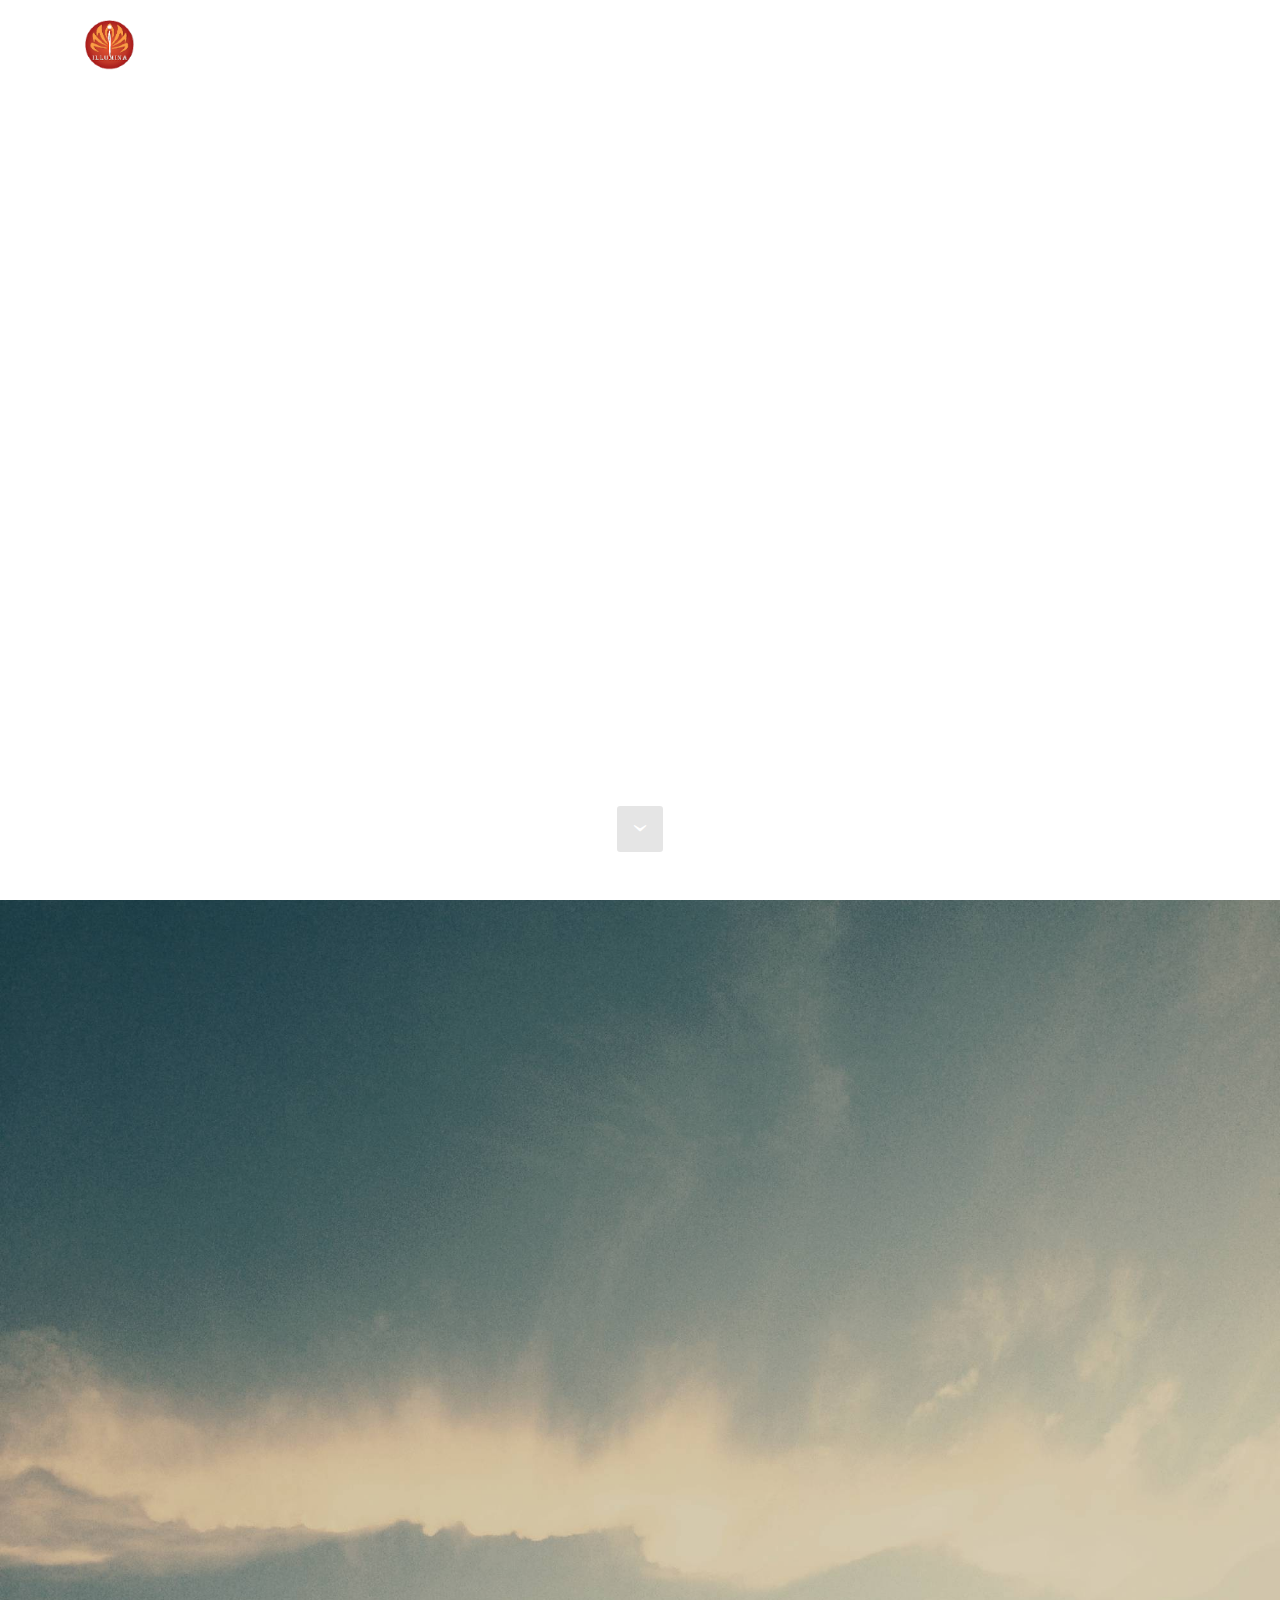
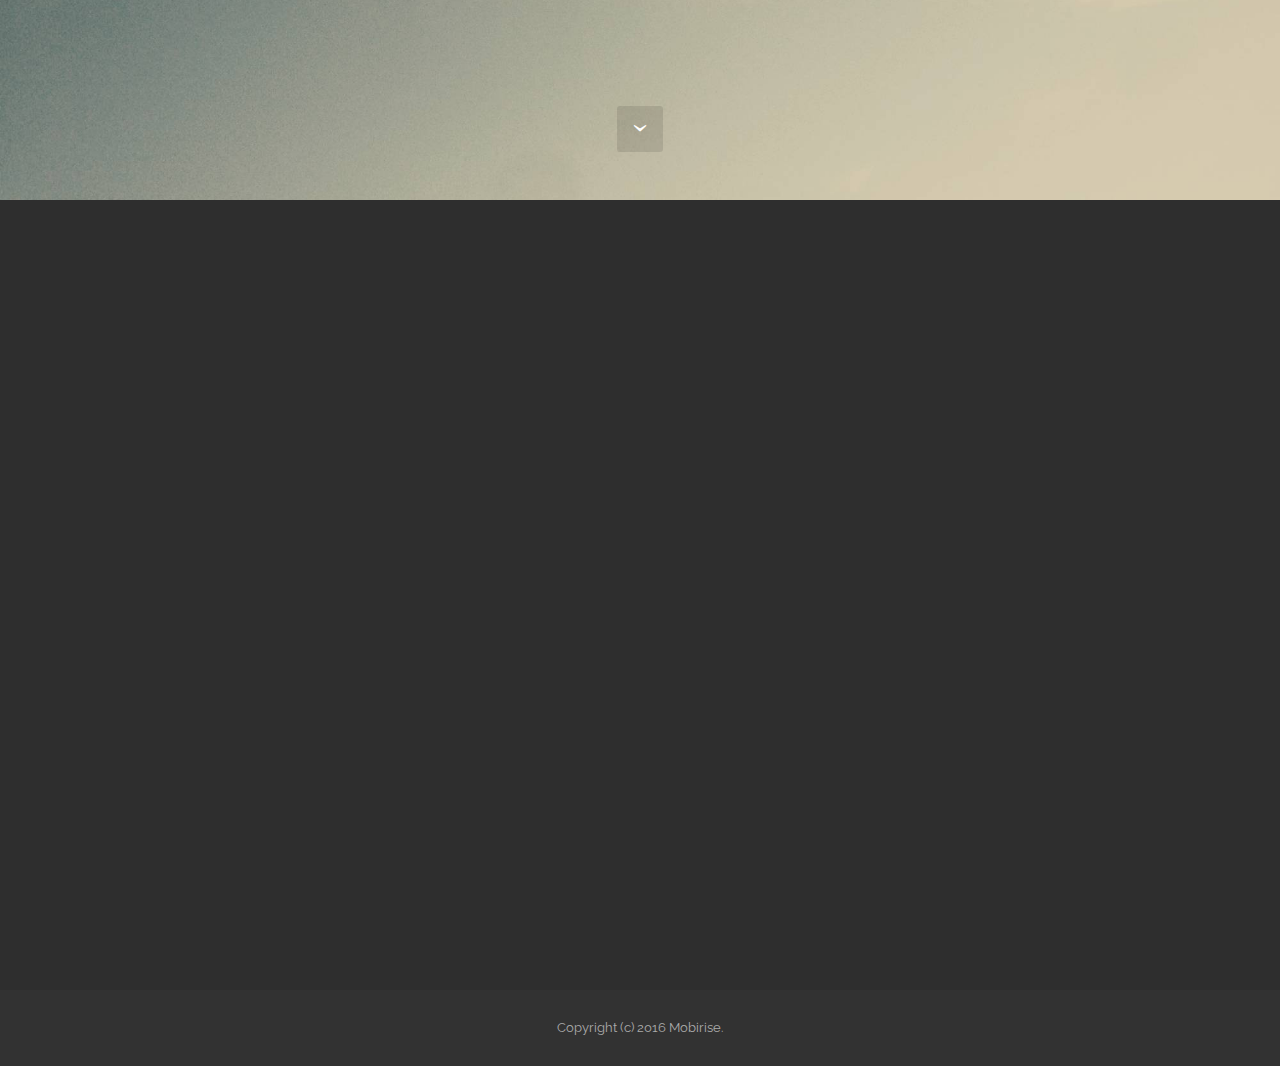
==== index.html @ 8e2afcae "first commit" ====
<!DOCTYPE html>
<html>
<head>
  <!-- Site made with Mobirise Website Builder v3.5.1, https://mobirise.com -->
  <meta charset="UTF-8">
  <meta http-equiv="X-UA-Compatible" content="IE=edge">
  <meta name="generator" content="Mobirise v3.5.1, mobirise.com">
  <meta name="viewport" content="width=device-width, initial-scale=1">
  <link rel="shortcut icon" href="assets/images/logo-125x128-3.png" type="image/x-icon">
  <meta name="description" content="">
  <title>Illumina 2016</title>
  <link rel="stylesheet" href="https://fonts.googleapis.com/css?family=Lora:400,700,400italic,700italic&amp;subset=latin">
  <link rel="stylesheet" href="https://fonts.googleapis.com/css?family=Montserrat:400,700">
  <link rel="stylesheet" href="https://fonts.googleapis.com/css?family=Raleway:400,100,200,300,500,600,700,800,900">
  <link rel="stylesheet" href="assets/et-line-font-plugin/style.css">
  <link rel="stylesheet" href="assets/bootstrap-material-design-font/css/material.css">
  <link rel="stylesheet" href="assets/tether/tether.min.css">
  <link rel="stylesheet" href="assets/bootstrap/css/bootstrap.min.css">
  <link rel="stylesheet" href="assets/socicon/css/socicon.min.css">
  <link rel="stylesheet" href="assets/animate.css/animate.min.css">
  <link rel="stylesheet" href="assets/dropdown/css/style.css">
  <link rel="stylesheet" href="assets/theme/css/style.css">
  <link rel="stylesheet" href="assets/mobirise/css/mbr-additional.css" type="text/css">
  
  
  
</head>
<body>
<section id="menu-0">

    <nav class="navbar navbar-dropdown bg-color transparent navbar-fixed-top">
        <div class="container">

            <div class="mbr-table">
                <div class="mbr-table-cell">

                    <div class="navbar-brand">
                        <a href="https://mobirise.com" class="navbar-logo"><img src="assets/images/logo-125x128-3.png" alt="Mobirise"></a>
                        <a class="navbar-caption" href="https://mobirise.com">ILLUMINA</a>
                    </div>

                </div>
                <div class="mbr-table-cell">

                    <button class="navbar-toggler pull-xs-right hidden-md-up" type="button" data-toggle="collapse" data-target="#exCollapsingNavbar">
                        <div class="hamburger-icon"></div>
                    </button>

                    <ul class="nav-dropdown collapse pull-xs-right nav navbar-nav navbar-toggleable-sm" id="exCollapsingNavbar"><li class="nav-item"><a class="nav-link link" href="index.html#header1-2">ABOUT MDI</a></li><li class="nav-item"><a class="nav-link link" href="Ilumina.html">ILLUMINA, 2016</a></li><li class="nav-item"><a class="nav-link link" href="https://mobirise.com/">GALLERY</a></li><li class="nav-item"><a class="nav-link link" href="https://mobirise.com/">SPONSORS</a></li><li class="nav-item"><a class="nav-link link" href="https://mobirise.com/" target="_blank">TEAM</a></li><li class="nav-item dropdown"><a class="nav-link link" href="#bottom"><span class="etl-icon icon-envelope mbr-iconfont mbr-iconfont-btn"></span>CONTACT</a></li><li class="nav-item dropdown"><a class="nav-link link dropdown-toggle" data-toggle="dropdown-submenu" href="https://mobirise.com/" aria-expanded="false">HELP</a><div class="dropdown-menu"><a class="dropdown-item" href="http://forums.mobirise.com/">Forum</a><a class="dropdown-item" href="https://mobirise.com/">Tutorials</a><a class="dropdown-item" href="https://mobirise.com/">Contact us</a></div></li><li class="nav-item"><a class="nav-link btn btn-white btn-white-outline" href="https://mobirise.com/">DOWNLOAD</a></li></ul>
                    <button hidden="" class="navbar-toggler navbar-close" type="button" data-toggle="collapse" data-target="#exCollapsingNavbar">
                        <div class="close-icon"></div>
                    </button>

                </div>
            </div>

        </div>
    </nav>

</section>

<section class="mbr-section mbr-section-hero mbr-section-full mbr-section-with-arrow" id="header1-1" data-bg-video="https://www.youtube.com/embed/aEK_Du0PoXo?rel=0&amp;amp;showinfo=0&amp;autoplay=0&amp;loop=0">

    

    <div class="mbr-table-cell">

        <div class="container">
            <div class="row">
                <div class="mbr-section col-md-10 col-md-offset-1 text-xs-center">

                    <h1 class="mbr-section-title display-1">ILLUMINA 2016</h1>
                    <p class="mbr-section-lead lead">The Disguised Market Research Festival of MDI, Gurgaon<br><br>Every puzzle has a solution, but when the puzzle is about delving into consumer psyche, it is a tough nut to crack. Illumina, the disguised market research festival of MDI, Gurgaon has been providing corporates with that unique opportunity to study consumer behavior.<br><br>Disguised as a traditional Diwali Mela, Illumina attracts a footfall in excess of 8000, thereby providing companies with a huge population base to pick the relevant sample for their research problems.<br><br>Incepted in 1997, Illumina enjoys an association with some of the biggest names in the industry including Pepsi, ITC, RPG Spencers, Airtel, SBI, Nokia, Dabur and many more.<br></p>
                    
                </div>
            </div>
        </div>
    </div>
    
    <div class="mbr-arrow mbr-arrow-floating" aria-hidden="true"><a href="#footer1-2"><i class="mbr-arrow-icon"></i></a></div>

</section>

<section class="mbr-section mbr-section-hero mbr-section-full mbr-section-with-arrow" id="header1-2" style="background-image: url(assets/images/jumbotron.jpg);">

    

    <div class="mbr-table-cell">

        <div class="container">
            <div class="row">
                <div class="mbr-section col-md-10 col-md-offset-1 text-xs-center">

                    <h1 class="mbr-section-title display-1">MDI, GURGAON</h1>
                    <p class="mbr-section-lead lead">MDI is one of the top B-Schools of the country. The institute integrates knowledge, research, industry experience and international exposure to offer comprehensive management programmes. MDI has the distinction of being the first internationally accredited Indian B-School. It was accredited by South Asian Quality Systems (SAQS) in 2005. The long term Education Programmes are accredited by Association of MBAs (AMBA), U.K.<br><br>The PG Programmes in Management offered by MDI are recognized and accredited by the All India Council for Technical Education (AICTE) New Delhi. Its PGPM has been awarded A Grade by the National Board of Accreditation of All India Council for Technical Education. Various surveys have consistently ranked MDI amongst the top B-Schools of the country.<br></p>
                    <div class="mbr-section-btn"> <a class="btn btn-lg btn-white btn-white-outline" href="http://mdi.ac.in" target="_blank">MORE ABOUT MDI</a></div>
                </div>
            </div>
        </div>
    </div>
    
    <div class="mbr-arrow mbr-arrow-floating" aria-hidden="true"><a href="#contacts1-0"><i class="mbr-arrow-icon"></i></a></div>

</section>

<section class="mbr-section mbr-section-md-padding mbr-footer footer1" id="contacts1-0" style="background-color: rgb(46, 46, 46); padding-top: 90px; padding-bottom: 90px;">
    
    <div class="container">
        <div class="row">
            <div class="mbr-footer-content col-xs-12 col-md-3">
                <div><img src="assets/images/logo-128x130-65.png"></div>
            </div>
            <div class="mbr-footer-content col-xs-12 col-md-3">
                <p><strong>Address</strong><br>Management Development Institute,<br>Sukhrali, Gurgaon, 122007</p>
            </div>
            <div class="mbr-footer-content col-xs-12 col-md-3">
                <p><strong>Contacts</strong><br>
Email: illumina@mdi.ac.in<br>
Phone:&nbsp;+91 -8588905231<br></p>
            </div>
            <div class="mbr-footer-content col-xs-12 col-md-3">
                <p></p>
            </div>

        </div>
    </div>
</section>

<section class="mbr-section mbr-section-md-padding mbr-footer footer2" id="contacts2-0" style="background-color: rgb(46, 46, 46); padding-top: 90px; padding-bottom: 90px;">
    
    <div class="container">
        <div class="row">
            <div class="mbr-footer-content col-xs-12 col-md-3">
                <p><strong>Address</strong><br>Management Development Institute,<br>Sukhrali, Gurgaon, 122007<br><br>
<strong>Contacts</strong><br>Email: illumina@mdi.ac.in<br>Phone: +91 -8588905231<br></p>
            </div>
            <div class="mbr-footer-content col-xs-12 col-md-3"></div>
            <div class="col-xs-12 col-md-6">
                <div class="mbr-map"><iframe frameborder="0" style="border:0" src="https://www.google.com/maps/embed/v1/place?key=AIzaSyA0Dx_boXQiwvdz8sJHoYeZNVTdoWONYkU&amp;q=place_id:ChIJ9Rh8lQEZDTkRYW8BwgiP0oQ" allowfullscreen=""></iframe></div>
            </div>
        </div>
    </div>
</section>

<footer class="mbr-small-footer mbr-section mbr-section-nopadding" id="footer1-2" style="background-color: rgb(50, 50, 50); padding-top: 1.75rem; padding-bottom: 1.75rem;">
    
    <div class="container">
        <p class="text-xs-center">Copyright (c) 2016 Mobirise.</p>
    </div>
</footer>


  <script src="assets/web/assets/jquery/jquery.min.js"></script>
  <script src="assets/tether/tether.min.js"></script>
  <script src="assets/bootstrap/js/bootstrap.min.js"></script>
  <script src="assets/smooth-scroll/SmoothScroll.js"></script>
  <script src="assets/viewportChecker/jquery.viewportchecker.js"></script>
  <script src="assets/dropdown/js/script.min.js"></script>
  <script src="assets/touchSwipe/jquery.touchSwipe.min.js"></script>
  <script src="assets/jquery-mb-ytplayer/jquery.mb.YTPlayer.min.js"></script>
  <script src="assets/theme/js/script.js"></script>
  
  
  <input name="animation" type="hidden">
  </body>
</html>
---- assets/et-line-font-plugin/style.css ----
@font-face {
	font-family: 'et-line';
	src:url('fonts/et-line.eot');
	src:url('fonts/et-line.eot?#iefix') format('embedded-opentype'),
		url('fonts/et-line.woff') format('woff'),
		url('fonts/et-line.ttf') format('truetype'),
		url('fonts/et-line.svg#et-line') format('svg');
	font-weight: normal;
	font-style: normal;
}

/* Use the following CSS code if you want to use data attributes for inserting your icons */
.etl-icon, [data-icon]:before {
	font-family: 'et-line';
	content: attr(data-icon);
	speak: none;
	font-weight: normal;
	font-variant: normal;
	text-transform: none;
	line-height: 1;
	-webkit-font-smoothing: antialiased;
	-moz-osx-font-smoothing: grayscale;
	display:inline-block;
}

/* Use the following CSS code if you want to have a class per icon */
/*
Instead of a list of all class selectors,
you can use the generic selector below, but it's slower:
[class*="icon-"] {
*/
.icon-mobile, .icon-laptop, .icon-desktop, .icon-tablet, .icon-phone, .icon-document, .icon-documents, .icon-search, .icon-clipboard, .icon-newspaper, .icon-notebook, .icon-book-open, .icon-browser, .icon-calendar, .icon-presentation, .icon-picture, .icon-pictures, .icon-video, .icon-camera, .icon-printer, .icon-toolbox, .icon-briefcase, .icon-wallet, .icon-gift, .icon-bargraph, .icon-grid, .icon-expand, .icon-focus, .icon-edit, .icon-adjustments, .icon-ribbon, .icon-hourglass, .icon-lock, .icon-megaphone, .icon-shield, .icon-trophy, .icon-flag, .icon-map, .icon-puzzle, .icon-basket, .icon-envelope, .icon-streetsign, .icon-telescope, .icon-gears, .icon-key, .icon-paperclip, .icon-attachment, .icon-pricetags, .icon-lightbulb, .icon-layers, .icon-pencil, .icon-tools, .icon-tools-2, .icon-scissors, .icon-paintbrush, .icon-magnifying-glass, .icon-circle-compass, .icon-linegraph, .icon-mic, .icon-strategy, .icon-beaker, .icon-caution, .icon-recycle, .icon-anchor, .icon-profile-male, .icon-profile-female, .icon-bike, .icon-wine, .icon-hotairballoon, .icon-globe, .icon-genius, .icon-map-pin, .icon-dial, .icon-chat, .icon-heart, .icon-cloud, .icon-upload, .icon-download, .icon-target, .icon-hazardous, .icon-piechart, .icon-speedometer, .icon-global, .icon-compass, .icon-lifesaver, .icon-clock, .icon-aperture, .icon-quote, .icon-scope, .icon-alarmclock, .icon-refresh, .icon-happy, .icon-sad, .icon-facebook, .icon-twitter, .icon-googleplus, .icon-rss, .icon-tumblr, .icon-linkedin, .icon-dribbble {
	font-family: 'et-line';
	speak: none;
	font-style: normal;
	font-weight: normal;
	font-variant: normal;
	text-transform: none;
	line-height: 1;
	-webkit-font-smoothing: antialiased;
	-moz-osx-font-smoothing: grayscale;
	display:inline-block;
}
.icon-mobile:before {
	content: "\e000";
}
.icon-laptop:before {
	content: "\e001";
}
.icon-desktop:before {
	content: "\e002";
}
.icon-tablet:before {
	content: "\e003";
}
.icon-phone:before {
	content: "\e004";
}
.icon-document:before {
	content: "\e005";
}
.icon-documents:before {
	content: "\e006";
}
.icon-search:before {
	content: "\e007";
}
.icon-clipboard:before {
	content: "\e008";
}
.icon-newspaper:before {
	content: "\e009";
}
.icon-notebook:before {
	content: "\e00a";
}
.icon-book-open:before {
	content: "\e00b";
}
.icon-browser:before {
	content: "\e00c";
}
.icon-calendar:before {
	content: "\e00d";
}
.icon-presentation:before {
	content: "\e00e";
}
.icon-picture:before {
	content: "\e00f";
}
.icon-pictures:before {
	content: "\e010";
}
.icon-video:before {
	content: "\e011";
}
.icon-camera:before {
	content: "\e012";
}
.icon-printer:before {
	content: "\e013";
}
.icon-toolbox:before {
	content: "\e014";
}
.icon-briefcase:before {
	content: "\e015";
}
.icon-wallet:before {
	content: "\e016";
}
.icon-gift:before {
	content: "\e017";
}
.icon-bargraph:before {
	content: "\e018";
}
.icon-grid:before {
	content: "\e019";
}
.icon-expand:before {
	content: "\e01a";
}
.icon-focus:before {
	content: "\e01b";
}
.icon-edit:before {
	content: "\e01c";
}
.icon-adjustments:before {
	content: "\e01d";
}
.icon-ribbon:before {
	content: "\e01e";
}
.icon-hourglass:before {
	content: "\e01f";
}
.icon-lock:before {
	content: "\e020";
}
.icon-megaphone:before {
	content: "\e021";
}
.icon-shield:before {
	content: "\e022";
}
.icon-trophy:before {
	content: "\e023";
}
.icon-flag:before {
	content: "\e024";
}
.icon-map:before {
	content: "\e025";
}
.icon-puzzle:before {
	content: "\e026";
}
.icon-basket:before {
	content: "\e027";
}
.icon-envelope:before {
	content: "\e028";
}
.icon-streetsign:before {
	content: "\e029";
}
.icon-telescope:before {
	content: "\e02a";
}
.icon-gears:before {
	content: "\e02b";
}
.icon-key:before {
	content: "\e02c";
}
.icon-paperclip:before {
	content: "\e02d";
}
.icon-attachment:before {
	content: "\e02e";
}
.icon-pricetags:before {
	content: "\e02f";
}
.icon-lightbulb:before {
	content: "\e030";
}
.icon-layers:before {
	content: "\e031";
}
.icon-pencil:before {
	content: "\e032";
}
.icon-tools:before {
	content: "\e033";
}
.icon-tools-2:before {
	content: "\e034";
}
.icon-scissors:before {
	content: "\e035";
}
.icon-paintbrush:before {
	content: "\e036";
}
.icon-magnifying-glass:before {
	content: "\e037";
}
.icon-circle-compass:before {
	content: "\e038";
}
.icon-linegraph:before {
	content: "\e039";
}
.icon-mic:before {
	content: "\e03a";
}
.icon-strategy:before {
	content: "\e03b";
}
.icon-beaker:before {
	content: "\e03c";
}
.icon-caution:before {
	content: "\e03d";
}
.icon-recycle:before {
	content: "\e03e";
}
.icon-anchor:before {
	content: "\e03f";
}
.icon-profile-male:before {
	content: "\e040";
}
.icon-profile-female:before {
	content: "\e041";
}
.icon-bike:before {
	content: "\e042";
}
.icon-wine:before {
	content: "\e043";
}
.icon-hotairballoon:before {
	content: "\e044";
}
.icon-globe:before {
	content: "\e045";
}
.icon-genius:before {
	content: "\e046";
}
.icon-map-pin:before {
	content: "\e047";
}
.icon-dial:before {
	content: "\e048";
}
.icon-chat:before {
	content: "\e049";
}
.icon-heart:before {
	content: "\e04a";
}
.icon-cloud:before {
	content: "\e04b";
}
.icon-upload:before {
	content: "\e04c";
}
.icon-download:before {
	content: "\e04d";
}
.icon-target:before {
	content: "\e04e";
}
.icon-hazardous:before {
	content: "\e04f";
}
.icon-piechart:before {
	content: "\e050";
}
.icon-speedometer:before {
	content: "\e051";
}
.icon-global:before {
	content: "\e052";
}
.icon-compass:before {
	content: "\e053";
}
.icon-lifesaver:before {
	content: "\e054";
}
.icon-clock:before {
	content: "\e055";
}
.icon-aperture:before {
	content: "\e056";
}
.icon-quote:before {
	content: "\e057";
}
.icon-scope:before {
	content: "\e058";
}
.icon-alarmclock:before {
	content: "\e059";
}
.icon-refresh:before {
	content: "\e05a";
}
.icon-happy:before {
	content: "\e05b";
}
.icon-sad:before {
	content: "\e05c";
}
.icon-facebook:before {
	content: "\e05d";
}
.icon-twitter:before {
	content: "\e05e";
}
.icon-googleplus:before {
	content: "\e05f";
}
.icon-rss:before {
	content: "\e060";
}
.icon-tumblr:before {
	content: "\e061";
}
.icon-linkedin:before {
	content: "\e062";
}
.icon-dribbble:before {
	content: "\e063";
}
---- assets/bootstrap-material-design-font/css/material.css ----
@font-face {
  font-family: 'Material-Design-Icons';
  src: url('../fonts/Material-Design-Icons.eot?3ocs8m');
  src: url('../fonts/Material-Design-Icons.eot?#iefix3ocs8m') format('embedded-opentype'), url('../fonts/Material-Design-Icons.woff?3ocs8m') format('woff'), url('../fonts/Material-Design-Icons.ttf?3ocs8m') format('truetype'), url('../fonts/Material-Design-Icons.svg?3ocs8m#Material-Design-Icons') format('svg');
  font-weight: normal;
  font-style: normal;
}
[class^="mdi-"],
[class*="mdi-"] {
  speak: none;
  display: inline-block;
  font-style: normal;
  font-variant:normal;
  font-weight:normal;
  /*font-size:24px;*/
  line-height:1;
  font-family:'Material-Design-Icons' !important;
  text-rendering: auto;
  
  -webkit-font-smoothing: antialiased;
  -moz-osx-font-smoothing: grayscale;
  -webkit-transform: translate(0, 0);
      -ms-transform: translate(0, 0);
          transform: translate(0, 0);
}
[class^="mdi-"]:before,
[class*="mdi-"]:before {
  display: inline-block;
  speak: none;
  text-decoration: inherit;
}
[class^="mdi-"].pull-left,
[class*="mdi-"].pull-left {
  margin-right: .3em;
}
[class^="mdi-"].pull-right,
[class*="mdi-"].pull-right {
  margin-left: .3em;
}
[class^="mdi-"].mdi-lg:before,
[class*="mdi-"].mdi-lg:before,
[class^="mdi-"].mdi-lg:after,
[class*="mdi-"].mdi-lg:after {
  font-size: 1.33333333em;
  line-height: 0.75em;
  vertical-align: -15%;
}
[class^="mdi-"].mdi-2x:before,
[class*="mdi-"].mdi-2x:before,
[class^="mdi-"].mdi-2x:after,
[class*="mdi-"].mdi-2x:after {
  font-size: 2em;
}
[class^="mdi-"].mdi-3x:before,
[class*="mdi-"].mdi-3x:before,
[class^="mdi-"].mdi-3x:after,
[class*="mdi-"].mdi-3x:after {
  font-size: 3em;
}
[class^="mdi-"].mdi-4x:before,
[class*="mdi-"].mdi-4x:before,
[class^="mdi-"].mdi-4x:after,
[class*="mdi-"].mdi-4x:after {
  font-size: 4em;
}
[class^="mdi-"].mdi-5x:before,
[class*="mdi-"].mdi-5x:before,
[class^="mdi-"].mdi-5x:after,
[class*="mdi-"].mdi-5x:after {
  font-size: 5em;
}
[class^="mdi-device-signal-cellular-"]:after,
[class^="mdi-device-battery-"]:after,
[class^="mdi-device-battery-charging-"]:after,
[class^="mdi-device-signal-cellular-connected-no-internet-"]:after,
[class^="mdi-device-signal-wifi-"]:after,
[class^="mdi-device-signal-wifi-statusbar-not-connected"]:after,
.mdi-device-network-wifi:after {
  opacity: .3;
  position: absolute;
  left: 0;
  top: 0;
  z-index: 1;
  display: inline-block;
  speak: none;
  text-decoration: inherit;
}
[class^="mdi-device-signal-cellular-"]:after {
  content: "\e758";
}
[class^="mdi-device-battery-"]:after {
  content: "\e735";
}
[class^="mdi-device-battery-charging-"]:after {
  content: "\e733";
}
[class^="mdi-device-signal-cellular-connected-no-internet-"]:after {
  content: "\e75d";
}
[class^="mdi-device-signal-wifi-"]:after,
.mdi-device-network-wifi:after {
  content: "\e765";
}
[class^="mdi-device-signal-wifi-statusbasr-not-connected"]:after {
  content: "\e8f7";
}
.mdi-device-signal-cellular-off:after,
.mdi-device-signal-cellular-null:after,
.mdi-device-signal-cellular-no-sim:after,
.mdi-device-signal-wifi-off:after,
.mdi-device-signal-wifi-4-bar:after,
.mdi-device-signal-cellular-4-bar:after,
.mdi-device-battery-alert:after,
.mdi-device-signal-cellular-connected-no-internet-4-bar:after,
.mdi-device-battery-std:after,
.mdi-device-battery-full .mdi-device-battery-unknown:after {
  content: "";
}
.mdi-fw {
  width: 1.28571429em;
  text-align: center;
}
.mdi-ul {
  padding-left: 0;
  margin-left: 2.14285714em;
  list-style-type: none;
}
.mdi-ul > li {
  position: relative;
}
.mdi-li {
  position: absolute;
  left: -2.14285714em;
  width: 2.14285714em;
  top: 0.14285714em;
  text-align: center;
}
.mdi-li.mdi-lg {
  left: -1.85714286em;
}
.mdi-border {
  padding: .2em .25em .15em;
  border: solid 0.08em #eeeeee;
  border-radius: .1em;
}
.mdi-spin {
  -webkit-animation: mdi-spin 2s infinite linear;
  animation: mdi-spin 2s infinite linear;
  -webkit-transform-origin: 50% 50%;
  -ms-transform-origin: 50% 50%;
      transform-origin: 50% 50%;
}
.mdi-pulse {
  -webkit-animation: mdi-spin 1s steps(8) infinite;
  animation: mdi-spin 1s steps(8) infinite;
  -webkit-transform-origin: 50% 50%;
  -ms-transform-origin: 50% 50%;
      transform-origin: 50% 50%;
}
@-webkit-keyframes mdi-spin {
  0% {
    -webkit-transform: rotate(0deg);
    transform: rotate(0deg);
  }
  100% {
    -webkit-transform: rotate(359deg);
    transform: rotate(359deg);
  }
}
@keyframes mdi-spin {
  0% {
    -webkit-transform: rotate(0deg);
    transform: rotate(0deg);
  }
  100% {
    -webkit-transform: rotate(359deg);
    transform: rotate(359deg);
  }
}
.mdi-rotate-90 {
  filter: progid:DXImageTransform.Microsoft.BasicImage(rotation=1);
  -webkit-transform: rotate(90deg);
  -ms-transform: rotate(90deg);
  transform: rotate(90deg);
}
.mdi-rotate-180 {
  filter: progid:DXImageTransform.Microsoft.BasicImage(rotation=2);
  -webkit-transform: rotate(180deg);
  -ms-transform: rotate(180deg);
  transform: rotate(180deg);
}
.mdi-rotate-270 {
  filter: progid:DXImageTransform.Microsoft.BasicImage(rotation=3);
  -webkit-transform: rotate(270deg);
  -ms-transform: rotate(270deg);
  transform: rotate(270deg);
}
.mdi-flip-horizontal {
  filter: progid:DXImageTransform.Microsoft.BasicImage(rotation=0, mirror=1);
  -webkit-transform: scale(-1, 1);
  -ms-transform: scale(-1, 1);
  transform: scale(-1, 1);
}
.mdi-flip-vertical {
  filter: progid:DXImageTransform.Microsoft.BasicImage(rotation=2, mirror=1);
  -webkit-transform: scale(1, -1);
  -ms-transform: scale(1, -1);
  transform: scale(1, -1);
}
:root .mdi-rotate-90,
:root .mdi-rotate-180,
:root .mdi-rotate-270,
:root .mdi-flip-horizontal,
:root .mdi-flip-vertical {
  -webkit-filter: none;
          filter: none;
}
.mdi-stack {
  position: relative;
  display: inline-block;
  width: 2em;
  height: 2em;
  line-height: 2em;
  vertical-align: middle;
}
.mdi-stack-1x,
.mdi-stack-2x {
  position: absolute;
  left: 0;
  width: 100%;
  text-align: center;
}
.mdi-stack-1x {
  line-height: inherit;
}
.mdi-stack-2x {
  font-size: 2em;
}
.mdi-inverse {
  color: #ffffff;
}
/* Start Icons */
.mdi-action-3d-rotation:before {
  content: "\e600";
}
.mdi-action-accessibility:before {
  content: "\e601";
}
.mdi-action-account-balance-wallet:before {
  content: "\e602";
}
.mdi-action-account-balance:before {
  content: "\e603";
}
.mdi-action-account-box:before {
  content: "\e604";
}
.mdi-action-account-child:before {
  content: "\e605";
}
.mdi-action-account-circle:before {
  content: "\e606";
}
.mdi-action-add-shopping-cart:before {
  content: "\e607";
}
.mdi-action-alarm-add:before {
  content: "\e608";
}
.mdi-action-alarm-off:before {
  content: "\e609";
}
.mdi-action-alarm-on:before {
  content: "\e60a";
}
.mdi-action-alarm:before {
  content: "\e60b";
}
.mdi-action-android:before {
  content: "\e60c";
}
.mdi-action-announcement:before {
  content: "\e60d";
}
.mdi-action-aspect-ratio:before {
  content: "\e60e";
}
.mdi-action-assessment:before {
  content: "\e60f";
}
.mdi-action-assignment-ind:before {
  content: "\e610";
}
.mdi-action-assignment-late:before {
  content: "\e611";
}
.mdi-action-assignment-return:before {
  content: "\e612";
}
.mdi-action-assignment-returned:before {
  content: "\e613";
}
.mdi-action-assignment-turned-in:before {
  content: "\e614";
}
.mdi-action-assignment:before {
  content: "\e615";
}
.mdi-action-autorenew:before {
  content: "\e616";
}
.mdi-action-backup:before {
  content: "\e617";
}
.mdi-action-book:before {
  content: "\e618";
}
.mdi-action-bookmark-outline:before {
  content: "\e619";
}
.mdi-action-bookmark:before {
  content: "\e61a";
}
.mdi-action-bug-report:before {
  content: "\e61b";
}
.mdi-action-cached:before {
  content: "\e61c";
}
.mdi-action-check-circle:before {
  content: "\e61d";
}
.mdi-action-class:before {
  content: "\e61e";
}
.mdi-action-credit-card:before {
  content: "\e61f";
}
.mdi-action-dashboard:before {
  content: "\e620";
}
.mdi-action-delete:before {
  content: "\e621";
}
.mdi-action-description:before {
  content: "\e622";
}
.mdi-action-dns:before {
  content: "\e623";
}
.mdi-action-done-all:before {
  content: "\e624";
}
.mdi-action-done:before {
  content: "\e625";
}
.mdi-action-event:before {
  content: "\e626";
}
.mdi-action-exit-to-app:before {
  content: "\e627";
}
.mdi-action-explore:before {
  content: "\e628";
}
.mdi-action-extension:before {
  content: "\e629";
}
.mdi-action-face-unlock:before {
  content: "\e62a";
}
.mdi-action-favorite-outline:before {
  content: "\e62b";
}
.mdi-action-favorite:before {
  content: "\e62c";
}
.mdi-action-find-in-page:before {
  content: "\e62d";
}
.mdi-action-find-replace:before {
  content: "\e62e";
}
.mdi-action-flip-to-back:before {
  content: "\e62f";
}
.mdi-action-flip-to-front:before {
  content: "\e630";
}
.mdi-action-get-app:before {
  content: "\e631";
}
.mdi-action-grade:before {
  content: "\e632";
}
.mdi-action-group-work:before {
  content: "\e633";
}
.mdi-action-help:before {
  content: "\e634";
}
.mdi-action-highlight-remove:before {
  content: "\e635";
}
.mdi-action-history:before {
  content: "\e636";
}
.mdi-action-home:before {
  content: "\e637";
}
.mdi-action-https:before {
  content: "\e638";
}
.mdi-action-info-outline:before {
  content: "\e639";
}
.mdi-action-info:before {
  content: "\e63a";
}
.mdi-action-input:before {
  content: "\e63b";
}
.mdi-action-invert-colors:before {
  content: "\e63c";
}
.mdi-action-label-outline:before {
  content: "\e63d";
}
.mdi-action-label:before {
  content: "\e63e";
}
.mdi-action-language:before {
  content: "\e63f";
}
.mdi-action-launch:before {
  content: "\e640";
}
.mdi-action-list:before {
  content: "\e641";
}
.mdi-action-lock-open:before {
  content: "\e642";
}
.mdi-action-lock-outline:before {
  content: "\e643";
}
.mdi-action-lock:before {
  content: "\e644";
}
.mdi-action-loyalty:before {
  content: "\e645";
}
.mdi-action-markunread-mailbox:before {
  content: "\e646";
}
.mdi-action-note-add:before {
  content: "\e647";
}
.mdi-action-open-in-browser:before {
  content: "\e648";
}
.mdi-action-open-in-new:before {
  content: "\e649";
}
.mdi-action-open-with:before {
  content: "\e64a";
}
.mdi-action-pageview:before {
  content: "\e64b";
}
.mdi-action-payment:before {
  content: "\e64c";
}
.mdi-action-perm-camera-mic:before {
  content: "\e64d";
}
.mdi-action-perm-contact-cal:before {
  content: "\e64e";
}
.mdi-action-perm-data-setting:before {
  content: "\e64f";
}
.mdi-action-perm-device-info:before {
  content: "\e650";
}
.mdi-action-perm-identity:before {
  content: "\e651";
}
.mdi-action-perm-media:before {
  content: "\e652";
}
.mdi-action-perm-phone-msg:before {
  content: "\e653";
}
.mdi-action-perm-scan-wifi:before {
  content: "\e654";
}
.mdi-action-picture-in-picture:before {
  content: "\e655";
}
.mdi-action-polymer:before {
  content: "\e656";
}
.mdi-action-print:before {
  content: "\e657";
}
.mdi-action-query-builder:before {
  content: "\e658";
}
.mdi-action-question-answer:before {
  content: "\e659";
}
.mdi-action-receipt:before {
  content: "\e65a";
}
.mdi-action-redeem:before {
  content: "\e65b";
}
.mdi-action-reorder:before {
  content: "\e65c";
}
.mdi-action-report-problem:before {
  content: "\e65d";
}
.mdi-action-restore:before {
  content: "\e65e";
}
.mdi-action-room:before {
  content: "\e65f";
}
.mdi-action-schedule:before {
  content: "\e660";
}
.mdi-action-search:before {
  content: "\e661";
}
.mdi-action-settings-applications:before {
  content: "\e662";
}
.mdi-action-settings-backup-restore:before {
  content: "\e663";
}
.mdi-action-settings-bluetooth:before {
  content: "\e664";
}
.mdi-action-settings-cell:before {
  content: "\e665";
}
.mdi-action-settings-display:before {
  content: "\e666";
}
.mdi-action-settings-ethernet:before {
  content: "\e667";
}
.mdi-action-settings-input-antenna:before {
  content: "\e668";
}
.mdi-action-settings-input-component:before {
  content: "\e669";
}
.mdi-action-settings-input-composite:before {
  content: "\e66a";
}
.mdi-action-settings-input-hdmi:before {
  content: "\e66b";
}
.mdi-action-settings-input-svideo:before {
  content: "\e66c";
}
.mdi-action-settings-overscan:before {
  content: "\e66d";
}
.mdi-action-settings-phone:before {
  content: "\e66e";
}
.mdi-action-settings-power:before {
  content: "\e66f";
}
.mdi-action-settings-remote:before {
  content: "\e670";
}
.mdi-action-settings-voice:before {
  content: "\e671";
}
.mdi-action-settings:before {
  content: "\e672";
}
.mdi-action-shop-two:before {
  content: "\e673";
}
.mdi-action-shop:before {
  content: "\e674";
}
.mdi-action-shopping-basket:before {
  content: "\e675";
}
.mdi-action-shopping-cart:before {
  content: "\e676";
}
.mdi-action-speaker-notes:before {
  content: "\e677";
}
.mdi-action-spellcheck:before {
  content: "\e678";
}
.mdi-action-star-rate:before {
  content: "\e679";
}
.mdi-action-stars:before {
  content: "\e67a";
}
.mdi-action-store:before {
  content: "\e67b";
}
.mdi-action-subject:before {
  content: "\e67c";
}
.mdi-action-supervisor-account:before {
  content: "\e67d";
}
.mdi-action-swap-horiz:before {
  content: "\e67e";
}
.mdi-action-swap-vert-circle:before {
  content: "\e67f";
}
.mdi-action-swap-vert:before {
  content: "\e680";
}
.mdi-action-system-update-tv:before {
  content: "\e681";
}
.mdi-action-tab-unselected:before {
  content: "\e682";
}
.mdi-action-tab:before {
  content: "\e683";
}
.mdi-action-theaters:before {
  content: "\e684";
}
.mdi-action-thumb-down:before {
  content: "\e685";
}
.mdi-action-thumb-up:before {
  content: "\e686";
}
.mdi-action-thumbs-up-down:before {
  content: "\e687";
}
.mdi-action-toc:before {
  content: "\e688";
}
.mdi-action-today:before {
  content: "\e689";
}
.mdi-action-track-changes:before {
  content: "\e68a";
}
.mdi-action-translate:before {
  content: "\e68b";
}
.mdi-action-trending-down:before {
  content: "\e68c";
}
.mdi-action-trending-neutral:before {
  content: "\e68d";
}
.mdi-action-trending-up:before {
  content: "\e68e";
}
.mdi-action-turned-in-not:before {
  content: "\e68f";
}
.mdi-action-turned-in:before {
  content: "\e690";
}
.mdi-action-verified-user:before {
  content: "\e691";
}
.mdi-action-view-agenda:before {
  content: "\e692";
}
.mdi-action-view-array:before {
  content: "\e693";
}
.mdi-action-view-carousel:before {
  content: "\e694";
}
.mdi-action-view-column:before {
  content: "\e695";
}
.mdi-action-view-day:before {
  content: "\e696";
}
.mdi-action-view-headline:before {
  content: "\e697";
}
.mdi-action-view-list:before {
  content: "\e698";
}
.mdi-action-view-module:before {
  content: "\e699";
}
.mdi-action-view-quilt:before {
  content: "\e69a";
}
.mdi-action-view-stream:before {
  content: "\e69b";
}
.mdi-action-view-week:before {
  content: "\e69c";
}
.mdi-action-visibility-off:before {
  content: "\e69d";
}
.mdi-action-visibility:before {
  content: "\e69e";
}
.mdi-action-wallet-giftcard:before {
  content: "\e69f";
}
.mdi-action-wallet-membership:before {
  content: "\e6a0";
}
.mdi-action-wallet-travel:before {
  content: "\e6a1";
}
.mdi-action-work:before {
  content: "\e6a2";
}
.mdi-alert-error:before {
  content: "\e6a3";
}
.mdi-alert-warning:before {
  content: "\e6a4";
}
.mdi-av-album:before {
  content: "\e6a5";
}
.mdi-av-closed-caption:before {
  content: "\e6a6";
}
.mdi-av-equalizer:before {
  content: "\e6a7";
}
.mdi-av-explicit:before {
  content: "\e6a8";
}
.mdi-av-fast-forward:before {
  content: "\e6a9";
}
.mdi-av-fast-rewind:before {
  content: "\e6aa";
}
.mdi-av-games:before {
  content: "\e6ab";
}
.mdi-av-hearing:before {
  content: "\e6ac";
}
.mdi-av-high-quality:before {
  content: "\e6ad";
}
.mdi-av-loop:before {
  content: "\e6ae";
}
.mdi-av-mic-none:before {
  content: "\e6af";
}
.mdi-av-mic-off:before {
  content: "\e6b0";
}
.mdi-av-mic:before {
  content: "\e6b1";
}
.mdi-av-movie:before {
  content: "\e6b2";
}
.mdi-av-my-library-add:before {
  content: "\e6b3";
}
.mdi-av-my-library-books:before {
  content: "\e6b4";
}
.mdi-av-my-library-music:before {
  content: "\e6b5";
}
.mdi-av-new-releases:before {
  content: "\e6b6";
}
.mdi-av-not-interested:before {
  content: "\e6b7";
}
.mdi-av-pause-circle-fill:before {
  content: "\e6b8";
}
.mdi-av-pause-circle-outline:before {
  content: "\e6b9";
}
.mdi-av-pause:before {
  content: "\e6ba";
}
.mdi-av-play-arrow:before {
  content: "\e6bb";
}
.mdi-av-play-circle-fill:before {
  content: "\e6bc";
}
.mdi-av-play-circle-outline:before {
  content: "\e6bd";
}
.mdi-av-play-shopping-bag:before {
  content: "\e6be";
}
.mdi-av-playlist-add:before {
  content: "\e6bf";
}
.mdi-av-queue-music:before {
  content: "\e6c0";
}
.mdi-av-queue:before {
  content: "\e6c1";
}
.mdi-av-radio:before {
  content: "\e6c2";
}
.mdi-av-recent-actors:before {
  content: "\e6c3";
}
.mdi-av-repeat-one:before {
  content: "\e6c4";
}
.mdi-av-repeat:before {
  content: "\e6c5";
}
.mdi-av-replay:before {
  content: "\e6c6";
}
.mdi-av-shuffle:before {
  content: "\e6c7";
}
.mdi-av-skip-next:before {
  content: "\e6c8";
}
.mdi-av-skip-previous:before {
  content: "\e6c9";
}
.mdi-av-snooze:before {
  content: "\e6ca";
}
.mdi-av-stop:before {
  content: "\e6cb";
}
.mdi-av-subtitles:before {
  content: "\e6cc";
}
.mdi-av-surround-sound:before {
  content: "\e6cd";
}
.mdi-av-timer:before {
  content: "\e6ce";
}
.mdi-av-video-collection:before {
  content: "\e6cf";
}
.mdi-av-videocam-off:before {
  content: "\e6d0";
}
.mdi-av-videocam:before {
  content: "\e6d1";
}
.mdi-av-volume-down:before {
  content: "\e6d2";
}
.mdi-av-volume-mute:before {
  content: "\e6d3";
}
.mdi-av-volume-off:before {
  content: "\e6d4";
}
.mdi-av-volume-up:before {
  content: "\e6d5";
}
.mdi-av-web:before {
  content: "\e6d6";
}
.mdi-communication-business:before {
  content: "\e6d7";
}
.mdi-communication-call-end:before {
  content: "\e6d8";
}
.mdi-communication-call-made:before {
  content: "\e6d9";
}
.mdi-communication-call-merge:before {
  content: "\e6da";
}
.mdi-communication-call-missed:before {
  content: "\e6db";
}
.mdi-communication-call-received:before {
  content: "\e6dc";
}
.mdi-communication-call-split:before {
  content: "\e6dd";
}
.mdi-communication-call:before {
  content: "\e6de";
}
.mdi-communication-chat:before {
  content: "\e6df";
}
.mdi-communication-clear-all:before {
  content: "\e6e0";
}
.mdi-communication-comment:before {
  content: "\e6e1";
}
.mdi-communication-contacts:before {
  content: "\e6e2";
}
.mdi-communication-dialer-sip:before {
  content: "\e6e3";
}
.mdi-communication-dialpad:before {
  content: "\e6e4";
}
.mdi-communication-dnd-on:before {
  content: "\e6e5";
}
.mdi-communication-email:before {
  content: "\e6e6";
}
.mdi-communication-forum:before {
  content: "\e6e7";
}
.mdi-communication-import-export:before {
  content: "\e6e8";
}
.mdi-communication-invert-colors-off:before {
  content: "\e6e9";
}
.mdi-communication-invert-colors-on:before {
  content: "\e6ea";
}
.mdi-communication-live-help:before {
  content: "\e6eb";
}
.mdi-communication-location-off:before {
  content: "\e6ec";
}
.mdi-communication-location-on:before {
  content: "\e6ed";
}
.mdi-communication-message:before {
  content: "\e6ee";
}
.mdi-communication-messenger:before {
  content: "\e6ef";
}
.mdi-communication-no-sim:before {
  content: "\e6f0";
}
.mdi-communication-phone:before {
  content: "\e6f1";
}
.mdi-communication-portable-wifi-off:before {
  content: "\e6f2";
}
.mdi-communication-quick-contacts-dialer:before {
  content: "\e6f3";
}
.mdi-communication-quick-contacts-mail:before {
  content: "\e6f4";
}
.mdi-communication-ring-volume:before {
  content: "\e6f5";
}
.mdi-communication-stay-current-landscape:before {
  content: "\e6f6";
}
.mdi-communication-stay-current-portrait:before {
  content: "\e6f7";
}
.mdi-communication-stay-primary-landscape:before {
  content: "\e6f8";
}
.mdi-communication-stay-primary-portrait:before {
  content: "\e6f9";
}
.mdi-communication-swap-calls:before {
  content: "\e6fa";
}
.mdi-communication-textsms:before {
  content: "\e6fb";
}
.mdi-communication-voicemail:before {
  content: "\e6fc";
}
.mdi-communication-vpn-key:before {
  content: "\e6fd";
}
.mdi-content-add-box:before {
  content: "\e6fe";
}
.mdi-content-add-circle-outline:before {
  content: "\e6ff";
}
.mdi-content-add-circle:before {
  content: "\e700";
}
.mdi-content-add:before {
  content: "\e701";
}
.mdi-content-archive:before {
  content: "\e702";
}
.mdi-content-backspace:before {
  content: "\e703";
}
.mdi-content-block:before {
  content: "\e704";
}
.mdi-content-clear:before {
  content: "\e705";
}
.mdi-content-content-copy:before {
  content: "\e706";
}
.mdi-content-content-cut:before {
  content: "\e707";
}
.mdi-content-content-paste:before {
  content: "\e708";
}
.mdi-content-create:before {
  content: "\e709";
}
.mdi-content-drafts:before {
  content: "\e70a";
}
.mdi-content-filter-list:before {
  content: "\e70b";
}
.mdi-content-flag:before {
  content: "\e70c";
}
.mdi-content-forward:before {
  content: "\e70d";
}
.mdi-content-gesture:before {
  content: "\e70e";
}
.mdi-content-inbox:before {
  content: "\e70f";
}
.mdi-content-link:before {
  content: "\e710";
}
.mdi-content-mail:before {
  content: "\e711";
}
.mdi-content-markunread:before {
  content: "\e712";
}
.mdi-content-redo:before {
  content: "\e713";
}
.mdi-content-remove-circle-outline:before {
  content: "\e714";
}
.mdi-content-remove-circle:before {
  content: "\e715";
}
.mdi-content-remove:before {
  content: "\e716";
}
.mdi-content-reply-all:before {
  content: "\e717";
}
.mdi-content-reply:before {
  content: "\e718";
}
.mdi-content-report:before {
  content: "\e719";
}
.mdi-content-save:before {
  content: "\e71a";
}
.mdi-content-select-all:before {
  content: "\e71b";
}
.mdi-content-send:before {
  content: "\e71c";
}
.mdi-content-sort:before {
  content: "\e71d";
}
.mdi-content-text-format:before {
  content: "\e71e";
}
.mdi-content-undo:before {
  content: "\e71f";
}
.mdi-editor-attach-file:before {
  content: "\e776";
}
.mdi-editor-attach-money:before {
  content: "\e777";
}
.mdi-editor-border-all:before {
  content: "\e778";
}
.mdi-editor-border-bottom:before {
  content: "\e779";
}
.mdi-editor-border-clear:before {
  content: "\e77a";
}
.mdi-editor-border-color:before {
  content: "\e77b";
}
.mdi-editor-border-horizontal:before {
  content: "\e77c";
}
.mdi-editor-border-inner:before {
  content: "\e77d";
}
.mdi-editor-border-left:before {
  content: "\e77e";
}
.mdi-editor-border-outer:before {
  content: "\e77f";
}
.mdi-editor-border-right:before {
  content: "\e780";
}
.mdi-editor-border-style:before {
  content: "\e781";
}
.mdi-editor-border-top:before {
  content: "\e782";
}
.mdi-editor-border-vertical:before {
  content: "\e783";
}
.mdi-editor-format-align-center:before {
  content: "\e784";
}
.mdi-editor-format-align-justify:before {
  content: "\e785";
}
.mdi-editor-format-align-left:before {
  content: "\e786";
}
.mdi-editor-format-align-right:before {
  content: "\e787";
}
.mdi-editor-format-bold:before {
  content: "\e788";
}
.mdi-editor-format-clear:before {
  content: "\e789";
}
.mdi-editor-format-color-fill:before {
  content: "\e78a";
}
.mdi-editor-format-color-reset:before {
  content: "\e78b";
}
.mdi-editor-format-color-text:before {
  content: "\e78c";
}
.mdi-editor-format-indent-decrease:before {
  content: "\e78d";
}
.mdi-editor-format-indent-increase:before {
  content: "\e78e";
}
.mdi-editor-format-italic:before {
  content: "\e78f";
}
.mdi-editor-format-line-spacing:before {
  content: "\e790";
}
.mdi-editor-format-list-bulleted:before {
  content: "\e791";
}
.mdi-editor-format-list-numbered:before {
  content: "\e792";
}
.mdi-editor-format-paint:before {
  content: "\e793";
}
.mdi-editor-format-quote:before {
  content: "\e794";
}
.mdi-editor-format-size:before {
  content: "\e795";
}
.mdi-editor-format-strikethrough:before {
  content: "\e796";
}
.mdi-editor-format-textdirection-l-to-r:before {
  content: "\e797";
}
.mdi-editor-format-textdirection-r-to-l:before {
  content: "\e798";
}
.mdi-editor-format-underline:before {
  content: "\e799";
}
.mdi-editor-functions:before {
  content: "\e79a";
}
.mdi-editor-insert-chart:before {
  content: "\e79b";
}
.mdi-editor-insert-comment:before {
  content: "\e79c";
}
.mdi-editor-insert-drive-file:before {
  content: "\e79d";
}
.mdi-editor-insert-emoticon:before {
  content: "\e79e";
}
.mdi-editor-insert-invitation:before {
  content: "\e79f";
}
.mdi-editor-insert-link:before {
  content: "\e7a0";
}
.mdi-editor-insert-photo:before {
  content: "\e7a1";
}
.mdi-editor-merge-type:before {
  content: "\e7a2";
}
.mdi-editor-mode-comment:before {
  content: "\e7a3";
}
.mdi-editor-mode-edit:before {
  content: "\e7a4";
}
.mdi-editor-publish:before {
  content: "\e7a5";
}
.mdi-editor-vertical-align-bottom:before {
  content: "\e7a6";
}
.mdi-editor-vertical-align-center:before {
  content: "\e7a7";
}
.mdi-editor-vertical-align-top:before {
  content: "\e7a8";
}
.mdi-editor-wrap-text:before {
  content: "\e7a9";
}
.mdi-file-attachment:before {
  content: "\e7aa";
}
.mdi-file-cloud-circle:before {
  content: "\e7ab";
}
.mdi-file-cloud-done:before {
  content: "\e7ac";
}
.mdi-file-cloud-download:before {
  content: "\e7ad";
}
.mdi-file-cloud-off:before {
  content: "\e7ae";
}
.mdi-file-cloud-queue:before {
  content: "\e7af";
}
.mdi-file-cloud-upload:before {
  content: "\e7b0";
}
.mdi-file-cloud:before {
  content: "\e7b1";
}
.mdi-file-file-download:before {
  content: "\e7b2";
}
.mdi-file-file-upload:before {
  content: "\e7b3";
}
.mdi-file-folder-open:before {
  content: "\e7b4";
}
.mdi-file-folder-shared:before {
  content: "\e7b5";
}
.mdi-file-folder:before {
  content: "\e7b6";
}
.mdi-device-access-alarm:before {
  content: "\e720";
}
.mdi-device-access-alarms:before {
  content: "\e721";
}
.mdi-device-access-time:before {
  content: "\e722";
}
.mdi-device-add-alarm:before {
  content: "\e723";
}
.mdi-device-airplanemode-off:before {
  content: "\e724";
}
.mdi-device-airplanemode-on:before {
  content: "\e725";
}
.mdi-device-battery-20:before {
  content: "\e726";
}
.mdi-device-battery-30:before {
  content: "\e727";
}
.mdi-device-battery-50:before {
  content: "\e728";
}
.mdi-device-battery-60:before {
  content: "\e729";
}
.mdi-device-battery-80:before {
  content: "\e72a";
}
.mdi-device-battery-90:before {
  content: "\e72b";
}
.mdi-device-battery-alert:before {
  content: "\e72c";
}
.mdi-device-battery-charging-20:before {
  content: "\e72d";
}
.mdi-device-battery-charging-30:before {
  content: "\e72e";
}
.mdi-device-battery-charging-50:before {
  content: "\e72f";
}
.mdi-device-battery-charging-60:before {
  content: "\e730";
}
.mdi-device-battery-charging-80:before {
  content: "\e731";
}
.mdi-device-battery-charging-90:before {
  content: "\e732";
}
.mdi-device-battery-charging-full:before {
  content: "\e733";
}
.mdi-device-battery-full:before {
  content: "\e734";
}
.mdi-device-battery-std:before {
  content: "\e735";
}
.mdi-device-battery-unknown:before {
  content: "\e736";
}
.mdi-device-bluetooth-connected:before {
  content: "\e737";
}
.mdi-device-bluetooth-disabled:before {
  content: "\e738";
}
.mdi-device-bluetooth-searching:before {
  content: "\e739";
}
.mdi-device-bluetooth:before {
  content: "\e73a";
}
.mdi-device-brightness-auto:before {
  content: "\e73b";
}
.mdi-device-brightness-high:before {
  content: "\e73c";
}
.mdi-device-brightness-low:before {
  content: "\e73d";
}
.mdi-device-brightness-medium:before {
  content: "\e73e";
}
.mdi-device-data-usage:before {
  content: "\e73f";
}
.mdi-device-developer-mode:before {
  content: "\e740";
}
.mdi-device-devices:before {
  content: "\e741";
}
.mdi-device-dvr:before {
  content: "\e742";
}
.mdi-device-gps-fixed:before {
  content: "\e743";
}
.mdi-device-gps-not-fixed:before {
  content: "\e744";
}
.mdi-device-gps-off:before {
  content: "\e745";
}
.mdi-device-location-disabled:before {
  content: "\e746";
}
.mdi-device-location-searching:before {
  content: "\e747";
}
.mdi-device-multitrack-audio:before {
  content: "\e748";
}
.mdi-device-network-cell:before {
  content: "\e749";
}
.mdi-device-network-wifi:before {
  content: "\e74a";
}
.mdi-device-nfc:before {
  content: "\e74b";
}
.mdi-device-now-wallpaper:before {
  content: "\e74c";
}
.mdi-device-now-widgets:before {
  content: "\e74d";
}
.mdi-device-screen-lock-landscape:before {
  content: "\e74e";
}
.mdi-device-screen-lock-portrait:before {
  content: "\e74f";
}
.mdi-device-screen-lock-rotation:before {
  content: "\e750";
}
.mdi-device-screen-rotation:before {
  content: "\e751";
}
.mdi-device-sd-storage:before {
  content: "\e752";
}
.mdi-device-settings-system-daydream:before {
  content: "\e753";
}
.mdi-device-signal-cellular-0-bar:before {
  content: "\e754";
}
.mdi-device-signal-cellular-1-bar:before {
  content: "\e755";
}
.mdi-device-signal-cellular-2-bar:before {
  content: "\e756";
}
.mdi-device-signal-cellular-3-bar:before {
  content: "\e757";
}
.mdi-device-signal-cellular-4-bar:before {
  content: "\e758";
}
.mdi-signal-wifi-statusbar-connected-no-internet-after:before {
  content: "\e8f6";
}
.mdi-device-signal-cellular-connected-no-internet-0-bar:before {
  content: "\e759";
}
.mdi-device-signal-cellular-connected-no-internet-1-bar:before {
  content: "\e75a";
}
.mdi-device-signal-cellular-connected-no-internet-2-bar:before {
  content: "\e75b";
}
.mdi-device-signal-cellular-connected-no-internet-3-bar:before {
  content: "\e75c";
}
.mdi-device-signal-cellular-connected-no-internet-4-bar:before {
  content: "\e75d";
}
.mdi-device-signal-cellular-no-sim:before {
  content: "\e75e";
}
.mdi-device-signal-cellular-null:before {
  content: "\e75f";
}
.mdi-device-signal-cellular-off:before {
  content: "\e760";
}
.mdi-device-signal-wifi-0-bar:before {
  content: "\e761";
}
.mdi-device-signal-wifi-1-bar:before {
  content: "\e762";
}
.mdi-device-signal-wifi-2-bar:before {
  content: "\e763";
}
.mdi-device-signal-wifi-3-bar:before {
  content: "\e764";
}
.mdi-device-signal-wifi-4-bar:before {
  content: "\e765";
}
.mdi-device-signal-wifi-off:before {
  content: "\e766";
}
.mdi-device-signal-wifi-statusbar-1-bar:before {
  content: "\e767";
}
.mdi-device-signal-wifi-statusbar-2-bar:before {
  content: "\e768";
}
.mdi-device-signal-wifi-statusbar-3-bar:before {
  content: "\e769";
}
.mdi-device-signal-wifi-statusbar-4-bar:before {
  content: "\e76a";
}
.mdi-device-signal-wifi-statusbar-connected-no-internet-:before {
  content: "\e76b";
}
.mdi-device-signal-wifi-statusbar-connected-no-internet:before {
  content: "\e76f";
}
.mdi-device-signal-wifi-statusbar-connected-no-internet-2:before {
  content: "\e76c";
}
.mdi-device-signal-wifi-statusbar-connected-no-internet-3:before {
  content: "\e76d";
}
.mdi-device-signal-wifi-statusbar-connected-no-internet-4:before {
  content: "\e76e";
}
.mdi-signal-wifi-statusbar-not-connected-after:before {
  content: "\e8f7";
}
.mdi-device-signal-wifi-statusbar-not-connected:before {
  content: "\e770";
}
.mdi-device-signal-wifi-statusbar-null:before {
  content: "\e771";
}
.mdi-device-storage:before {
  content: "\e772";
}
.mdi-device-usb:before {
  content: "\e773";
}
.mdi-device-wifi-lock:before {
  content: "\e774";
}
.mdi-device-wifi-tethering:before {
  content: "\e775";
}
.mdi-hardware-cast-connected:before {
  content: "\e7b7";
}
.mdi-hardware-cast:before {
  content: "\e7b8";
}
.mdi-hardware-computer:before {
  content: "\e7b9";
}
.mdi-hardware-desktop-mac:before {
  content: "\e7ba";
}
.mdi-hardware-desktop-windows:before {
  content: "\e7bb";
}
.mdi-hardware-dock:before {
  content: "\e7bc";
}
.mdi-hardware-gamepad:before {
  content: "\e7bd";
}
.mdi-hardware-headset-mic:before {
  content: "\e7be";
}
.mdi-hardware-headset:before {
  content: "\e7bf";
}
.mdi-hardware-keyboard-alt:before {
  content: "\e7c0";
}
.mdi-hardware-keyboard-arrow-down:before {
  content: "\e7c1";
}
.mdi-hardware-keyboard-arrow-left:before {
  content: "\e7c2";
}
.mdi-hardware-keyboard-arrow-right:before {
  content: "\e7c3";
}
.mdi-hardware-keyboard-arrow-up:before {
  content: "\e7c4";
}
.mdi-hardware-keyboard-backspace:before {
  content: "\e7c5";
}
.mdi-hardware-keyboard-capslock:before {
  content: "\e7c6";
}
.mdi-hardware-keyboard-control:before {
  content: "\e7c7";
}
.mdi-hardware-keyboard-hide:before {
  content: "\e7c8";
}
.mdi-hardware-keyboard-return:before {
  content: "\e7c9";
}
.mdi-hardware-keyboard-tab:before {
  content: "\e7ca";
}
.mdi-hardware-keyboard-voice:before {
  content: "\e7cb";
}
.mdi-hardware-keyboard:before {
  content: "\e7cc";
}
.mdi-hardware-laptop-chromebook:before {
  content: "\e7cd";
}
.mdi-hardware-laptop-mac:before {
  content: "\e7ce";
}
.mdi-hardware-laptop-windows:before {
  content: "\e7cf";
}
.mdi-hardware-laptop:before {
  content: "\e7d0";
}
.mdi-hardware-memory:before {
  content: "\e7d1";
}
.mdi-hardware-mouse:before {
  content: "\e7d2";
}
.mdi-hardware-phone-android:before {
  content: "\e7d3";
}
.mdi-hardware-phone-iphone:before {
  content: "\e7d4";
}
.mdi-hardware-phonelink-off:before {
  content: "\e7d5";
}
.mdi-hardware-phonelink:before {
  content: "\e7d6";
}
.mdi-hardware-security:before {
  content: "\e7d7";
}
.mdi-hardware-sim-card:before {
  content: "\e7d8";
}
.mdi-hardware-smartphone:before {
  content: "\e7d9";
}
.mdi-hardware-speaker:before {
  content: "\e7da";
}
.mdi-hardware-tablet-android:before {
  content: "\e7db";
}
.mdi-hardware-tablet-mac:before {
  content: "\e7dc";
}
.mdi-hardware-tablet:before {
  content: "\e7dd";
}
.mdi-hardware-tv:before {
  content: "\e7de";
}
.mdi-hardware-watch:before {
  content: "\e7df";
}
.mdi-image-add-to-photos:before {
  content: "\e7e0";
}
.mdi-image-adjust:before {
  content: "\e7e1";
}
.mdi-image-assistant-photo:before {
  content: "\e7e2";
}
.mdi-image-audiotrack:before {
  content: "\e7e3";
}
.mdi-image-blur-circular:before {
  content: "\e7e4";
}
.mdi-image-blur-linear:before {
  content: "\e7e5";
}
.mdi-image-blur-off:before {
  content: "\e7e6";
}
.mdi-image-blur-on:before {
  content: "\e7e7";
}
.mdi-image-brightness-1:before {
  content: "\e7e8";
}
.mdi-image-brightness-2:before {
  content: "\e7e9";
}
.mdi-image-brightness-3:before {
  content: "\e7ea";
}
.mdi-image-brightness-4:before {
  content: "\e7eb";
}
.mdi-image-brightness-5:before {
  content: "\e7ec";
}
.mdi-image-brightness-6:before {
  content: "\e7ed";
}
.mdi-image-brightness-7:before {
  content: "\e7ee";
}
.mdi-image-brush:before {
  content: "\e7ef";
}
.mdi-image-camera-alt:before {
  content: "\e7f0";
}
.mdi-image-camera-front:before {
  content: "\e7f1";
}
.mdi-image-camera-rear:before {
  content: "\e7f2";
}
.mdi-image-camera-roll:before {
  content: "\e7f3";
}
.mdi-image-camera:before {
  content: "\e7f4";
}
.mdi-image-center-focus-strong:before {
  content: "\e7f5";
}
.mdi-image-center-focus-weak:before {
  content: "\e7f6";
}
.mdi-image-collections:before {
  content: "\e7f7";
}
.mdi-image-color-lens:before {
  content: "\e7f8";
}
.mdi-image-colorize:before {
  content: "\e7f9";
}
.mdi-image-compare:before {
  content: "\e7fa";
}
.mdi-image-control-point-duplicate:before {
  content: "\e7fb";
}
.mdi-image-control-point:before {
  content: "\e7fc";
}
.mdi-image-crop-3-2:before {
  content: "\e7fd";
}
.mdi-image-crop-5-4:before {
  content: "\e7fe";
}
.mdi-image-crop-7-5:before {
  content: "\e7ff";
}
.mdi-image-crop-16-9:before {
  content: "\e800";
}
.mdi-image-crop-din:before {
  content: "\e801";
}
.mdi-image-crop-free:before {
  content: "\e802";
}
.mdi-image-crop-landscape:before {
  content: "\e803";
}
.mdi-image-crop-original:before {
  content: "\e804";
}
.mdi-image-crop-portrait:before {
  content: "\e805";
}
.mdi-image-crop-square:before {
  content: "\e806";
}
.mdi-image-crop:before {
  content: "\e807";
}
.mdi-image-dehaze:before {
  content: "\e808";
}
.mdi-image-details:before {
  content: "\e809";
}
.mdi-image-edit:before {
  content: "\e80a";
}
.mdi-image-exposure-minus-1:before {
  content: "\e80b";
}
.mdi-image-exposure-minus-2:before {
  content: "\e80c";
}
.mdi-image-exposure-plus-1:before {
  content: "\e80d";
}
.mdi-image-exposure-plus-2:before {
  content: "\e80e";
}
.mdi-image-exposure-zero:before {
  content: "\e80f";
}
.mdi-image-exposure:before {
  content: "\e810";
}
.mdi-image-filter-1:before {
  content: "\e811";
}
.mdi-image-filter-2:before {
  content: "\e812";
}
.mdi-image-filter-3:before {
  content: "\e813";
}
.mdi-image-filter-4:before {
  content: "\e814";
}
.mdi-image-filter-5:before {
  content: "\e815";
}
.mdi-image-filter-6:before {
  content: "\e816";
}
.mdi-image-filter-7:before {
  content: "\e817";
}
.mdi-image-filter-8:before {
  content: "\e818";
}
.mdi-image-filter-9-plus:before {
  content: "\e819";
}
.mdi-image-filter-9:before {
  content: "\e81a";
}
.mdi-image-filter-b-and-w:before {
  content: "\e81b";
}
.mdi-image-filter-center-focus:before {
  content: "\e81c";
}
.mdi-image-filter-drama:before {
  content: "\e81d";
}
.mdi-image-filter-frames:before {
  content: "\e81e";
}
.mdi-image-filter-hdr:before {
  content: "\e81f";
}
.mdi-image-filter-none:before {
  content: "\e820";
}
.mdi-image-filter-tilt-shift:before {
  content: "\e821";
}
.mdi-image-filter-vintage:before {
  content: "\e822";
}
.mdi-image-filter:before {
  content: "\e823";
}
.mdi-image-flare:before {
  content: "\e824";
}
.mdi-image-flash-auto:before {
  content: "\e825";
}
.mdi-image-flash-off:before {
  content: "\e826";
}
.mdi-image-flash-on:before {
  content: "\e827";
}
.mdi-image-flip:before {
  content: "\e828";
}
.mdi-image-gradient:before {
  content: "\e829";
}
.mdi-image-grain:before {
  content: "\e82a";
}
.mdi-image-grid-off:before {
  content: "\e82b";
}
.mdi-image-grid-on:before {
  content: "\e82c";
}
.mdi-image-hdr-off:before {
  content: "\e82d";
}
.mdi-image-hdr-on:before {
  content: "\e82e";
}
.mdi-image-hdr-strong:before {
  content: "\e82f";
}
.mdi-image-hdr-weak:before {
  content: "\e830";
}
.mdi-image-healing:before {
  content: "\e831";
}
.mdi-image-image-aspect-ratio:before {
  content: "\e832";
}
.mdi-image-image:before {
  content: "\e833";
}
.mdi-image-iso:before {
  content: "\e834";
}
.mdi-image-landscape:before {
  content: "\e835";
}
.mdi-image-leak-add:before {
  content: "\e836";
}
.mdi-image-leak-remove:before {
  content: "\e837";
}
.mdi-image-lens:before {
  content: "\e838";
}
.mdi-image-looks-3:before {
  content: "\e839";
}
.mdi-image-looks-4:before {
  content: "\e83a";
}
.mdi-image-looks-5:before {
  content: "\e83b";
}
.mdi-image-looks-6:before {
  content: "\e83c";
}
.mdi-image-looks-one:before {
  content: "\e83d";
}
.mdi-image-looks-two:before {
  content: "\e83e";
}
.mdi-image-looks:before {
  content: "\e83f";
}
.mdi-image-loupe:before {
  content: "\e840";
}
.mdi-image-movie-creation:before {
  content: "\e841";
}
.mdi-image-nature-people:before {
  content: "\e842";
}
.mdi-image-nature:before {
  content: "\e843";
}
.mdi-image-navigate-before:before {
  content: "\e844";
}
.mdi-image-navigate-next:before {
  content: "\e845";
}
.mdi-image-palette:before {
  content: "\e846";
}
.mdi-image-panorama-fisheye:before {
  content: "\e847";
}
.mdi-image-panorama-horizontal:before {
  content: "\e848";
}
.mdi-image-panorama-vertical:before {
  content: "\e849";
}
.mdi-image-panorama-wide-angle:before {
  content: "\e84a";
}
.mdi-image-panorama:before {
  content: "\e84b";
}
.mdi-image-photo-album:before {
  content: "\e84c";
}
.mdi-image-photo-camera:before {
  content: "\e84d";
}
.mdi-image-photo-library:before {
  content: "\e84e";
}
.mdi-image-photo:before {
  content: "\e84f";
}
.mdi-image-portrait:before {
  content: "\e850";
}
.mdi-image-remove-red-eye:before {
  content: "\e851";
}
.mdi-image-rotate-left:before {
  content: "\e852";
}
.mdi-image-rotate-right:before {
  content: "\e853";
}
.mdi-image-slideshow:before {
  content: "\e854";
}
.mdi-image-straighten:before {
  content: "\e855";
}
.mdi-image-style:before {
  content: "\e856";
}
.mdi-image-switch-camera:before {
  content: "\e857";
}
.mdi-image-switch-video:before {
  content: "\e858";
}
.mdi-image-tag-faces:before {
  content: "\e859";
}
.mdi-image-texture:before {
  content: "\e85a";
}
.mdi-image-timelapse:before {
  content: "\e85b";
}
.mdi-image-timer-3:before {
  content: "\e85c";
}
.mdi-image-timer-10:before {
  content: "\e85d";
}
.mdi-image-timer-auto:before {
  content: "\e85e";
}
.mdi-image-timer-off:before {
  content: "\e85f";
}
.mdi-image-timer:before {
  content: "\e860";
}
.mdi-image-tonality:before {
  content: "\e861";
}
.mdi-image-transform:before {
  content: "\e862";
}
.mdi-image-tune:before {
  content: "\e863";
}
.mdi-image-wb-auto:before {
  content: "\e864";
}
.mdi-image-wb-cloudy:before {
  content: "\e865";
}
.mdi-image-wb-incandescent:before {
  content: "\e866";
}
.mdi-image-wb-irradescent:before {
  content: "\e867";
}
.mdi-image-wb-sunny:before {
  content: "\e868";
}
.mdi-maps-beenhere:before {
  content: "\e869";
}
.mdi-maps-directions-bike:before {
  content: "\e86a";
}
.mdi-maps-directions-bus:before {
  content: "\e86b";
}
.mdi-maps-directions-car:before {
  content: "\e86c";
}
.mdi-maps-directions-ferry:before {
  content: "\e86d";
}
.mdi-maps-directions-subway:before {
  content: "\e86e";
}
.mdi-maps-directions-train:before {
  content: "\e86f";
}
.mdi-maps-directions-transit:before {
  content: "\e870";
}
.mdi-maps-directions-walk:before {
  content: "\e871";
}
.mdi-maps-directions:before {
  content: "\e872";
}
.mdi-maps-flight:before {
  content: "\e873";
}
.mdi-maps-hotel:before {
  content: "\e874";
}
.mdi-maps-layers-clear:before {
  content: "\e875";
}
.mdi-maps-layers:before {
  content: "\e876";
}
.mdi-maps-local-airport:before {
  content: "\e877";
}
.mdi-maps-local-atm:before {
  content: "\e878";
}
.mdi-maps-local-attraction:before {
  content: "\e879";
}
.mdi-maps-local-bar:before {
  content: "\e87a";
}
.mdi-maps-local-cafe:before {
  content: "\e87b";
}
.mdi-maps-local-car-wash:before {
  content: "\e87c";
}
.mdi-maps-local-convenience-store:before {
  content: "\e87d";
}
.mdi-maps-local-drink:before {
  content: "\e87e";
}
.mdi-maps-local-florist:before {
  content: "\e87f";
}
.mdi-maps-local-gas-station:before {
  content: "\e880";
}
.mdi-maps-local-grocery-store:before {
  content: "\e881";
}
.mdi-maps-local-hospital:before {
  content: "\e882";
}
.mdi-maps-local-hotel:before {
  content: "\e883";
}
.mdi-maps-local-laundry-service:before {
  content: "\e884";
}
.mdi-maps-local-library:before {
  content: "\e885";
}
.mdi-maps-local-mall:before {
  content: "\e886";
}
.mdi-maps-local-movies:before {
  content: "\e887";
}
.mdi-maps-local-offer:before {
  content: "\e888";
}
.mdi-maps-local-parking:before {
  content: "\e889";
}
.mdi-maps-local-pharmacy:before {
  content: "\e88a";
}
.mdi-maps-local-phone:before {
  content: "\e88b";
}
.mdi-maps-local-pizza:before {
  content: "\e88c";
}
.mdi-maps-local-play:before {
  content: "\e88d";
}
.mdi-maps-local-post-office:before {
  content: "\e88e";
}
.mdi-maps-local-print-shop:before {
  content: "\e88f";
}
.mdi-maps-local-restaurant:before {
  content: "\e890";
}
.mdi-maps-local-see:before {
  content: "\e891";
}
.mdi-maps-local-shipping:before {
  content: "\e892";
}
.mdi-maps-local-taxi:before {
  content: "\e893";
}
.mdi-maps-location-history:before {
  content: "\e894";
}
.mdi-maps-map:before {
  content: "\e895";
}
.mdi-maps-my-location:before {
  content: "\e896";
}
.mdi-maps-navigation:before {
  content: "\e897";
}
.mdi-maps-pin-drop:before {
  content: "\e898";
}
.mdi-maps-place:before {
  content: "\e899";
}
.mdi-maps-rate-review:before {
  content: "\e89a";
}
.mdi-maps-restaurant-menu:before {
  content: "\e89b";
}
.mdi-maps-satellite:before {
  content: "\e89c";
}
.mdi-maps-store-mall-directory:before {
  content: "\e89d";
}
.mdi-maps-terrain:before {
  content: "\e89e";
}
.mdi-maps-traffic:before {
  content: "\e89f";
}
.mdi-navigation-apps:before {
  content: "\e8a0";
}
.mdi-navigation-arrow-back:before {
  content: "\e8a1";
}
.mdi-navigation-arrow-drop-down-circle:before {
  content: "\e8a2";
}
.mdi-navigation-arrow-drop-down:before {
  content: "\e8a3";
}
.mdi-navigation-arrow-drop-up:before {
  content: "\e8a4";
}
.mdi-navigation-arrow-forward:before {
  content: "\e8a5";
}
.mdi-navigation-cancel:before {
  content: "\e8a6";
}
.mdi-navigation-check:before {
  content: "\e8a7";
}
.mdi-navigation-chevron-left:before {
  content: "\e8a8";
}
.mdi-navigation-chevron-right:before {
  content: "\e8a9";
}
.mdi-navigation-close:before {
  content: "\e8aa";
}
.mdi-navigation-expand-less:before {
  content: "\e8ab";
}
.mdi-navigation-expand-more:before {
  content: "\e8ac";
}
.mdi-navigation-fullscreen-exit:before {
  content: "\e8ad";
}
.mdi-navigation-fullscreen:before {
  content: "\e8ae";
}
.mdi-navigation-menu:before {
  content: "\e8af";
}
.mdi-navigation-more-horiz:before {
  content: "\e8b0";
}
.mdi-navigation-more-vert:before {
  content: "\e8b1";
}
.mdi-navigation-refresh:before {
  content: "\e8b2";
}
.mdi-navigation-unfold-less:before {
  content: "\e8b3";
}
.mdi-navigation-unfold-more:before {
  content: "\e8b4";
}
.mdi-notification-adb:before {
  content: "\e8b5";
}
.mdi-notification-bluetooth-audio:before {
  content: "\e8b6";
}
.mdi-notification-disc-full:before {
  content: "\e8b7";
}
.mdi-notification-dnd-forwardslash:before {
  content: "\e8b8";
}
.mdi-notification-do-not-disturb:before {
  content: "\e8b9";
}
.mdi-notification-drive-eta:before {
  content: "\e8ba";
}
.mdi-notification-event-available:before {
  content: "\e8bb";
}
.mdi-notification-event-busy:before {
  content: "\e8bc";
}
.mdi-notification-event-note:before {
  content: "\e8bd";
}
.mdi-notification-folder-special:before {
  content: "\e8be";
}
.mdi-notification-mms:before {
  content: "\e8bf";
}
.mdi-notification-more:before {
  content: "\e8c0";
}
.mdi-notification-network-locked:before {
  content: "\e8c1";
}
.mdi-notification-phone-bluetooth-speaker:before {
  content: "\e8c2";
}
.mdi-notification-phone-forwarded:before {
  content: "\e8c3";
}
.mdi-notification-phone-in-talk:before {
  content: "\e8c4";
}
.mdi-notification-phone-locked:before {
  content: "\e8c5";
}
.mdi-notification-phone-missed:before {
  content: "\e8c6";
}
.mdi-notification-phone-paused:before {
  content: "\e8c7";
}
.mdi-notification-play-download:before {
  content: "\e8c8";
}
.mdi-notification-play-install:before {
  content: "\e8c9";
}
.mdi-notification-sd-card:before {
  content: "\e8ca";
}
.mdi-notification-sim-card-alert:before {
  content: "\e8cb";
}
.mdi-notification-sms-failed:before {
  content: "\e8cc";
}
.mdi-notification-sms:before {
  content: "\e8cd";
}
.mdi-notification-sync-disabled:before {
  content: "\e8ce";
}
.mdi-notification-sync-problem:before {
  content: "\e8cf";
}
.mdi-notification-sync:before {
  content: "\e8d0";
}
.mdi-notification-system-update:before {
  content: "\e8d1";
}
.mdi-notification-tap-and-play:before {
  content: "\e8d2";
}
.mdi-notification-time-to-leave:before {
  content: "\e8d3";
}
.mdi-notification-vibration:before {
  content: "\e8d4";
}
.mdi-notification-voice-chat:before {
  content: "\e8d5";
}
.mdi-notification-vpn-lock:before {
  content: "\e8d6";
}
.mdi-social-cake:before {
  content: "\e8d7";
}
.mdi-social-domain:before {
  content: "\e8d8";
}
.mdi-social-group-add:before {
  content: "\e8d9";
}
.mdi-social-group:before {
  content: "\e8da";
}
.mdi-social-location-city:before {
  content: "\e8db";
}
.mdi-social-mood:before {
  content: "\e8dc";
}
.mdi-social-notifications-none:before {
  content: "\e8dd";
}
.mdi-social-notifications-off:before {
  content: "\e8de";
}
.mdi-social-notifications-on:before {
  content: "\e8df";
}
.mdi-social-notifications-paused:before {
  content: "\e8e0";
}
.mdi-social-notifications:before {
  content: "\e8e1";
}
.mdi-social-pages:before {
  content: "\e8e2";
}
.mdi-social-party-mode:before {
  content: "\e8e3";
}
.mdi-social-people-outline:before {
  content: "\e8e4";
}
.mdi-social-people:before {
  content: "\e8e5";
}
.mdi-social-person-add:before {
  content: "\e8e6";
}
.mdi-social-person-outline:before {
  content: "\e8e7";
}
.mdi-social-person:before {
  content: "\e8e8";
}
.mdi-social-plus-one:before {
  content: "\e8e9";
}
.mdi-social-poll:before {
  content: "\e8ea";
}
.mdi-social-public:before {
  content: "\e8eb";
}
.mdi-social-school:before {
  content: "\e8ec";
}
.mdi-social-share:before {
  content: "\e8ed";
}
.mdi-social-whatshot:before {
  content: "\e8ee";
}
.mdi-toggle-check-box-outline-blank:before {
  content: "\e8ef";
}
.mdi-toggle-check-box:before {
  content: "\e8f0";
}
.mdi-toggle-radio-button-off:before {
  content: "\e8f1";
}
.mdi-toggle-radio-button-on:before {
  content: "\e8f2";
}
.mdi-toggle-star-half:before {
  content: "\e8f3";
}
.mdi-toggle-star-outline:before {
  content: "\e8f4";
}
.mdi-toggle-star:before {
  content: "\e8f5";
}
---- assets/socicon/css/socicon.min.css ----
@font-face{font-family:'socicon';src:url('../fonts/socicon.eot');src:url('../fonts/socicon.eot?#iefix') format('embedded-opentype'),url('../fonts/socicon.woff') format('woff'),url('../fonts/socicon.woff2') format('woff2'),url('../fonts/socicon.ttf') format('truetype'),url('../fonts/socicon.svg#sociconregular') format('svg');font-weight:normal;font-style:normal}.socicon{position:relative;top:1px;display:inline-block;font-family:'socicon';font-style:normal;font-weight:normal;line-height:1;text-transform:none !important;-webkit-font-smoothing:antialiased;-moz-osx-font-smoothing:grayscale}.socicon-twitter:before{content:"a"}.socicon-facebook:before{content:"b"}.socicon-google:before{content:"c"}.socicon-pinterest:before{content:"d"}.socicon-foursquare:before{content:"e"}.socicon-yahoo:before{content:"f"}.socicon-skype:before{content:"g"}.socicon-yelp:before{content:"h"}.socicon-feedburner:before{content:"i"}.socicon-linkedin:before{content:"j"}.socicon-viadeo:before{content:"k"}.socicon-xing:before{content:"l"}.socicon-myspace:before{content:"m"}.socicon-soundcloud:before{content:"n"}.socicon-spotify:before{content:"o"}.socicon-grooveshark:before{content:"p"}.socicon-lastfm:before{content:"q"}.socicon-youtube:before{content:"r"}.socicon-vimeo:before{content:"s"}.socicon-dailymotion:before{content:"t"}.socicon-vine:before{content:"u"}.socicon-flickr:before{content:"v"}.socicon-500px:before{content:"w"}.socicon-instagram:before{content:"x"}.socicon-wordpress:before{content:"y"}.socicon-tumblr:before{content:"z"}.socicon-blogger:before{content:"A"}.socicon-technorati:before{content:"B"}.socicon-reddit:before{content:"C"}.socicon-dribbble:before{content:"D"}.socicon-stumbleupon:before{content:"E"}.socicon-digg:before{content:"F"}.socicon-envato:before{content:"G"}.socicon-behance:before{content:"H"}.socicon-delicious:before{content:"I"}.socicon-deviantart:before{content:"J"}.socicon-forrst:before{content:"K"}.socicon-play:before{content:"L"}.socicon-zerply:before{content:"M"}.socicon-wikipedia:before{content:"N"}.socicon-apple:before{content:"O"}.socicon-flattr:before{content:"P"}.socicon-github:before{content:"Q"}.socicon-chimein:before{content:"R"}.socicon-friendfeed:before{content:"S"}.socicon-newsvine:before{content:"T"}.socicon-identica:before{content:"U"}.socicon-bebo:before{content:"V"}.socicon-zynga:before{content:"W"}.socicon-steam:before{content:"X"}.socicon-xbox:before{content:"Y"}.socicon-windows:before{content:"Z"}.socicon-outlook:before{content:"1"}.socicon-coderwall:before{content:"2"}.socicon-tripadvisor:before{content:"3"}.socicon-appnet:before{content:"4"}.socicon-goodreads:before{content:"5"}.socicon-tripit:before{content:"6"}.socicon-lanyrd:before{content:"7"}.socicon-slideshare:before{content:"8"}.socicon-buffer:before{content:"9"}.socicon-rss:before{content:","}.socicon-vkontakte:before{content:";"}.socicon-disqus:before{content:":"}.socicon-houzz:before{content:"+"}.socicon-mail:before{content:"@"}.socicon-patreon:before{content:"="}.socicon-paypal:before{content:"-"}.socicon-playstation:before{content:"^"}.socicon-smugmug:before{content:"¨"}.socicon-swarm:before{content:"$"}.socicon-triplej:before{content:"*"}.socicon-yammer:before{content:"&"}.socicon-stackoverflow:before{content:"("}.socicon-drupal:before{content:"#"}.socicon-odnoklassniki:before{content:"."}.socicon-android:before{content:"_"}.socicon-meetup:before{content:"]"}.socicon-persona:before{content:")"}.socicon-amazon:before{content:"£"}.socicon-ello:before{content:"'"}.socicon-mixcloud:before{content:"\""}.socicon-8tracks:before{content:"}"}.socicon-twitch:before{content:"{"}.socicon-bg-twitter{background:#4da7de}.socicon-bg-twitter:hover{background:#4da7de !important}.socicon-bg-facebook{background:#3e5b98}.socicon-bg-facebook:hover{background:#3e5b98 !important}.socicon-bg-google{background:#d93e2d}.socicon-bg-google:hover{background:#d93e2d !important}.socicon-bg-pinterest{background:#c92619}.socicon-bg-pinterest:hover{background:#c92619 !important}.socicon-bg-foursquare{background:#f94877}.socicon-bg-foursquare:hover{background:#f94877 !important}.socicon-bg-yahoo{background:#6e2a85}.socicon-bg-yahoo:hover{background:#6e2a85 !important}.socicon-bg-skype{background:#28abe3}.socicon-bg-skype:hover{background:#28abe3 !important}.socicon-bg-yelp{background:#c83218}.socicon-bg-yelp:hover{background:#c83218 !important}.socicon-bg-feedburner{background:#fc0}.socicon-bg-feedburner:hover{background:#fc0 !important}.socicon-bg-linkedin{background:#3371b7}.socicon-bg-linkedin:hover{background:#3371b7 !important}.socicon-bg-viadeo{background:#e4a000}.socicon-bg-viadeo:hover{background:#e4a000 !important}.socicon-bg-xing{background:#005a60}.socicon-bg-xing:hover{background:#005a60 !important}.socicon-bg-myspace{background:#323232}.socicon-bg-myspace:hover{background:#323232 !important}.socicon-bg-soundcloud{background:#fe3801}.socicon-bg-soundcloud:hover{background:#fe3801 !important}.socicon-bg-spotify{background:#7bb342}.socicon-bg-spotify:hover{background:#7bb342 !important}.socicon-bg-grooveshark{background:#000}.socicon-bg-grooveshark:hover{background:#000 !important}.socicon-bg-lastfm{background:#d41316}.socicon-bg-lastfm:hover{background:#d41316 !important}.socicon-bg-youtube{background:#e02a20}.socicon-bg-youtube:hover{background:#e02a20 !important}.socicon-bg-vimeo{background:#51b5e7}.socicon-bg-vimeo:hover{background:#51b5e7 !important}.socicon-bg-dailymotion{background:#004e72}.socicon-bg-dailymotion:hover{background:#004e72 !important}.socicon-bg-vine{background:#00b389}.socicon-bg-vine:hover{background:#00b389 !important}.socicon-bg-flickr{background:#1e1e1b}.socicon-bg-flickr:hover{background:#1e1e1b !important}.socicon-bg-500px{background:#58a9de}.socicon-bg-500px:hover{background:#58a9de !important}.socicon-bg-instagram{background:#9c7c6e}.socicon-bg-instagram:hover{background:#9c7c6e !important}.socicon-bg-wordpress{background:#464646}.socicon-bg-wordpress:hover{background:#464646 !important}.socicon-bg-tumblr{background:#45556c}.socicon-bg-tumblr:hover{background:#45556c !important}.socicon-bg-blogger{background:#ec661c}.socicon-bg-blogger:hover{background:#ec661c !important}.socicon-bg-technorati{background:#5cb030}.socicon-bg-technorati:hover{background:#5cb030 !important}.socicon-bg-reddit{background:#e74a1e}.socicon-bg-reddit:hover{background:#e74a1e !important}.socicon-bg-dribbble{background:#e84d88}.socicon-bg-dribbble:hover{background:#e84d88 !important}.socicon-bg-stumbleupon{background:#e64011}.socicon-bg-stumbleupon:hover{background:#e64011 !important}.socicon-bg-digg{background:#1d1d1b}.socicon-bg-digg:hover{background:#1d1d1b !important}.socicon-bg-envato{background:#597c3a}.socicon-bg-envato:hover{background:#597c3a !important}.socicon-bg-behance{background:#000}.socicon-bg-behance:hover{background:#000 !important}.socicon-bg-delicious{background:#020202}.socicon-bg-delicious:hover{background:#020202 !important}.socicon-bg-deviantart{background:#c5d200}.socicon-bg-deviantart:hover{background:#c5d200 !important}.socicon-bg-forrst{background:#5b9a68}.socicon-bg-forrst:hover{background:#5b9a68 !important}.socicon-bg-play{background:#000}.socicon-bg-play:hover{background:#000 !important}.socicon-bg-zerply{background:#9dbc7a}.socicon-bg-zerply:hover{background:#9dbc7a !important}.socicon-bg-wikipedia{background:#000}.socicon-bg-wikipedia:hover{background:#000 !important}.socicon-bg-apple{background:#b9bfc1}.socicon-bg-apple:hover{background:#b9bfc1 !important}.socicon-bg-flattr{background:#f67c1a}.socicon-bg-flattr:hover{background:#f67c1a !important}.socicon-bg-github{background:#221e1b}.socicon-bg-github:hover{background:#221e1b !important}.socicon-bg-chimein{background:#888688}.socicon-bg-chimein:hover{background:#888688 !important}.socicon-bg-friendfeed{background:#2f72c4}.socicon-bg-friendfeed:hover{background:#2f72c4 !important}.socicon-bg-newsvine{background:#075b2f}.socicon-bg-newsvine:hover{background:#075b2f !important}.socicon-bg-identica{background:#000}.socicon-bg-identica:hover{background:#000 !important}.socicon-bg-bebo{background:#ef1011}.socicon-bg-bebo:hover{background:#ef1011 !important}.socicon-bg-zynga{background:#dc0606}.socicon-bg-zynga:hover{background:#dc0606 !important}.socicon-bg-steam{background:#8f8d8a}.socicon-bg-steam:hover{background:#8f8d8a !important}.socicon-bg-xbox{background:#92c83e}.socicon-bg-xbox:hover{background:#92c83e !important}.socicon-bg-windows{background:#00bdf6}.socicon-bg-windows:hover{background:#00bdf6 !important}.socicon-bg-outlook{background:#0072c6}.socicon-bg-outlook:hover{background:#0072c6 !important}.socicon-bg-coderwall{background:#3e8dcc}.socicon-bg-coderwall:hover{background:#3e8dcc !important}.socicon-bg-tripadvisor{background:#000}.socicon-bg-tripadvisor:hover{background:#000 !important}.socicon-bg-appnet{background:#494949}.socicon-bg-appnet:hover{background:#494949 !important}.socicon-bg-goodreads{background:#463020}.socicon-bg-goodreads:hover{background:#463020 !important}.socicon-bg-tripit{background:#1982c3}.socicon-bg-tripit:hover{background:#1982c3 !important}.socicon-bg-lanyrd{background:#3c80c9}.socicon-bg-lanyrd:hover{background:#3c80c9 !important}.socicon-bg-slideshare{background:#4ba3a6}.socicon-bg-slideshare:hover{background:#4ba3a6 !important}.socicon-bg-buffer{background:#000}.socicon-bg-buffer:hover{background:#000 !important}.socicon-bg-rss{background:#f26109}.socicon-bg-rss:hover{background:#f26109 !important}.socicon-bg-vkontakte{background:#5a7fa6}.socicon-bg-vkontakte:hover{background:#5a7fa6 !important}.socicon-bg-disqus{background:#2e9fff}.socicon-bg-disqus:hover{background:#2e9fff !important}.socicon-bg-houzz{background:#7cc04b}.socicon-bg-houzz:hover{background:#7cc04b !important}.socicon-bg-mail{background:#000}.socicon-bg-mail:hover{background:#000 !important}.socicon-bg-patreon{background:#e44727}.socicon-bg-patreon:hover{background:#e44727 !important}.socicon-bg-paypal{background:#009cde}.socicon-bg-paypal:hover{background:#009cde !important}.socicon-bg-playstation{background:#000}.socicon-bg-playstation:hover{background:#000 !important}.socicon-bg-smugmug{background:#acfd32}.socicon-bg-smugmug:hover{background:#acfd32 !important}.socicon-bg-swarm{background:#fc9d3c}.socicon-bg-swarm:hover{background:#fc9d3c !important}.socicon-bg-triplej{background:#e53531}.socicon-bg-triplej:hover{background:#e53531 !important}.socicon-bg-yammer{background:#1175c4}.socicon-bg-yammer:hover{background:#1175c4 !important}.socicon-bg-stackoverflow{background:#fd9827}.socicon-bg-stackoverflow:hover{background:#fd9827 !important}.socicon-bg-drupal{background:#00598e}.socicon-bg-drupal:hover{background:#00598e !important}.socicon-bg-odnoklassniki{background:#f48420}.socicon-bg-odnoklassniki:hover{background:#f48420 !important}.socicon-bg-android{background:#8ec047}.socicon-bg-android:hover{background:#8ec047 !important}.socicon-bg-meetup{background:#e2373c}.socicon-bg-meetup:hover{background:#e2373c !important}.socicon-bg-persona{background:#e6753d}.socicon-bg-persona:hover{background:#e6753d !important}.socicon-bg-amazon{background:#f90}.socicon-bg-amazon:hover{background:#f90 !important}.socicon-bg-ello{background:#000}.socicon-bg-ello:hover{background:#000 !important}.socicon-bg-mixcloud{background:#314359}.socicon-bg-mixcloud:hover{background:#314359 !important}.socicon-bg-8tracks{background:#122c4b}.socicon-bg-8tracks:hover{background:#122c4b !important}.socicon-bg-twitch{background:#6441a5}.socicon-bg-twitch:hover{background:#6441a5 !important}
---- assets/dropdown/css/style.css ----
.navbar-dropdown {
  left: 0;
  padding: 0;
  position: absolute;
  right: 0;
  top: 0;
  transition: all 0.45s ease;
  z-index: 1030; }
  .navbar-dropdown .navbar-brand {
    float: none;
    font-size: 0;
    padding: 1.25rem 0;
    position: relative;
    transition: padding 0.25s ease;
    white-space: nowrap; }
    .navbar-dropdown .navbar-brand::before {
      content: "";
      display: inline-block;
      height: 100%;
      vertical-align: middle; }
  .navbar-dropdown .navbar-logo,
  .navbar-dropdown .navbar-caption {
    display: inline-block;
    vertical-align: middle; }
  .navbar-dropdown .navbar-logo {
    margin-right: 0.8rem;
    transition: margin 0.3s ease-in-out; }
    .navbar-dropdown .navbar-logo img {
      height: 3.125rem;
      transition: all 0.3s ease-in-out; }
  .navbar-dropdown .mbr-table-cell {
    height: 5.625rem; }
  .navbar-dropdown .navbar-caption {
    font-family: "Montserrat";
    font-size: 1rem;
    font-weight: 700;
    white-space: normal; }
    .navbar-dropdown .navbar-caption, .navbar-dropdown .navbar-caption:hover {
      color: inherit;
      text-decoration: none; }
  .navbar-dropdown.navbar-fixed-top {
    position: fixed; }
  .navbar-dropdown.bg-color.transparent {
    background: none !important; }
  .navbar-dropdown.navbar-short .navbar-brand {
    padding: 0.625rem 0; }
  .navbar-dropdown.navbar-short .navbar-logo {
    margin-right: 0.5rem; }
    .navbar-dropdown.navbar-short .navbar-logo img {
      height: 2.375rem; }
  .navbar-dropdown.navbar-short .mbr-table-cell {
    height: 3.625rem; }
  .navbar-dropdown .navbar-close {
    left: 0.6875rem;
    position: fixed;
    top: 0.75rem;
    z-index: 1000; }
  .navbar-dropdown.opened {
    background: none !important; }
    .navbar-dropdown.opened .navbar-brand,
    .navbar-dropdown.opened .navbar-toggler {
      display: none; }
  .navbar-dropdown .hamburger-icon {
    content: "";
    width: 16px;
    -webkit-box-shadow: 0 -6px 0 1px,0 0 0 1px,0 6px 0 1px;
    -moz-box-shadow: 0 -6px 0 1px,0 0 0 1px,0 6px 0 1px;
    box-shadow: 0 -6px 0 1px,0 0 0 1px,0 6px 0 1px; }
  .navbar-dropdown .close-icon {
    position: relative;
    width: 21px;
    height: 21px;
    overflow: hidden; }
    .navbar-dropdown .close-icon::before, .navbar-dropdown .close-icon::after {
      content: '';
      position: absolute;
      height: 2px;
      width: 100%;
      top: 50%;
      left: 0;
      margin-top: -1px; }
    .navbar-dropdown .close-icon::before {
      transform: rotate(45deg);
      -ms-transform: rotate(45deg);
      -webkit-transform: rotate(45deg); }
    .navbar-dropdown .close-icon::after {
      transform: rotate(-45deg);
      -ms-transform: rotate(-45deg);
      -webkit-transform: rotate(-45deg); }

.dropdown-menu .dropdown-toggle[data-toggle="dropdown-submenu"]::after {
  border-bottom: 0.35em solid transparent;
  border-left: 0.35em solid;
  border-right: 0;
  border-top: 0.35em solid transparent;
  margin-left: 0.3rem; }

.dropdown-menu .dropdown-item:focus {
  outline: 0; }

.nav-dropdown {
  display: table !important;
  font-family: "Montserrat";
  font-size: 0.75rem;
  font-weight: 700;
  height: auto !important; }
  .nav-dropdown .nav-item {
    display: table-cell;
    float: none;
    vertical-align: middle; }
  .nav-dropdown .nav-btn {
    padding-left: 1rem; }
  .nav-dropdown .link {
    margin: 1.667em;
    padding: 0;
    transition: color .2s ease-in-out; }
    .nav-dropdown .link.dropdown-toggle {
      margin-right: 2.583em; }
      .nav-dropdown .link.dropdown-toggle::after {
        margin-left: .25rem;
        border-top: 0.35em solid;
        border-right: 0.35em solid transparent;
        border-left: 0.35em solid transparent;
        border-bottom: 0; }
      .nav-dropdown .link.dropdown-toggle::after {
        display: block;
        margin-top: -0.1667em;
        position: absolute;
        right: 1.3333em;
        top: 50%; }
      .nav-dropdown .link.dropdown-toggle[aria-expanded="true"] {
        margin: 0;
        padding: 1.667em 2.583em 1.667em 1.667em; }
  .nav-dropdown .link::after,
  .nav-dropdown .dropdown-item::after {
    color: inherit; }
  .nav-dropdown .btn {
    font-size: 0.75rem;
    font-weight: 700;
    letter-spacing: 0;
    margin-bottom: 0;
    padding-left: 1.25rem;
    padding-right: 1.25rem; }
  .nav-dropdown .dropdown-menu {
    border-radius: 0;
    border: 0;
    left: 0;
    margin: 0;
    padding-bottom: 1.25rem;
    padding-top: 1.25rem; }
  .nav-dropdown .dropdown-submenu {
    left: 100%;
    margin-left: 0.125rem;
    margin-top: -1.25rem;
    top: 0; }
  .nav-dropdown .dropdown-item {
    font-size: 0.8125rem;
    font-weight: 500;
    line-height: 2;
    padding: 0.3846em 4.615em 0.3846em 1.5385em;
    position: relative;
    transition: color .2s ease-in-out, background-color .2s ease-in-out; }
    .nav-dropdown .dropdown-item::after {
      margin-top: -0.3077em;
      position: absolute;
      right: 1.1538em;
      top: 50%; }
    .nav-dropdown .dropdown-item:focus, .nav-dropdown .dropdown-item:hover {
      background: none; }

@media (max-width: 767px) {
  .nav-dropdown.navbar-toggleable-sm {
    bottom: 0;
    display: none;
    left: 0;
    overflow-x: hidden;
    position: fixed;
    top: 0;
    transform: translateX(-100%);
    -ms-transform: translateX(-100%);
    -webkit-transform: translateX(-100%);
    width: 18.75rem;
    z-index: 999; } }
.nav-dropdown.navbar-toggleable-xl {
  bottom: 0;
  display: none;
  left: 0;
  overflow-x: hidden;
  position: fixed;
  top: 0;
  transform: translateX(-100%);
  -ms-transform: translateX(-100%);
  -webkit-transform: translateX(-100%);
  width: 18.75rem;
  z-index: 999; }

.nav-dropdown-sm {
  display: block !important;
  overflow-x: hidden;
  overflow: auto;
  padding-top: 3.875rem; }
  .nav-dropdown-sm::after {
    content: "";
    display: block;
    height: 3rem;
    width: 100%; }
  .nav-dropdown-sm.collapse.in ~ .navbar-close {
    display: block !important; }
  .nav-dropdown-sm.collapsing, .nav-dropdown-sm.collapse.in {
    transform: translateX(0);
    -ms-transform: translateX(0);
    -webkit-transform: translateX(0);
    transition: all 0.25s ease-out;
    -webkit-transition: all 0.25s ease-out; }
  .nav-dropdown-sm.collapsing[aria-expanded="false"] {
    transform: translateX(-100%);
    -ms-transform: translateX(-100%);
    -webkit-transform: translateX(-100%); }
  .nav-dropdown-sm .nav-item {
    display: block;
    margin-left: 0 !important;
    padding-left: 0; }
  .nav-dropdown-sm .link,
  .nav-dropdown-sm .dropdown-item {
    border-top: 1px dotted rgba(255, 255, 255, 0.1);
    font-size: 0.8125rem;
    line-height: 1.6;
    margin: 0 !important;
    padding: 0.875rem 2.4rem 0.875rem 1.5625rem !important;
    position: relative;
    white-space: normal; }
    .nav-dropdown-sm .link:focus, .nav-dropdown-sm .link:hover,
    .nav-dropdown-sm .dropdown-item:focus,
    .nav-dropdown-sm .dropdown-item:hover {
      background: rgba(0, 0, 0, 0.2) !important; }
  .nav-dropdown-sm .nav-btn {
    position: relative;
    padding: 1.5625rem 1.5625rem 0 1.5625rem; }
    .nav-dropdown-sm .nav-btn::before {
      border-top: 1px dotted rgba(255, 255, 255, 0.1);
      content: "";
      left: 0;
      position: absolute;
      top: 0;
      width: 100%; }
    .nav-dropdown-sm .nav-btn + .nav-btn {
      padding-top: 0.625rem; }
      .nav-dropdown-sm .nav-btn + .nav-btn::before {
        display: none; }
  .nav-dropdown-sm .btn {
    padding: 0.625rem 0; }
  .nav-dropdown-sm .dropdown-toggle::after {
    position: absolute;
    right: 1.25rem;
    top: 50%;
    margin-top: -0.154em; }
  .nav-dropdown-sm .dropdown-toggle[data-toggle="dropdown-submenu"]::after {
    margin-left: .25rem;
    border-top: 0.35em solid;
    border-right: 0.35em solid transparent;
    border-left: 0.35em solid transparent;
    border-bottom: 0; }
  .nav-dropdown-sm .dropdown-toggle[data-toggle="dropdown-submenu"][aria-expanded="true"]::after {
    border-top: 0;
    border-right: 0.35em solid transparent;
    border-left: 0.35em solid transparent;
    border-bottom: 0.35em solid; }
  .nav-dropdown-sm .dropdown-menu {
    margin: 0;
    padding: 0;
    position: relative;
    top: 0;
    left: 0;
    width: 100%;
    border: 0;
    float: none;
    border-radius: 0;
    background: none; }

.is-builder .nav-dropdown.collapsing {
  transition: none !important; }

/*# sourceMappingURL=style.css.map */
---- assets/theme/css/style.css ----
/*!
 * Default theme v2 (https://mobirise.com/)
 * Copyright 2016 Mobirise
 */
.container {
  position: relative; }

.btn {
  margin-bottom: 0.5rem; }
  .btn + .btn {
    margin-left: 1rem; }
  @media (max-width: 767px) {
    .btn {
      white-space: normal; }
      .btn + .btn {
        margin-left: 0; } }

.bg-primary {
  background-color: #c0a375 !important; }

.bg-success {
  background-color: #90a878 !important; }

.bg-info {
  background-color: #7e9b9f !important; }

.bg-warning {
  background-color: #f3c649 !important; }

.bg-danger {
  background-color: #f28281 !important; }

.bg-none {
  background: none !important; }

.btn {
  font-family: 'Montserrat', sans-serif;
  font-weight: 500;
  letter-spacing: 2px;
  padding: 0.75rem 2.1875rem;
  font-size: 0.75rem;
  line-height: 1.5;
  border-radius: 3px;
  -webkit-transition: all .3s ease-in-out;
  -moz-transition: all .3s ease-in-out;
  transition: all .3s ease-in-out; }

.btn-sm {
  padding: 0.625rem 2.1874rem;
  font-size: 0.9687rem;
  line-height: 1.5;
  border-radius: 3px;
  font-family: "Lora";
  font-style: italic;
  font-weight: 400;
  letter-spacing: 0px; }

.btn-lg {
  padding: 0.75rem 2.1874rem;
  font-size: 0.9687rem;
  line-height: 1.33333;
  border-radius: 3px; }

.btn-xlg {
  padding: 0.75rem 2.1874rem;
  font-size: 1.1875rem;
  line-height: 1.33333;
  border-radius: 3px; }

.btn-primary {
  background-color: #c0a375;
  border-color: #c0a375;
  box-shadow: none;
  color: #fff; }
  .btn-primary:hover {
    color: #fff;
    background-color: #a07e49;
    border-color: #a07e49;
    box-shadow: none; }
  .btn-primary:focus, .btn-primary.focus {
    color: #fff;
    background-color: #a07e49;
    border-color: #a07e49; }
  .btn-primary:active, .btn-primary.active {
    color: #fff;
    background-color: #a07e49;
    border-color: #a07e49;
    background-image: none;
    box-shadow: none; }
  .btn-primary.disabled, .btn-primary:disabled {
    color: #fff !important;
    background-color: #a07e49 !important;
    border-color: #a07e49 !important;
    opacity: 0.85; }

.btn-secondary {
  background-color: #bfcecb;
  border-color: #bfcecb;
  box-shadow: none;
  color: #fff; }
  .btn-secondary:hover {
    color: #fff;
    background-color: #94ada8;
    border-color: #94ada8;
    box-shadow: none; }
  .btn-secondary:focus, .btn-secondary.focus {
    color: #fff;
    background-color: #94ada8;
    border-color: #94ada8; }
  .btn-secondary:active, .btn-secondary.active {
    color: #fff;
    background-color: #94ada8;
    border-color: #94ada8;
    background-image: none;
    box-shadow: none; }
  .btn-secondary.disabled, .btn-secondary:disabled {
    color: #fff !important;
    background-color: #94ada8 !important;
    border-color: #94ada8 !important;
    opacity: 0.85; }

.btn-info {
  background-color: #7e9b9f;
  border-color: #7e9b9f;
  box-shadow: none;
  color: #fff; }
  .btn-info:hover {
    color: #fff;
    background-color: #597478;
    border-color: #597478;
    box-shadow: none; }
  .btn-info:focus, .btn-info.focus {
    color: #fff;
    background-color: #597478;
    border-color: #597478; }
  .btn-info:active, .btn-info.active {
    color: #fff;
    background-color: #597478;
    border-color: #597478;
    background-image: none;
    box-shadow: none; }
  .btn-info.disabled, .btn-info:disabled {
    color: #fff !important;
    background-color: #597478 !important;
    border-color: #597478 !important;
    opacity: 0.85; }

.btn-success {
  background-color: #90a878;
  border-color: #90a878;
  box-shadow: none;
  color: #fff; }
  .btn-success:hover {
    color: #fff;
    background-color: #6a8153;
    border-color: #6a8153;
    box-shadow: none; }
  .btn-success:focus, .btn-success.focus {
    color: #fff;
    background-color: #6a8153;
    border-color: #6a8153; }
  .btn-success:active, .btn-success.active {
    color: #fff;
    background-color: #6a8153;
    border-color: #6a8153;
    background-image: none;
    box-shadow: none; }
  .btn-success.disabled, .btn-success:disabled {
    color: #fff !important;
    background-color: #6a8153 !important;
    border-color: #6a8153 !important;
    opacity: 0.85; }

.btn-warning {
  background-color: #f3c649;
  border-color: #f3c649;
  box-shadow: none;
  color: #fff; }
  .btn-warning:hover {
    color: #fff;
    background-color: #e1a90f;
    border-color: #e1a90f;
    box-shadow: none; }
  .btn-warning:focus, .btn-warning.focus {
    color: #fff;
    background-color: #e1a90f;
    border-color: #e1a90f; }
  .btn-warning:active, .btn-warning.active {
    color: #fff;
    background-color: #e1a90f;
    border-color: #e1a90f;
    background-image: none;
    box-shadow: none; }
  .btn-warning.disabled, .btn-warning:disabled {
    color: #fff !important;
    background-color: #e1a90f !important;
    border-color: #e1a90f !important;
    opacity: 0.85; }

.btn-danger {
  background-color: #f28281;
  border-color: #f28281;
  box-shadow: none;
  color: #fff; }
  .btn-danger:hover {
    color: #fff;
    background-color: #eb3d3c;
    border-color: #eb3d3c;
    box-shadow: none; }
  .btn-danger:focus, .btn-danger.focus {
    color: #fff;
    background-color: #eb3d3c;
    border-color: #eb3d3c; }
  .btn-danger:active, .btn-danger.active {
    color: #fff;
    background-color: #eb3d3c;
    border-color: #eb3d3c;
    background-image: none;
    box-shadow: none; }
  .btn-danger.disabled, .btn-danger:disabled {
    color: #fff !important;
    background-color: #eb3d3c !important;
    border-color: #eb3d3c !important;
    opacity: 0.85; }

.btn-white {
  background-color: #fff;
  border-color: #fff;
  box-shadow: none;
  color: #535353; }
  .btn-white:hover {
    color: #fff;
    background-color: #d4d4d4;
    border-color: #d4d4d4;
    box-shadow: none; }
  .btn-white:focus, .btn-white.focus {
    color: #fff;
    background-color: #d4d4d4;
    border-color: #d4d4d4; }
  .btn-white:active, .btn-white.active {
    color: #fff;
    background-color: #d4d4d4;
    border-color: #d4d4d4;
    background-image: none;
    box-shadow: none; }
  .btn-white.disabled, .btn-white:disabled {
    color: #fff !important;
    background-color: #d4d4d4 !important;
    border-color: #d4d4d4 !important;
    opacity: 0.85; }

.btn-black {
  background-color: #535353;
  border-color: #535353;
  box-shadow: none;
  color: #fff; }
  .btn-black:hover {
    color: #fff;
    background-color: #2d2d2d;
    border-color: #2d2d2d;
    box-shadow: none; }
  .btn-black:focus, .btn-black.focus {
    color: #fff;
    background-color: #2d2d2d;
    border-color: #2d2d2d; }
  .btn-black:active, .btn-black.active {
    color: #fff;
    background-color: #2d2d2d;
    border-color: #2d2d2d;
    background-image: none;
    box-shadow: none; }
  .btn-black.disabled, .btn-black:disabled {
    color: #fff !important;
    background-color: #2d2d2d !important;
    border-color: #2d2d2d !important;
    opacity: 0.85; }

.btn-primary-outline {
  background: none;
  border-color: #8e7041;
  color: #8e7041; }
  .btn-primary-outline:focus, .btn-primary-outline.focus, .btn-primary-outline:active, .btn-primary-outline.active {
    color: #fff;
    background-color: #c0a375;
    border-color: #c0a375; }
  .btn-primary-outline:hover {
    color: #fff;
    background-color: #c0a375;
    border-color: #c0a375; }
  .btn-primary-outline.disabled, .btn-primary-outline:disabled {
    color: #fff !important;
    background-color: #c0a375 !important;
    border-color: #c0a375 !important;
    opacity: 0.85; }

.btn-secondary-outline {
  background: none;
  border-color: #85a29c;
  color: #85a29c; }
  .btn-secondary-outline:focus, .btn-secondary-outline.focus, .btn-secondary-outline:active, .btn-secondary-outline.active {
    color: #fff;
    background-color: #bfcecb;
    border-color: #bfcecb; }
  .btn-secondary-outline:hover {
    color: #fff;
    background-color: #bfcecb;
    border-color: #bfcecb; }
  .btn-secondary-outline.disabled, .btn-secondary-outline:disabled {
    color: #fff !important;
    background-color: #bfcecb !important;
    border-color: #bfcecb !important;
    opacity: 0.85; }

.btn-info-outline {
  background: none;
  border-color: #4e6669;
  color: #4e6669; }
  .btn-info-outline:focus, .btn-info-outline.focus, .btn-info-outline:active, .btn-info-outline.active {
    color: #fff;
    background-color: #7e9b9f;
    border-color: #7e9b9f; }
  .btn-info-outline:hover {
    color: #fff;
    background-color: #7e9b9f;
    border-color: #7e9b9f; }
  .btn-info-outline.disabled, .btn-info-outline:disabled {
    color: #fff !important;
    background-color: #7e9b9f !important;
    border-color: #7e9b9f !important;
    opacity: 0.85; }

.btn-success-outline {
  background: none;
  border-color: #5d7149;
  color: #5d7149; }
  .btn-success-outline:focus, .btn-success-outline.focus, .btn-success-outline:active, .btn-success-outline.active {
    color: #fff;
    background-color: #90a878;
    border-color: #90a878; }
  .btn-success-outline:hover {
    color: #fff;
    background-color: #90a878;
    border-color: #90a878; }
  .btn-success-outline.disabled, .btn-success-outline:disabled {
    color: #fff !important;
    background-color: #90a878 !important;
    border-color: #90a878 !important;
    opacity: 0.85; }

.btn-warning-outline {
  background: none;
  border-color: #c9970d;
  color: #c9970d; }
  .btn-warning-outline:focus, .btn-warning-outline.focus, .btn-warning-outline:active, .btn-warning-outline.active {
    color: #fff;
    background-color: #f3c649;
    border-color: #f3c649; }
  .btn-warning-outline:hover {
    color: #fff;
    background-color: #f3c649;
    border-color: #f3c649; }
  .btn-warning-outline.disabled, .btn-warning-outline:disabled {
    color: #fff !important;
    background-color: #f3c649 !important;
    border-color: #f3c649 !important;
    opacity: 0.85; }

.btn-danger-outline {
  background: none;
  border-color: #e82625;
  color: #e82625; }
  .btn-danger-outline:focus, .btn-danger-outline.focus, .btn-danger-outline:active, .btn-danger-outline.active {
    color: #fff;
    background-color: #f28281;
    border-color: #f28281; }
  .btn-danger-outline:hover {
    color: #fff;
    background-color: #f28281;
    border-color: #f28281; }
  .btn-danger-outline.disabled, .btn-danger-outline:disabled {
    color: #fff !important;
    background-color: #f28281 !important;
    border-color: #f28281 !important;
    opacity: 0.85; }

.btn-white-outline {
  background: none;
  border-color: #fff;
  color: #fff; }
  .btn-white-outline:focus, .btn-white-outline.focus, .btn-white-outline:active, .btn-white-outline.active {
    color: #535353;
    background-color: #fff;
    border-color: #fff; }
  .btn-white-outline:hover {
    color: #535353;
    background-color: #fff;
    border-color: #fff; }
  .btn-white-outline.disabled, .btn-white-outline:disabled {
    color: #535353 !important;
    background-color: #fff !important;
    border-color: #fff !important;
    opacity: 0.85; }

.btn-black-outline {
  background: none;
  border-color: #202020;
  color: #202020; }
  .btn-black-outline:focus, .btn-black-outline.focus, .btn-black-outline:active, .btn-black-outline.active {
    color: #fff;
    background-color: #535353;
    border-color: #535353; }
  .btn-black-outline:hover {
    color: #fff;
    background-color: #535353;
    border-color: #535353; }
  .btn-black-outline.disabled, .btn-black-outline:disabled {
    color: #fff !important;
    background-color: #535353 !important;
    border-color: #535353 !important;
    opacity: 0.85; }

a.mbr-iconfont:hover {
  text-decoration: none; }

.btn-social {
  font-size: 20px;
  border-radius: 50%;
  padding: 0;
  width: 44px;
  height: 44px;
  line-height: 44px;
  text-align: center;
  position: relative;
  border: 2px solid #c0a375;
  color: #232323; }
  .btn-social i {
    top: 0;
    line-height: 44px;
    width: 44px; }
  .btn-social:hover {
    color: #fff;
    background: #c0a375; }
  .btn-social + .btn {
    margin-left: 0.1rem; }

p.lead,
.lead p {
  font-size: 1.07rem;
  font-weight: 300;
  margin-bottom: 2.3125rem; }

.article .lead p, .article .lead ul, .article .lead ol, .article .lead pre, .article .lead blockquote {
  margin-bottom: 0; }

.lead {
  font-size: 1.07rem;
  font-weight: 300; }
  .lead a {
    font-family: "Lora";
    font-style: italic;
    font-weight: 400; }
    .lead a, .lead a:hover {
      color: #c0a375;
      text-decoration: none; }
  .lead h1 {
    font-size: 3rem;
    font-weight: 600;
    letter-spacing: -1px;
    margin-bottom: 1.605rem; }
  .lead h2 {
    font-size: 2.5rem;
    font-weight: 600;
    letter-spacing: -1px;
    margin-bottom: 1.605rem; }
  .lead h3 {
    font-size: 2rem;
    font-weight: 600;
    margin-bottom: 1.605rem; }
  .lead h4 {
    font-size: 1.5rem;
    font-weight: 600;
    margin-bottom: 1.605rem; }
  .lead blockquote {
    font-family: "Lora";
    font-style: italic;
    padding: 10px 0 10px 20px;
    border-left: 4px solid #c39f76;
    font-size: 1.09rem;
    position: relative; }
  .lead ul, .lead ol, .lead pre, .lead blockquote {
    margin-bottom: 2.3125rem; }
  .lead pre {
    background: #f4f4f4;
    padding: 10px 0 10px 24px; }

.display-1 {
  font-size: 4.39rem;
  font-weight: 600;
  letter-spacing: -2px;
  margin-bottom: 0.2843em;
  margin-top: 3.9rem; }

.display-2 {
  font-size: 3rem;
  font-weight: 600;
  letter-spacing: -1px;
  margin-bottom: 1.5625rem;
  margin-top: 3.5rem; }

.display-3 {
  font-size: 2.5rem;
  font-weight: 600;
  margin-top: 3.2rem;
  margin-bottom: 2rem; }

.display-4 {
  font-size: 2rem;
  font-weight: 600;
  margin-top: 2.3rem;
  margin-bottom: 1.8rem; }

.modal-backdrop {
  background: -webkit-linear-gradient(left, #564740, #3a414a);
  background: -moz-linear-gradient(left, #564740, #3a414a);
  background: -o-linear-gradient(left, #564740, #3a414a);
  background: -ms-linear-gradient(left, #564740, #3a414a);
  background: linear-gradient(left, #564740, #3a414a);
  opacity: 0.94; }

.form-control {
  background-color: #f5f5f5;
  border-radius: 3px;
  box-shadow: none;
  color: #565656;
  font-size: 0.875rem;
  line-height: 1.43;
  min-height: 3.5em;
  padding: 0.5em 1.07em 0.5em; }
  .form-control, .form-control:focus {
    border: 1px solid #e8e8e8; }
  .form-active .form-control:invalid {
    border-color: #f28281; }

.form-control-label {
  cursor: pointer;
  font-size: 0.875rem;
  margin-bottom: 0.357em;
  padding: 0; }

.alert {
  border-radius: 0;
  border: 0;
  font-family: 'Montserrat', sans-serif;
  font-size: 0.875rem;
  line-height: 1.5;
  margin-bottom: 1.875rem;
  padding: 1.25rem;
  position: relative; }
  .alert.alert-form:after {
    background-color: inherit;
    bottom: -7px;
    content: "";
    display: block;
    height: 14px;
    left: 50%;
    margin-left: -7px;
    position: absolute;
    transform: rotate(45deg);
    width: 14px; }

.alert-success {
  background-color: #90a878;
  color: #fff; }

.alert-info {
  background-color: #7e9b9f;
  color: #fff; }

.alert-warning {
  background-color: #f3c649;
  color: #fff; }

.alert-danger {
  background-color: #f28281;
  color: #fff; }

/**
 * TYPOGRAPHY
 */
body {
  font-family: 'Raleway', sans-serif;
  color: #232323; }

h1, h2, h3, h4, h5, h6,
.h1, .h2, .h3, .h4, .h5, .h6,
.display-1, .display-2, .display-3, .display-4 {
  font-family: 'Montserrat', sans-serif;
  word-break: break-word;
  word-wrap: break-word; }

input, textarea {
  font-family: "Raleway"; }

input:-webkit-autofill, input:-webkit-autofill:hover, input:-webkit-autofill:focus, input:-webkit-autofill:active {
  transition-delay: 9999s;
  transition-property: background-color, color; }

.text-primary {
  color: #c0a375 !important; }

.text-success {
  color: #90a878 !important; }

.text-info {
  color: #7e9b9f !important; }

.text-warning {
  color: #f3c649 !important; }

.text-danger {
  color: #f28281 !important; }

.text-white {
  color: #fff !important; }

.text-black {
  color: #535353 !important; }

.mbr-section {
  position: relative;
  padding-top: 120px;
  padding-bottom: 120px;
  background-position: 50% 50%;
  background-repeat: no-repeat;
  background-size: cover; }

.mbr-section-full {
  display: table;
  height: 100vh;
  padding-bottom: 0;
  padding-top: 0;
  table-layout: fixed;
  width: 100%; }
  .mbr-section-full > .mbr-table-cell {
    width: 100%; }

.mbr-section-small {
  padding-top: 60px;
  padding-bottom: 60px; }

.mbr-section-title {
  margin-top: 0; }

.mbr-section__container--first {
  padding-top: 120px;
  padding-bottom: 40px; }

.mbr-section__container--middle {
  padding-top: 0;
  padding-bottom: 40px; }

.mbr-section__container--last {
  padding-top: 0;
  padding-bottom: 120px; }

.mbr-section-sm-padding {
  padding-top: 40px;
  padding-bottom: 40px; }

.mbr-section-md-padding {
  padding-top: 90px;
  padding-bottom: 90px; }

.mbr-section-nopadding {
  padding-top: 0;
  padding-bottom: 0; }

.mbr-section-subtitle {
  display: block;
  font-style: italic;
  font-weight: 400;
  font-size: 17px;
  font-family: "Lora";
  line-height: 26px;
  color: #8c8c8c;
  margin-bottom: 30px; }

.mbr-section-title + .mbr-section-subtitle {
  margin-top: -21px; }

.mbr-section-hero::before {
  display: none !important; }
.mbr-section-hero .mbr-section-title {
  color: #fff;
  margin-bottom: 1.6875rem; }
.mbr-section-hero .mbr-section-lead {
  color: #fff;
  font-family: Lora;
  font-size: 1.5rem;
  font-style: italic;
  margin-top: -1em; }
.mbr-section-hero .mbr-section-text {
  color: #fff; }

@media (max-width: 767px) {
  .mbr-section {
    padding-top: 60px;
    padding-bottom: 60px; }

  .mbr-section-full {
    padding-bottom: 0;
    padding-top: 0; }

  .mbr-section__container--first {
    padding-top: 60px;
    padding-bottom: 40px; }

  .mbr-section__container--middle {
    padding-top: 0;
    padding-bottom: 40px; }

  .mbr-section__container--last {
    padding-top: 0;
    padding-bottom: 60px; }

  .mbr-section-sm-padding {
    padding-top: 40px;
    padding-bottom: 40px; }

  .mbr-section-md-padding {
    padding-top: 60px;
    padding-bottom: 60px; }

  .mbr-section-nopadding {
    padding-top: 0;
    padding-bottom: 0; }

  .mbr-section-subtitle {
    margin-bottom: 0; }

  .mbr-section-hero.mbr-after-navbar .mbr-section {
    padding-top: 120px; }
  .mbr-section-hero.mbr-section-with-arrow .mbr-section {
    padding-bottom: 120px; }
  .mbr-section-hero .mbr-section-title {
    font-size: 3.125rem !important; }
  .mbr-section-hero .mbr-section-lead {
    font-size: 1.125rem !important; }
  .mbr-section-hero .mbr-section-btn .btn {
    font-size: 0.75rem !important;
    line-height: 1.5;
    padding: 0.75rem 2.1875rem; } }
.mbr-overlay {
  background-color: #000;
  bottom: 0;
  left: 0;
  opacity: 0.5;
  position: absolute;
  right: 0;
  top: 0;
  z-index: 1; }
  .mbr-overlay ~ * {
    z-index: 2; }

.mbr-background-video,
.mbr-background-video-preview {
  bottom: 0;
  left: 0;
  position: absolute;
  right: 0;
  top: 0; }

.mbr-background-video-preview {
  z-index: 0 !important; }

.mbr-table {
  display: table;
  width: 100%; }

.mbr-table-full {
  height: 100%;
  position: relative;
  width: 100%; }

.mbr-table-cell {
  display: table-cell;
  float: none;
  padding-bottom: 0;
  padding-top: 0;
  position: relative;
  vertical-align: middle; }

.mbr-table-md-up {
  width: 100%; }
  .mbr-table-md-up .mbr-table-cell {
    display: block; }
  .mbr-table-md-up .mbr-table-cell + .mbr-table-cell {
    padding-top: 40px; }
  @media (min-width: 768px) {
    .mbr-table-md-up {
      display: table; }
      .mbr-table-md-up .mbr-table-cell {
        display: table-cell; }
      .mbr-table-md-up .mbr-table-cell + .mbr-table-cell {
        padding-top: 0; } }

.mbr-figure {
  display: block;
  margin: 0;
  overflow: hidden;
  position: relative;
  width: 100%; }
  .mbr-figure img, .mbr-figure iframe {
    display: block;
    width: 100%; }
  .mbr-figure .mbr-figure-caption {
    background: #2e2e2e;
    color: #fff;
    font-family: Montserrat;
    padding: 1.5rem 0;
    text-align: center;
    width: 100%; }
  .mbr-figure .mbr-figure-caption-over {
    background: -moz-linear-gradient(left, rgba(67, 76, 99, 0.85), rgba(188, 155, 114, 0.85)) !important;
    background: -ms-linear-gradient(left, rgba(67, 76, 99, 0.85), rgba(188, 155, 114, 0.85)) !important;
    background: -o-linear-gradient(left, rgba(67, 76, 99, 0.85), rgba(188, 155, 114, 0.85)) !important;
    background: -webkit-linear-gradient(left, rgba(67, 76, 99, 0.85), rgba(188, 155, 114, 0.85)) !important;
    background: linear-gradient(left, rgba(67, 76, 99, 0.85), rgba(188, 155, 114, 0.85)) !important;
    bottom: 0;
    position: absolute; }

.mbr-map {
  height: 25rem;
  position: relative; }
  .mbr-map iframe {
    height: 100%;
    width: 100%; }
  .mbr-map [data-state-details] {
    color: #6b6763;
    font-family: Montserrat;
    height: 1.5em;
    margin-top: -0.75em;
    padding-left: 1.25rem;
    padding-right: 1.25rem;
    position: absolute;
    text-align: center;
    top: 50%;
    width: 100%; }
  .mbr-map[data-state] {
    background: #e9e5dc; }
  .mbr-map[data-state="loading"] [data-state-details] {
    display: none; }
  .mbr-map[data-state="loading"]::after {
    content: "";
    -webkit-animation: btnCircleLoading .6s infinite linear;
    animation: btnCircleLoading .6s infinite linear;
    border-radius: 50%;
    border: 6px rgba(255, 255, 255, 0.35) solid;
    border-top-color: #fff;
    height: 40px;
    left: 50%;
    margin-left: -20px;
    margin-top: -20px;
    position: absolute;
    top: 50%;
    width: 40px; }

/*-------

   Gallery

-------*/
.mbr-gallery .mbr-gallery-item {
  position: relative;
  display: inline-block;
  width: 25%; }
  @media (max-width: 768px) {
    .mbr-gallery .mbr-gallery-item {
      width: 50%; } }
  @media (max-width: 400px) {
    .mbr-gallery .mbr-gallery-item {
      width: 100%; } }

.mbr-gallery .mbr-gallery-item img {
  width: 100%;
  opacity: 1;
  -webkit-transition: .2s opacity ease-in-out;
  transition: .2s opacity ease-in-out; }

.mbr-gallery .mbr-gallery-item > a:hover img {
  opacity: 1; }

.mbr-gallery .mbr-gallery-item > a {
  background: #fff;
  display: block;
  outline: none;
  position: relative; }
  .mbr-gallery .mbr-gallery-item > a::before {
    content: "";
    position: absolute;
    left: 0;
    top: 0;
    width: 100%;
    height: 100%;
    background: -webkit-linear-gradient(left, #554346, #45505b) !important;
    background: -moz-linear-gradient(left, #554346, #45505b) !important;
    background: -o-linear-gradient(left, #554346, #45505b) !important;
    background: -ms-linear-gradient(left, #554346, #45505b) !important;
    background: linear-gradient(left, #554346, #45505b) !important;
    opacity: 0;
    -webkit-transition: .2s opacity ease-in-out;
    transition: .2s opacity ease-in-out; }

.mbr-gallery .mbr-gallery-item .icon {
  -webkit-transform: translateX(-50%) translateY(-50%);
  -webkit-transition: .2s opacity ease-in-out;
  color: #000;
  font-size: 30px;
  height: 69px;
  left: 50%;
  opacity: 0;
  position: absolute;
  top: 50%;
  transform: translateX(-50%) translateY(-50%);
  transition: .2s opacity ease-in-out;
  width: 69px; }
  .mbr-gallery .mbr-gallery-item .icon::before, .mbr-gallery .mbr-gallery-item .icon::after {
    content: "";
    display: block;
    position: absolute;
    height: 69px;
    width: 1px;
    margin-left: 34.5px;
    background-color: #fff; }
  .mbr-gallery .mbr-gallery-item .icon::after {
    width: 69px;
    height: 1px;
    margin-left: 0;
    margin-top: 34.5px; }

.mbr-gallery .mbr-gallery-item > a:hover .icon {
  opacity: 1; }

.mbr-gallery .mbr-gallery-item > a:hover::before {
  opacity: 0.9; }

.mbr-gallery-title {
  font-family: Montserrat;
  font-size: 0.9em;
  position: absolute;
  display: block;
  width: 100%;
  bottom: 0;
  padding: 1rem;
  color: #fff;
  background: -webkit-linear-gradient(left, rgba(85, 67, 70, 0.85), rgba(69, 80, 91, 0.85)) !important;
  background: -moz-linear-gradient(left, rgba(85, 67, 70, 0.85), rgba(69, 80, 91, 0.85)) !important;
  background: -o-linear-gradient(left, rgba(85, 67, 70, 0.85), rgba(69, 80, 91, 0.85)) !important;
  background: -ms-linear-gradient(left, rgba(85, 67, 70, 0.85), rgba(69, 80, 91, 0.85)) !important;
  background: linear-gradient(left, rgba(85, 67, 70, 0.85), rgba(69, 80, 91, 0.85)) !important;
  -webkit-transition: .2s background ease-in-out;
  transition: .2s background ease-in-out; }

.mbr-gallery .mbr-gallery-item > a:hover .mbr-gallery-title {
  background: transparent !important; }

/* remove spacing */
.mbr-gallery .mbr-gallery-row.no-gutter {
  margin: 0; }

.mbr-gallery .mbr-gallery-row.no-gutter .mbr-gallery-item {
  padding: 0; }

/* container */
.mbr-gallery .container.mbr-gallery-layout-default {
  padding: 93px 0; }

/* fix horizontal scrollbar */
.mbr-gallery .mbr-gallery-layout-default,
.mbr-gallery .mbr-gallery-layout-article {
  overflow: hidden; }

/* lightbox */
.mbr-gallery .modal {
  position: fixed;
  overflow: hidden;
  padding-right: 0 !important; }

.mbr-gallery .modal-content {
  border-radius: 0; }

.mbr-gallery .modal-body {
  padding: 0; }

.mbr-gallery .modal-body img {
  width: 100%; }

.mbr-gallery .modal .close {
  position: fixed;
  background: #1b1b1b;
  opacity: 0.5;
  font-size: 55px;
  font-weight: 300;
  width: 70px;
  height: 70px;
  border-radius: 50%;
  color: #fff;
  top: 2.5rem;
  right: 2.5rem;
  line-height: 61px;
  border: 0;
  text-align: center;
  text-shadow: none;
  z-index: 5;
  -webkit-transition: opacity .3s ease;
  -moz-transition: opacity .3s ease;
  -o-transition: opacity .3s ease;
  transition: opacity .3s ease; }

.mbr-gallery .modal .close:hover {
  opacity: 1;
  background: #000;
  color: #fff; }

.mbr-gallery .modal.in .modal-dialog {
  margin: 0 auto; }

/* modal back color opacity */
.modal-backdrop.in {
  opacity: 0.8;
  filter: alpha(opacity=80); }

@media (max-width: 768px) {
  .mbr-gallery .carousel-indicators,
  .mbr-gallery .carousel-control,
  .mbr-gallery .modal .close {
    position: fixed; } }
/* fix fade in effect */
.mbr-gallery .modal.fade .modal-dialog {
  -webkit-transition: margin-top 0.3s ease-out;
  -moz-transition: margin-top 0.3s ease-out;
  -o-transition: margin-top 0.3s ease-out;
  transition: margin-top 0.3s ease-out; }

.mbr-gallery .modal.in .modal-dialog,
.mbr-gallery .modal.fade .modal-dialog {
  -webkit-transform: none;
  -ms-transform: none;
  -o-transform: none;
  transform: none; }

/*-------

   Slider

-------*/
.mbr-slider .carousel-inner > .active,
.mbr-slider .carousel-inner > .next,
.mbr-slider .carousel-inner > .prev {
  display: table; }

.mbr-slider .carousel-control {
  position: absolute;
  width: 70px;
  height: 70px;
  top: 50%;
  margin-top: -35px;
  line-height: 70px;
  border-radius: 50%;
  color: inherit;
  background: #1b1b1b;
  border: 0;
  opacity: 0.5;
  text-shadow: none;
  z-index: 5;
  color: #fff;
  -webkit-transition: all 0.2s ease-in-out 0s;
  -o-transition: all 0.2s ease-in-out 0s;
  transition: all 0.2s ease-in-out 0s; }

.mbr-gallery .mbr-slider .carousel-control {
  position: fixed; }
  @media (max-width: 991px) {
    .mbr-gallery .mbr-slider .carousel-control {
      bottom: 2.5rem;
      margin-top: 0;
      top: auto;
      z-index: 17; } }

.mbr-gallery .mbr-slider .carousel-inner > .active {
  display: block; }

.mbr-slider .carousel-control.left {
  left: 0;
  margin-left: 2.5rem; }

.mbr-slider .carousel-control.right {
  right: 0;
  margin-right: 2.5rem; }

.mbr-slider .carousel-control .icon-next,
.mbr-slider .carousel-control .icon-prev {
  margin-top: -18px;
  font-size: 40px;
  line-height: 27px; }

.mbr-slider .carousel-control:hover {
  background: #1b1b1b;
  color: #fff;
  opacity: 1; }

.mbr-slider .carousel-indicators {
  position: absolute;
  bottom: 0;
  margin-bottom: 1.5rem !important; }
  @media (max-width: 543px) {
    .mbr-slider .carousel-indicators {
      display: none; } }

.mbr-gallery .mbr-slider .carousel-indicators {
  position: fixed;
  margin-bottom: 2.5rem !important; }
  @media (max-width: 991px) {
    .mbr-gallery .mbr-slider .carousel-indicators {
      margin-bottom: 3.625rem !important;
      padding-left: 2.5rem;
      padding-right: 2.5rem; } }

.mbr-slider .carousel-indicators li,
.mbr-slider .carousel-indicators .active {
  width: 15px;
  height: 15px;
  margin: 3px;
  background: #1b1b1b;
  border: 0;
  opacity: 0.5; }

.mbr-slider .carousel-indicators .active {
  border: 4px solid #1b1b1b;
  background: #fff; }

@media (max-width: 767px) {
  .mbr-slider .carousel-control {
    top: auto;
    bottom: 20px; }

  .mbr-slider > .container .carousel-control {
    margin-bottom: 0px; } }
/* boxed slider */
.mbr-slider > .boxed-slider {
  position: relative;
  padding: 93px 0; }

.mbr-slider > .boxed-slider > div {
  position: relative; }

.mbr-slider > .container img {
  width: 100%; }

.mbr-slider > .container img + .row {
  position: absolute;
  top: 50%;
  left: 0;
  right: 0;
  -webkit-transform: translateY(-50%);
  -moz-transform: translateY(-50%);
  transform: translateY(-50%);
  z-index: 2; }

.mbr-slider .mbr-section {
  padding: 0;
  background-attachment: scroll; }

.mbr-slider .mbr-table-cell {
  padding: 0; }

.mbr-slider > .container .carousel-indicators {
  margin-bottom: 3px; }

/* article slider */
.mbr-slider > .article-slider .mbr-section,
.mbr-slider > .article-slider .mbr-section .mbr-table-cell {
  padding-top: 0;
  padding-bottom: 0; }

/*-------

   Cards

-------*/
.mbr-cards-row {
  position: relative;
  margin-left: 0 !important;
  margin-right: 0 !important; }
.mbr-cards-col {
  padding-left: 0;
  padding-right: 0;
  padding-top: 120px;
  padding-bottom: 120px; }
  @media (max-width: 767px) {
    .mbr-cards-col {
      padding-top: 60px;
      padding-bottom: 60px; } }
.mbr-cards .striped .card {
  padding-left: 10%;
  padding-right: 10%; }
.mbr-cards .striped .mbr-cards-col:nth-child(2n+1) {
  background: #2e2e2e;
  color: #fff; }
  .mbr-cards .striped .mbr-cards-col:nth-child(2n+1) .card-subtitle {
    color: #979797; }
.mbr-cards .card {
  text-align: center;
  border: 0;
  background: none;
  padding-left: 0;
  padding-right: 0;
  margin-bottom: 0; }
  @media (max-width: 991px) {
    .mbr-cards .card {
      padding-left: 0;
      padding-right: 0; } }
@media (min-width: 992px) {
  .mbr-cards-row {
    display: table;
    width: 100%; }
    .mbr-cards-row::after {
      display: none; }
  .mbr-cards-col {
    display: table-cell;
    float: none; }
  .mbr-cards > .container {
    margin: 0;
    max-width: none;
    padding: 0;
    width: 100%; } }
.mbr-cards .card-block {
  background: none;
  padding: 0; }
.mbr-cards .card-img-top {
  border-radius: 0;
  width: auto;
  max-width: 100%; }
.mbr-cards .card-img + .card-block {
  padding-top: 2.3125rem; }
.mbr-cards .card-text {
  margin: 0; }
  .mbr-cards .card-text + .card-btn {
    padding-top: 1.375rem; }
.mbr-cards .card-title {
  margin-bottom: 0;
  font-size: 1.25rem;
  font-weight: bold;
  letter-spacing: -1px;
  line-height: 1.2825; }
  .mbr-cards .card-title + * {
    padding-top: 1rem; }
  .mbr-cards .card-title + .card-btn {
    padding-top: 1.4375rem; }
.mbr-cards .card-subtitle {
  margin-bottom: 0;
  font-style: italic;
  font-weight: 400;
  font-size: 0.875rem;
  font-family: "Lora";
  color: #5b5b5b;
  margin-top: -1rem;
  line-height: 1.7857;
  padding-bottom: 1rem; }
  .mbr-cards .card-subtitle + .card-btn {
    padding-top: 0.3125rem; }
.mbr-cards .iconbox {
  border-style: solid;
  border-color: #f2f2f2;
  border-width: 1px;
  width: 100px;
  height: 100px;
  line-height: 100px;
  border-radius: 500px;
  display: inline-block; }
  .mbr-cards .iconbox > .mbr-iconfont {
    line-height: inherit; }

/*-------

   Price Table

-------*/
@media (min-width: 1600px) {
  .mbr-price-table {
    padding-left: 12%;
    padding-right: 12%; } }
.mbr-price-table .row {
  margin-left: 0;
  margin-right: 0; }
  .mbr-price-table .row > div {
    padding-left: 0.625rem;
    padding-right: 0.625rem; }
    @media (max-width: 1199px) {
      .mbr-price-table .row > div {
        padding-bottom: 40px; } }

/*-------

   Price Table / Plan

-------*/
.mbr-plan {
  background: none;
  border-radius: 0;
  border: 1px solid rgba(255, 255, 255, 0.2);
  color: #fff;
  margin-bottom: 0;
  padding: 0.625rem; }
  .mbr-plan .list-group-item {
    background: none;
    border-bottom: 0;
    border-top: 1px dotted rgba(255, 255, 255, 0.2);
    font-size: 0.875rem;
    line-height: 3.125rem;
    padding-bottom: 0;
    padding-top: 0; }
  .mbr-plan .card-title {
    margin-bottom: 1.5625rem; }
  .mbr-plan-title {
    font-family: "Montserrat";
    font-size: 0.9375rem;
    font-weight: 700;
    line-height: 1.28;
    margin-bottom: 0; }
  .mbr-plan-subtitle, .mbr-plan-price-desc {
    color: #a0a0a0;
    font-family: "Lora";
    font-size: 0.875rem;
    font-style: italic;
    font-weight: 400;
    line-height: 1.79; }
  .mbr-plan-price-desc {
    display: block;
    padding-top: 1.25rem; }
  .mbr-plan-header, .mbr-plan-body {
    background: rgba(255, 255, 255, 0.1); }
  .mbr-plan-header {
    padding-bottom: 3.4375rem;
    padding-top: 2.1875rem;
    position: relative; }
    .mbr-plan-header.bg-primary .mbr-plan-subtitle,
    .mbr-plan-header.bg-primary .mbr-plan-price-desc {
      color: #e8ddcd; }
    .mbr-plan-header.bg-success .mbr-plan-subtitle,
    .mbr-plan-header.bg-success .mbr-plan-price-desc {
      color: #d0dac6; }
    .mbr-plan-header.bg-info .mbr-plan-subtitle,
    .mbr-plan-header.bg-info .mbr-plan-price-desc {
      color: #c7d4d5; }
    .mbr-plan-header.bg-warning .mbr-plan-subtitle,
    .mbr-plan-header.bg-warning .mbr-plan-price-desc {
      color: #fbebc1; }
    .mbr-plan-header.bg-danger .mbr-plan-subtitle,
    .mbr-plan-header.bg-danger .mbr-plan-price-desc {
      color: #fef5f5; }
  .mbr-plan-label {
    background: #28262b;
    color: #fff;
    display: block;
    font-size: 0.6875rem;
    font-weight: 400;
    height: 3.125rem;
    line-height: 3.125rem;
    min-width: 3.125rem;
    padding: 0 0.75rem;
    position: absolute;
    right: 0;
    top: 0; }
  .mbr-plan-body {
    margin-top: 2px;
    padding-bottom: 0;
    padding-top: 2.5rem; }
  .mbr-plan-list {
    padding-bottom: 4.0625rem;
    padding-top: 1.5625rem; }
  .mbr-plan-btn {
    margin-top: -2.5rem;
    padding-bottom: 1.375rem;
    padding-top: 1.875rem; }

/*-------

   Price Table / Price

-------*/
.mbr-price {
  font-family: "Montserrat";
  line-height: 1.3; }
  .mbr-price-value {
    font-size: 1.875rem;
    line-height: 1;
    position: relative;
    top: -1.25rem; }
  .mbr-price-figure {
    font-size: 3.75rem;
    line-height: inherit;
    padding-left: 0.625rem; }
  .mbr-price-term {
    font-size: 1.875rem;
    position: relative; }
    .mbr-price-term:before {
      content: "/";
      font-size: 110%;
      font-weight: 100;
      position: relative; }

/*-------

   Testimonials

-------*/
.mbr-testimonials .row > div {
  padding-bottom: 40px; }
  .mbr-testimonials .row > div:last-child {
    padding-bottom: 0; }
@media (min-width: 992px) {
  .mbr-testimonials .row > div:nth-child(3n+1) {
    clear: left; }
  .mbr-testimonials .row > div:nth-last-child(-1n+3) {
    padding-bottom: 0; } }

/*-------

   Testimonials / Item

-------*/
.mbr-testimonial {
  border-radius: 0;
  border: 0;
  margin-bottom: 0;
  text-align: center; }
  .mbr-testimonial + * {
    padding-top: 40px; }
  .mbr-testimonial.card {
    background-color: transparent; }
  .mbr-testimonial .card-block {
    background: #f4f4f4;
    color: #565656;
    font-family: "Lora";
    font-size: 1.125rem;
    font-style: italic;
    font-weight: 400;
    line-height: 2;
    padding: 1.875rem;
    position: relative; }
    .mbr-testimonial .card-block:after {
      background-color: inherit;
      bottom: -7px;
      content: "";
      display: block;
      height: 14px;
      left: 50%;
      margin-left: -7px;
      position: absolute;
      -webkit-transform: rotate(45deg);
      transform: rotate(45deg);
      width: 14px; }
  .mbr-testimonial-lg .card-block {
    padding-bottom: 90px; }
  .mbr-testimonial .card-footer {
    background: none;
    border: 0;
    padding: 0;
    position: relative;
    z-index: 2; }
    .mbr-testimonial .card-footer:last-child {
      border-radius: 0; }

/*-------

   Testimonials / Author

-------*/
.mbr-author-img {
  margin-top: -2.5rem; }
  .mbr-author-img img {
    height: 5rem;
    width: 5rem; }
.mbr-author-name {
  color: #2d2d2d;
  font-family: "Montserrat";
  font-size: 1rem;
  font-weight: 700;
  letter-spacing: -1px;
  line-height: 1.3;
  padding-top: 1.25rem; }
.mbr-author-desc {
  color: #a7a7a7;
  font-family: "Lora";
  font-size: 0.875rem;
  font-style: italic;
  font-weight: 400;
  line-height: 1.597; }

/*-------

   Info

-------*/
.mbr-info-subtitle, .mbr-info-extra .mbr-info-title {
  margin-bottom: 0; }
.mbr-info-extra .mbr-info-subtitle {
  margin-bottom: 0.5rem; }

/*-------

   Subscribe

-------*/
.mbr-subscribe {
  background: #f5f5f5;
  border-radius: 3px;
  border: 1px solid #e8e8e8;
  height: 4rem;
  padding: 0;
  position: relative; }
  .mbr-subscribe .form-control {
    background: none;
    border: 0;
    position: relative;
    top: 0.4375rem; }
  .mbr-subscribe .input-group-btn {
    position: static; }
    .mbr-subscribe .input-group-btn::after {
      border-radius: 3px;
      border: 1px solid transparent;
      bottom: -1px;
      content: "";
      display: block;
      left: -1px;
      position: absolute;
      right: -1px;
      top: -1px; }
  .form-active .mbr-subscribe .form-control:invalid ~ .input-group-btn::after {
    border-color: #f28281; }
  .mbr-subscribe .btn {
    border-radius: 3px !important;
    margin-bottom: 0;
    margin-right: 0.5625rem; }
  .mbr-subscribe-dark {
    background: none;
    border-color: rgba(255, 255, 255, 0.2); }
    .mbr-subscribe-dark .form-control {
      color: #fff; }

/*-------

   Small footer

-------*/
.mbr-small-footer {
  background: #323232;
  color: #acacac;
  font-size: 0.8125rem;
  padding: 1.75rem 0; }
  .mbr-small-footer p {
    margin-bottom: 0; }

.mbr-small-footer a {
  color: #c0a375; }
  .mbr-small-footer a:hover {
    text-decoration: none; }

/*-------

   Footer

-------*/
.mbr-footer {
  color: #fff;
  padding-left: 1.25rem;
  padding-right: 1.25rem; }
  @media (min-width: 1280px) {
    .mbr-footer {
      padding-left: 6.25rem;
      padding-right: 6.25rem; } }
  .mbr-footer > .row, .mbr-footer > .container > .row {
    margin-left: 0;
    margin-right: 0; }
    .mbr-footer > .row > div, .mbr-footer > .container > .row > div {
      padding-bottom: 40px; }
      .mbr-footer > .row > div:last-child, .mbr-footer > .container > .row > div:last-child {
        padding-bottom: 0; }
  .mbr-footer > .container {
    padding-left: 0;
    padding-right: 0; }
  @media (min-width: 768px) {
    .mbr-footer > .row > div:nth-child(2n+1) {
      clear: left; }
    .mbr-footer > .row > div:nth-last-child(-1n+2) {
      padding-bottom: 0; }
    .mbr-footer > .container > .row > div {
      clear: none !important;
      padding-bottom: 0 !important; } }
  @media (min-width: 992px) {
    .mbr-footer > .row > div {
      clear: none !important;
      padding-bottom: 0 !important; } }
  .mbr-footer p a, .mbr-footer ul a {
    color: #c0a375; }
    .mbr-footer p a:hover, .mbr-footer ul a:hover {
      text-decoration: none; }
  .mbr-footer .btn-black {
    background-color: #242424;
    border-color: #242424; }
    .mbr-footer .btn-black.disabled, .mbr-footer .btn-black[disabled], .mbr-footer .btn-black:hover {
      background-color: #1a1a1a !important;
      border-color: #1a1a1a !important; }
  .mbr-footer .mbr-map {
    height: 18.75rem; }
  .mbr-footer form .form-control-label {
    font-size: 0.875rem;
    position: relative; }
  .mbr-footer form .form-control {
    background: none;
    border-color: rgba(255, 255, 255, 0.2);
    color: #fff;
    font-size: 0.875rem;
    min-height: 3.2em;
    padding: 0.5em 1em 0.5em; }

.mbr-footer-content h1, .mbr-footer-content h2, .mbr-footer-content h3, .mbr-footer-content h4,
.mbr-footer-content p strong, .mbr-footer-content strong, .mbr-footer .mbr-contacts h1, .mbr-footer .mbr-contacts h2, .mbr-footer .mbr-contacts h3, .mbr-footer .mbr-contacts h4,
.mbr-footer .mbr-contacts p strong, .mbr-footer .mbr-contacts strong {
  color: #7c7c7c;
  font-family: "Montserrat";
  font-size: 1rem;
  font-weight: 700;
  letter-spacing: -1px;
  line-height: 1.3;
  margin-bottom: 1.875em; }
.mbr-footer-content p strong, .mbr-footer-content strong, .mbr-footer .mbr-contacts p strong, .mbr-footer .mbr-contacts strong {
  display: inline-block; }
.mbr-footer-content p, .mbr-footer .mbr-contacts p {
  color: #fff;
  font-size: 0.875rem;
  margin-bottom: 0; }
.mbr-footer-content ul, .mbr-footer .mbr-contacts ul {
  line-height: 1.8;
  list-style: none;
  margin: 0;
  padding: 0; }
.mbr-footer-content li, .mbr-footer .mbr-contacts li {
  border-bottom: 1px dotted rgba(255, 255, 255, 0.2);
  color: #bcbcbc;
  display: block;
  font-family: "Raleway";
  font-size: 0.875rem;
  line-height: 1.8;
  overflow: hidden;
  padding: 0.72em 0;
  padding-left: 1.8em;
  position: relative;
  width: 100%; }
  .mbr-footer-content li:last-child, .mbr-footer .mbr-contacts li:last-child {
    border-bottom: 0; }
  .mbr-footer-content li::before, .mbr-footer .mbr-contacts li::before {
    background: #c0a375;
    content: "";
    height: 0.36em;
    left: 0;
    margin-top: -0.18em;
    position: absolute;
    top: 50%;
    width: 0.36em; }
  .mbr-footer-content li a, .mbr-footer .mbr-contacts li a {
    color: #fff;
    -webkit-transition: color .3s ease;
    -moz-transition: color .3s ease;
    transition: color .3s ease; }
    .mbr-footer-content li a:hover, .mbr-footer .mbr-contacts li a:hover {
      color: #c0a375; }

.footer1 ul {
  margin-top: -13px; }

.footer4 > .container > .row {
  margin-left: 0;
  margin-right: 0; }
  .footer4 > .container > .row > div > .row > div:first-child {
    padding-bottom: 40px; }
    .footer4 > .container > .row > div > .row > div:first-child:last-child {
      padding-bottom: 0; }
@media (min-width: 544px) {
  .footer4 > .container > .row > div, .footer4 > .container > .row > div > .row > div {
    clear: none !important;
    padding-bottom: 0 !important; } }

/*-------

   Company

-------*/
.mbr-company {
  background: none;
  border-radius: 0;
  border: 0;
  margin-bottom: 0; }
  .mbr-company .card-img-top {
    height: 58px;
    margin-bottom: 1.57rem;
    width: auto; }
  .mbr-company .card-block {
    background: none;
    padding: 0; }
  .mbr-company .card-text {
    color: #acacac;
    font-size: 0.875rem;
    margin-bottom: 1.57rem; }
  .mbr-company .list-group {
    display: block; }
  .mbr-company .list-group-item {
    background: none;
    border: 0;
    display: table;
    padding: 0;
    padding-bottom: 1.375rem;
    width: 100%; }
  .mbr-company .list-group-icon,
  .mbr-company .list-group-text {
    display: table-cell;
    height: 2.25rem;
    position: relative;
    vertical-align: middle; }
  .mbr-company .list-group-icon {
    padding-right: 1.25rem;
    text-align: center;
    width: 3.5rem; }
  .mbr-company .list-group-text {
    color: #fff;
    font-family: "Raleway";
    font-size: 0.875rem;
    line-height: 1.6;
    position: static;
    vertical-align: middle; }
    .mbr-company .list-group-text::after {
      border-bottom: 1px dotted rgba(255, 255, 255, 0.2);
      bottom: 0.625rem;
      content: "";
      display: block;
      left: 0;
      position: absolute;
      width: 50%; }
  .mbr-company .list-group-item.active, .mbr-company .list-group-item.active:hover {
    background: none; }
  .mbr-company .list-group-item.active .list-group-text {
    color: #c0a375; }
  .mbr-company .list-group-item:last-child {
    padding-bottom: 0; }
    .mbr-company .list-group-item:last-child .list-group-text::after {
      display: none; }

/*-------

   Arrow

-------*/
@-webkit-keyframes floating-arrow {
  from {
    -webkit-transform: translateY(-4px);
    transform: translateY(-4px); }
  65% {
    -webkit-transform: translateY(4px);
    transform: translateY(4px); }
  to {
    -webkit-transform: translateY(-4px);
    transform: translateY(-4px); } }
@keyframes floating-arrow {
  from {
    -webkit-transform: translateY(-4px);
    transform: translateY(-4px); }
  65% {
    -webkit-transform: translateY(4px);
    transform: translateY(4px); }
  to {
    -webkit-transform: translateY(-4px);
    transform: translateY(-4px); } }
.mbr-arrow {
  bottom: 48px;
  left: 0;
  position: absolute;
  text-align: center;
  width: 100%; }
  @media (max-width: 991px) {
    .mbr-arrow {
      bottom: 31px; } }
  @media (max-width: 320px) {
    .mbr-arrow {
      bottom: 21px; } }
  @media all and (device-width: 320px) and (device-height: 568px) and (orientation: portrait) {
    .mbr-arrow {
      bottom: 31px; } }
  .mbr-arrow a {
    background: rgba(0, 0, 0, 0.1);
    border-radius: 3px;
    color: #fff;
    display: inline-block;
    height: 46px;
    outline-style: none !important;
    position: relative;
    text-decoration: none;
    transition: all .3s ease-in-out;
    width: 46px; }
    .mbr-arrow a:hover {
      background: #2d2d2d; }
  .mbr-arrow-icon {
    display: block; }
    .mbr-arrow-icon::before {
      content: "\203a";
      display: inline-block;
      font-family: serif;
      font-size: 32px;
      line-height: 1;
      font-style: normal;
      left: 4px;
      position: relative;
      top: 6px;
      -webkit-transform: rotate(90deg);
      transform: rotate(90deg); }
  .mbr-arrow-floating .mbr-arrow-icon {
    -webkit-animation: floating-arrow 1.6s infinite ease-in-out 0s;
    animation: floating-arrow 1.6s infinite ease-in-out 0s; }

@media (min-width: 768px) {
  .mbr-right-padding-md-up {
    padding-right: 85px; } }

.mbr-valign-top {
  vertical-align: top; }

.form-asterisk {
  font-family: initial;
  position: absolute;
  top: -2px;
  font-weight: normal; }

.row-sm-offset {
  margin-left: -0.625rem;
  margin-right: -0.625rem; }
  .row-sm-offset > * {
    padding-left: 0.625rem;
    padding-right: 0.625rem; }

@-webkit-keyframes btnCircleLoading {
  from {
    -webkit-transform: rotate(0deg); }
  to {
    -webkit-transform: rotate(359deg); } }
@keyframes btnCircleLoading {
  from {
    transform: rotate(0deg); }
  to {
    transform: rotate(359deg); } }
.btn-loader {
  -webkit-animation: btnCircleLoading .6s infinite linear;
  animation: btnCircleLoading .6s infinite linear;
  border-radius: 50%;
  border: 4px rgba(255, 255, 255, 0.25) solid;
  border-top-color: white;
  display: none;
  height: 26px;
  left: 50%;
  margin-left: -13px;
  margin-top: -13px;
  position: absolute;
  top: 50%;
  width: 26px; }

.btn-loading {
  position: relative; }
  .btn-loading .btn-text {
    visibility: hidden; }
  .btn-loading .btn-loader {
    display: block; }

.hidden {
  visibility: hidden; }

.visible {
  visibility: visible; }

/*-------

   Iconfont

-------*/
/* iconfont default styling */
/* for buttons */
.mbr-iconfont.mbr-iconfont-btn,
.mbr-buttons__btn .mbr-iconfont {
  padding-right: 0.4em;
  font-size: 1.6em;
  line-height: 0.5em;
  vertical-align: text-bottom;
  position: relative;
  top: -0.12em;
  text-decoration: none; }

/* menu links */
.mbr-iconfont.mbr-iconfont-btn-parent,
.link .mbr-iconfont {
  font-size: 1.4em;
  top: -0.3em;
  position: relative;
  vertical-align: middle; }

/*menu logo */
.mbr-iconfont.mbr-iconfont-menu,
.mbr-iconfont.mbr-iconfont-ext__menu {
  font-size: 37px;
  text-decoration: none;
  color: #fff; }

/* features2, features3 */
.mbr-iconfont.mbr-iconfont-features2,
.mbr-iconfont.mbr-iconfont-features3 {
  font-size: 119px;
  text-decoration: none;
  text-align: center;
  display: block;
  margin-top: 0.2em;
  color: #F1C050; }

/* features4 */
.mbr-iconfont.mbr-iconfont-features4 {
  font-size: 50px;
  text-decoration: none;
  text-align: center;
  display: block;
  color: #000; }

.mbr-iconfont-features7 {
  font-size: 50px;
  text-decoration: none;
  text-align: center;
  display: block;
  color: #fff; }

/* msg-box4 */
.mbr-iconfont.mbr-iconfont-msg-box4,
.mbr-iconfont.mbr-iconfont-msg-box5 {
  font-size: 357px;
  text-decoration: none;
  color: #232323; }

/* header2 */
.mbr-iconfont.mbr-iconfont-header2 {
  font-size: 400px;
  text-decoration: none;
  color: #fff; }

/* contacts1 */
.mbr-iconfont.mbr-iconfont-contacts1 {
  font-size: 119px;
  text-decoration: none;
  color: #9C9C9C; }

/* contacts3 */
.mbr-iconfont.mbr-iconfont-logo-contacts3 {
  font-size: 58px;
  text-decoration: none;
  color: #9C9C9C;
  margin-bottom: 1.57rem; }

.mbr-iconfont-company-contacts3 {
  font-size: 22px;
  color: #cfcfcf; }

.mbr-iconfont-company-contacts5 {
  font-size: 22px;
  color: #000; }

html.is-builder .mbr-cards .card-img + .card-block {
  padding-top: 0; }
html.is-builder .mbr-cards .card-text + .card-btn {
  padding-top: 0; }
html.is-builder .mbr-cards .card-title + * {
  padding-top: 0; }
html.is-builder .mbr-cards .card-title + .card-btn {
  padding-top: 0; }
html.is-builder .mbr-cards .card-subtitle + .card-btn {
  padding-top: 0; }
html.is-builder :not([data-app-remove-it]).card-img + .card-block {
  padding-top: 2.3125rem; }
html.is-builder :not([data-app-remove-it]).card-title + .card-subtitle, html.is-builder :not([data-app-remove-it]).card-title ~ .card-text {
  padding-top: 1rem; }
html.is-builder :not([data-app-remove-it]).card-title ~ .card-btn {
  padding-top: 1.4375rem; }
html.is-builder :not([data-app-remove-it]).card-subtitle + .card-text {
  padding-top: 0; }
html.is-builder :not([data-app-remove-it]).card-subtitle ~ .card-btn {
  padding-top: 0.3125rem; }
html.is-builder :not([data-app-remove-it]).card-text + .card-btn {
  padding-top: 1.375rem; }

/*# sourceMappingURL=style.css.map */
---- assets/mobirise/css/mbr-additional.css ----
#menu-0 .hide-buttons .nav-btn {
  display: none !important;
}
#menu-0 .navbar-caption {
  color: #ffffff;
}
#menu-0 .navbar-toggler {
  color: #ffffff;
}
#menu-0 .link,
#menu-0 .dropdown-item {
  color: #ffffff;
}
#menu-0 .link {
  font-size: 0.75rem;
}
#menu-0 .dropdown-item,
#menu-0 .nav-dropdown-sm .link {
  font-size: 0.812rem;
}
#menu-0 .link:hover,
#menu-0 .dropdown-item:hover,
#menu-0 .link:focus,
#menu-0 .dropdown-item:focus {
  color: #c0a375;
}
#menu-0 .link[aria-expanded="true"],
#menu-0 .dropdown-menu {
  background: #0e0e0e;
}
#menu-0 .nav-dropdown-sm .link:focus,
#menu-0 .nav-dropdown-sm .link:hover,
#menu-0 .nav-dropdown-sm .dropdown-item:focus,
#menu-0 .nav-dropdown-sm .dropdown-item:hover {
  background: #202020!important;
}
#menu-0 .navbar,
#menu-0 .nav-dropdown-sm,
#menu-0 .nav-dropdown-sm .link[aria-expanded="true"],
#menu-0 .nav-dropdown-sm .dropdown-menu {
  background: #282828;
}
#menu-0 .bg-color.transparent .link {
  color: #ffffff;
  transition: none;
}
#menu-0 .bg-color.transparent.opened .link {
  transition: color 0.2s ease-in-out;
}
#menu-0 .bg-color.transparent.opened .link:hover,
#menu-0 .bg-color.transparent.opened .link:focus {
  color: #c0a375;
}
#menu-0 .link[aria-expanded="true"],
#menu-0 .dropdown-item[aria-expanded="true"] {
  color: #c0a375!important;
}
#menu-0.mbr-navbar--stuck .mbr-navbar__section {
  background: #2c2c2c;
}
#menu-0 .mbr-navbar__hamburger {
  color: #ffffff;
}
#menu-0 .close-icon::before,
#menu-0 .close-icon::after {
  background-color: #ffffff;
}
#features1-0 .striped .mbr-cards-col:nth-child(2n+1) {
  background-color: #2e2e2e;
}
#menu-0 .hide-buttons .nav-btn {
  display: none !important;
}
#menu-0 .navbar-caption {
  color: #ffffff;
}
#menu-0 .navbar-toggler {
  color: #ffffff;
}
#menu-0 .link,
#menu-0 .dropdown-item {
  color: #ffffff;
}
#menu-0 .link {
  font-size: 0.75rem;
}
#menu-0 .dropdown-item,
#menu-0 .nav-dropdown-sm .link {
  font-size: 0.812rem;
}
#menu-0 .link:hover,
#menu-0 .dropdown-item:hover,
#menu-0 .link:focus,
#menu-0 .dropdown-item:focus {
  color: #c0a375;
}
#menu-0 .link[aria-expanded="true"],
#menu-0 .dropdown-menu {
  background: #0e0e0e;
}
#menu-0 .nav-dropdown-sm .link:focus,
#menu-0 .nav-dropdown-sm .link:hover,
#menu-0 .nav-dropdown-sm .dropdown-item:focus,
#menu-0 .nav-dropdown-sm .dropdown-item:hover {
  background: #202020!important;
}
#menu-0 .navbar,
#menu-0 .nav-dropdown-sm,
#menu-0 .nav-dropdown-sm .link[aria-expanded="true"],
#menu-0 .nav-dropdown-sm .dropdown-menu {
  background: #282828;
}
#menu-0 .bg-color.transparent .link {
  color: #ffffff;
  transition: none;
}
#menu-0 .bg-color.transparent.opened .link {
  transition: color 0.2s ease-in-out;
}
#menu-0 .bg-color.transparent.opened .link:hover,
#menu-0 .bg-color.transparent.opened .link:focus {
  color: #c0a375;
}
#menu-0 .link[aria-expanded="true"],
#menu-0 .dropdown-item[aria-expanded="true"] {
  color: #c0a375!important;
}
#menu-0.mbr-navbar--stuck .mbr-navbar__section {
  background: #2c2c2c;
}
#menu-0 .mbr-navbar__hamburger {
  color: #ffffff;
}
#menu-0 .close-icon::before,
#menu-0 .close-icon::after {
  background-color: #ffffff;
}
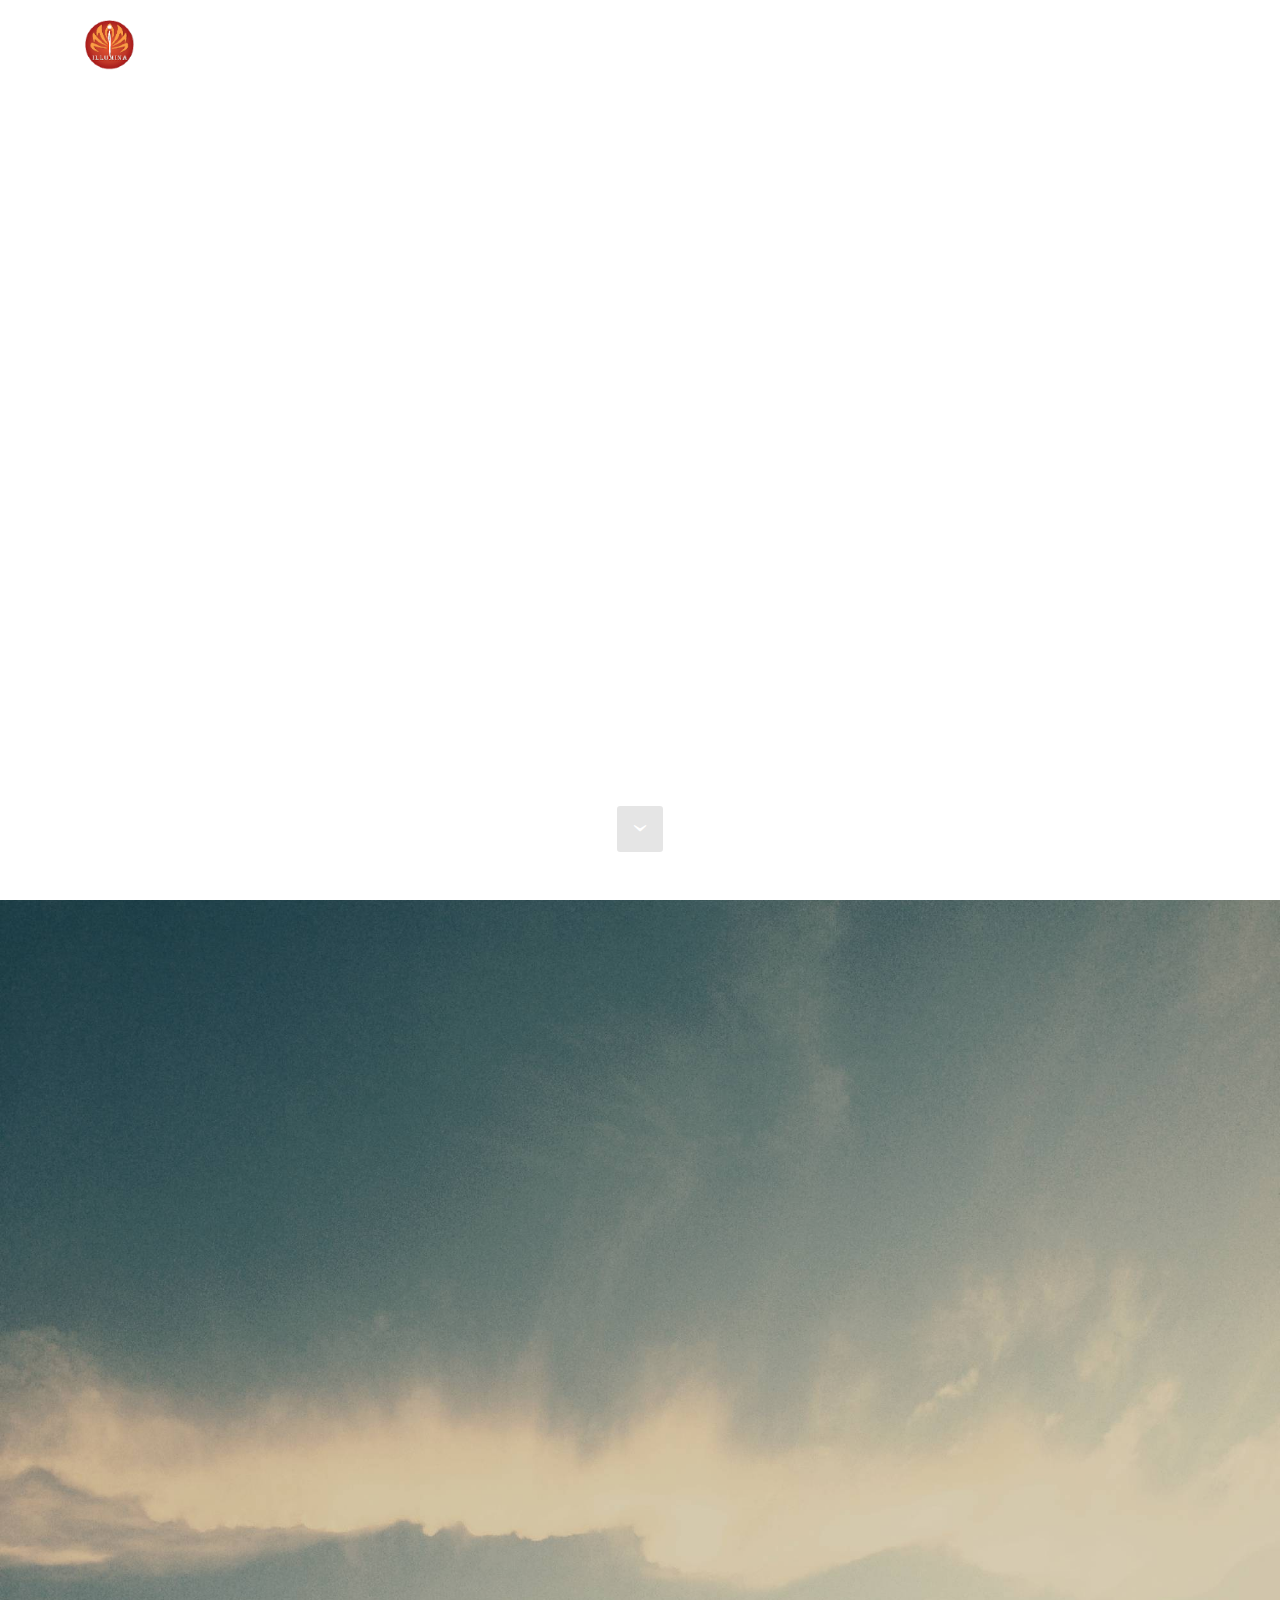
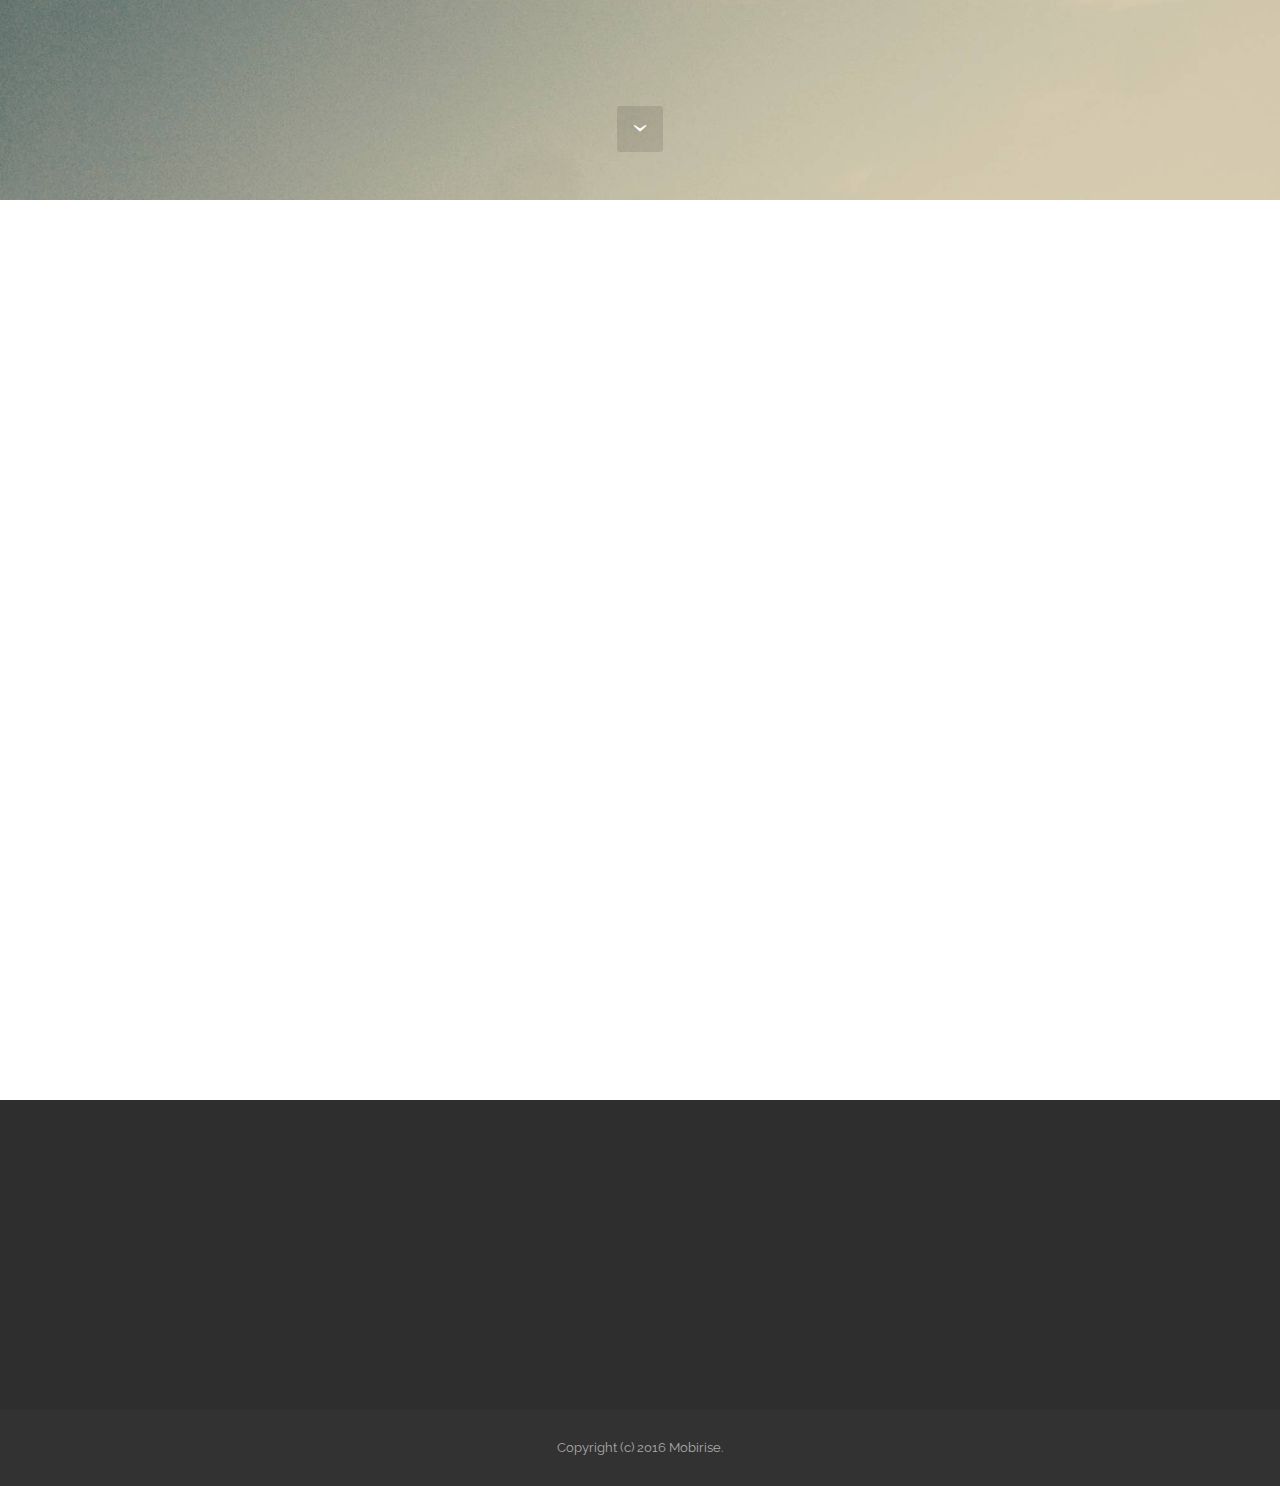
==== commit 9f301a60: "ok" ====
--- a/index.html
+++ b/index.html
@@ -28,7 +28,7 @@
 <body>
 <section id="menu-0">
 
-    <nav class="navbar navbar-dropdown bg-color transparent navbar-fixed-top">
+    <nav class="navbar navbar-dropdown bg-color transparent">
         <div class="container">
 
             <div class="mbr-table">
@@ -46,7 +46,7 @@
                         <div class="hamburger-icon"></div>
                     </button>
 
-                    <ul class="nav-dropdown collapse pull-xs-right nav navbar-nav navbar-toggleable-sm" id="exCollapsingNavbar"><li class="nav-item"><a class="nav-link link" href="index.html#header1-2">ABOUT MDI</a></li><li class="nav-item"><a class="nav-link link" href="Ilumina.html">ILLUMINA, 2016</a></li><li class="nav-item"><a class="nav-link link" href="https://mobirise.com/">GALLERY</a></li><li class="nav-item"><a class="nav-link link" href="https://mobirise.com/">SPONSORS</a></li><li class="nav-item"><a class="nav-link link" href="https://mobirise.com/" target="_blank">TEAM</a></li><li class="nav-item dropdown"><a class="nav-link link" href="#bottom"><span class="etl-icon icon-envelope mbr-iconfont mbr-iconfont-btn"></span>CONTACT</a></li><li class="nav-item dropdown"><a class="nav-link link dropdown-toggle" data-toggle="dropdown-submenu" href="https://mobirise.com/" aria-expanded="false">HELP</a><div class="dropdown-menu"><a class="dropdown-item" href="http://forums.mobirise.com/">Forum</a><a class="dropdown-item" href="https://mobirise.com/">Tutorials</a><a class="dropdown-item" href="https://mobirise.com/">Contact us</a></div></li><li class="nav-item"><a class="nav-link btn btn-white btn-white-outline" href="https://mobirise.com/">DOWNLOAD</a></li></ul>
+                    <ul class="nav-dropdown collapse pull-xs-right nav navbar-nav navbar-toggleable-sm" id="exCollapsingNavbar"><li class="nav-item"><a class="nav-link link" href="index.html#header1-2">ABOUT MDI</a></li><li class="nav-item"><a class="nav-link link" href="Ilumina.html">ILLUMINA, 2016</a></li><li class="nav-item"><a class="nav-link link" href="index.html#slider3-0">GALLERY</a></li><li class="nav-item"><a class="nav-link link" href="https://mobirise.com/">SPONSORS</a></li><li class="nav-item"><a class="nav-link link" href="https://mobirise.com/" target="_blank">TEAM</a></li><li class="nav-item dropdown"><a class="nav-link link" href="#bottom"><span class="etl-icon icon-envelope mbr-iconfont mbr-iconfont-btn"></span>CONTACT</a></li></ul>
                     <button hidden="" class="navbar-toggler navbar-close" type="button" data-toggle="collapse" data-target="#exCollapsingNavbar">
                         <div class="close-icon"></div>
                     </button>
@@ -99,8 +99,180 @@
         </div>
     </div>
     
-    <div class="mbr-arrow mbr-arrow-floating" aria-hidden="true"><a href="#contacts1-0"><i class="mbr-arrow-icon"></i></a></div>
-
+    <div class="mbr-arrow mbr-arrow-floating" aria-hidden="true"><a href="#slider3-0"><i class="mbr-arrow-icon"></i></a></div>
+
+</section>
+
+<section class="mbr-slider mbr-section mbr-section__container carousel slide mbr-section-nopadding" data-ride="carousel" data-keyboard="false" data-wrap="true" data-interval="2000" id="slider3-0">
+    <div>
+        <div>
+            <div>
+                
+                <div class="carousel-inner" role="listbox">
+                    <div class="mbr-section mbr-section-hero carousel-item dark center mbr-section-full active" data-bg-video-slide="false" style="background-image: url(assets/images/1-2000x1333-52.jpg);">
+                        <div class="mbr-table-cell">
+                            
+                            <div class="container-slide container">
+                                
+                                <div class="row">
+                                    <div class="col-md-8 col-md-offset-2 text-xs-center">
+                                        
+                                        
+
+                                        
+                                    </div>
+                                </div>
+                            </div>
+                        </div>
+                    </div><div class="mbr-section mbr-section-hero carousel-item dark center mbr-section-full" data-bg-video-slide="false" style="background-image: url(assets/images/4018192655-ab7dcbc41e-b-2000x1158-29.jpg);">
+                        <div class="mbr-table-cell">
+                            
+                            <div class="container-slide container">
+                                
+                                <div class="row">
+                                    <div class="col-md-8 col-md-offset-1">
+                                        
+                                        
+
+                                        
+                                    </div>
+                                </div>
+                            </div>
+                        </div>
+                    </div><div class="mbr-section mbr-section-hero carousel-item dark center mbr-section-full" data-bg-video-slide="false" style="background-image: url(assets/images/12238118-917744238317141-303655593972518240-o-2000x1333-41.jpg);">
+                        <div class="mbr-table-cell">
+                            
+                            <div class="container-slide container">
+                                
+                                <div class="row">
+                                    <div class="col-md-8 col-md-offset-3 text-xs-right">
+                                        
+                                        
+
+                                        
+                                    </div>
+                                </div>
+                            </div>
+                        </div>
+                    </div><div class="mbr-section mbr-section-hero carousel-item dark center mbr-section-full" data-bg-video-slide="false" style="background-image: url(assets/images/12237992-917745778316987-7997881112416227865-o-2000x1333-42.jpg);">
+                        <div class="mbr-table-cell">
+                            
+                            <div class="container-slide container">
+                                
+                                <div class="row">
+                                    <div class="col-md-8 col-md-offset-2 text-xs-center">
+                                        
+                                        
+
+                                        
+                                    </div>
+                                </div>
+                            </div>
+                        </div>
+                    </div><div class="mbr-section mbr-section-hero carousel-item dark center mbr-section-full" data-bg-video-slide="false" style="background-image: url(assets/images/12185456-917723278319237-4539228905161621837-o-2000x1333-74.jpg);">
+                        <div class="mbr-table-cell">
+                            
+                            <div class="container-slide container">
+                                
+                                <div class="row">
+                                    <div class="col-md-8 col-md-offset-2 text-xs-center">
+                                        
+                                        
+
+                                        
+                                    </div>
+                                </div>
+                            </div>
+                        </div>
+                    </div><div class="mbr-section mbr-section-hero carousel-item dark center mbr-section-full" data-bg-video-slide="false" style="background-image: url(assets/images/12194521-913998692025029-1461843339320940615-o-2000x1329-28.jpg);">
+                        <div class="mbr-table-cell">
+                            
+                            <div class="container-slide container">
+                                
+                                <div class="row">
+                                    <div class="col-md-8 col-md-offset-2 text-xs-center">
+                                        
+                                        
+
+                                        
+                                    </div>
+                                </div>
+                            </div>
+                        </div>
+                    </div><div class="mbr-section mbr-section-hero carousel-item dark center mbr-section-full" data-bg-video-slide="false" style="background-image: url(assets/images/905895-909991859092379-286357517770538081-o-2000x1333-31.jpg);">
+                        <div class="mbr-table-cell">
+                            
+                            <div class="container-slide container">
+                                
+                                <div class="row">
+                                    <div class="col-md-8 col-md-offset-2 text-xs-center">
+                                        
+                                        
+
+                                        
+                                    </div>
+                                </div>
+                            </div>
+                        </div>
+                    </div><div class="mbr-section mbr-section-hero carousel-item dark center mbr-section-full" data-bg-video-slide="false" style="background-image: url(assets/images/12045273-909991855759046-9189881063809205415-o-2000x1333-3.jpg);">
+                        <div class="mbr-table-cell">
+                            
+                            <div class="container-slide container">
+                                
+                                <div class="row">
+                                    <div class="col-md-8 col-md-offset-2 text-xs-center">
+                                        
+                                        
+
+                                        
+                                    </div>
+                                </div>
+                            </div>
+                        </div>
+                    </div><div class="mbr-section mbr-section-hero carousel-item dark center mbr-section-full" data-bg-video-slide="false" style="background-image: url(assets/images/1403715-524652790959623-1845401179-o-2000x1325-52.jpg);">
+                        <div class="mbr-table-cell">
+                            
+                            <div class="container-slide container">
+                                
+                                <div class="row">
+                                    <div class="col-md-8 col-md-offset-2 text-xs-center">
+                                        
+                                        
+
+                                        
+                                    </div>
+                                </div>
+                            </div>
+                        </div>
+                    </div><div class="mbr-section mbr-section-hero carousel-item dark center mbr-section-full" data-bg-video-slide="false" style="background-image: url(assets/images/1397676-524647490960153-1009792802-o-2000x1325-13.jpg);">
+                        <div class="mbr-table-cell">
+                            
+                            <div class="container-slide container">
+                                
+                                <div class="row">
+                                    <div class="col-md-8 col-md-offset-2 text-xs-center">
+                                        
+                                        
+
+                                        
+                                    </div>
+                                </div>
+                            </div>
+                        </div>
+                    </div>
+                </div>
+
+                <a data-app-prevent-settings="" class="left carousel-control" role="button" data-slide="prev" href="#slider3-0">
+                    <span class="icon-prev" aria-hidden="true"></span>
+                    <span class="sr-only">Previous</span>
+                </a>
+                <a data-app-prevent-settings="" class="right carousel-control" role="button" data-slide="next" href="#slider3-0">
+                    <span class="icon-next" aria-hidden="true"></span>
+                    <span class="sr-only">Next</span>
+                </a>
+            </div>
+        </div>
+    </div>
 </section>
 
 <section class="mbr-section mbr-section-md-padding mbr-footer footer1" id="contacts1-0" style="background-color: rgb(46, 46, 46); padding-top: 90px; padding-bottom: 90px;">
@@ -122,22 +294,6 @@
                 <p></p>
             </div>
 
-        </div>
-    </div>
-</section>
-
-<section class="mbr-section mbr-section-md-padding mbr-footer footer2" id="contacts2-0" style="background-color: rgb(46, 46, 46); padding-top: 90px; padding-bottom: 90px;">
-    
-    <div class="container">
-        <div class="row">
-            <div class="mbr-footer-content col-xs-12 col-md-3">
-                <p><strong>Address</strong><br>Management Development Institute,<br>Sukhrali, Gurgaon, 122007<br><br>
-<strong>Contacts</strong><br>Email: illumina@mdi.ac.in<br>Phone: +91 -8588905231<br></p>
-            </div>
-            <div class="mbr-footer-content col-xs-12 col-md-3"></div>
-            <div class="col-xs-12 col-md-6">
-                <div class="mbr-map"><iframe frameborder="0" style="border:0" src="https://www.google.com/maps/embed/v1/place?key=AIzaSyA0Dx_boXQiwvdz8sJHoYeZNVTdoWONYkU&amp;q=place_id:ChIJ9Rh8lQEZDTkRYW8BwgiP0oQ" allowfullscreen=""></iframe></div>
-            </div>
         </div>
     </div>
 </section>
@@ -158,6 +314,7 @@
   <script src="assets/dropdown/js/script.min.js"></script>
   <script src="assets/touchSwipe/jquery.touchSwipe.min.js"></script>
   <script src="assets/jquery-mb-ytplayer/jquery.mb.YTPlayer.min.js"></script>
+  <script src="assets/bootstrap-carousel-swipe/bootstrap-carousel-swipe.js"></script>
   <script src="assets/theme/js/script.js"></script>
   
   
--- a/assets/mobirise/css/mbr-additional.css
+++ b/assets/mobirise/css/mbr-additional.css
@@ -26,19 +26,19 @@
 }
 #menu-0 .link[aria-expanded="true"],
 #menu-0 .dropdown-menu {
-  background: #0e0e0e;
+  background: #000000;
 }
 #menu-0 .nav-dropdown-sm .link:focus,
 #menu-0 .nav-dropdown-sm .link:hover,
 #menu-0 .nav-dropdown-sm .dropdown-item:focus,
 #menu-0 .nav-dropdown-sm .dropdown-item:hover {
-  background: #202020!important;
+  background: #000000!important;
 }
 #menu-0 .navbar,
 #menu-0 .nav-dropdown-sm,
 #menu-0 .nav-dropdown-sm .link[aria-expanded="true"],
 #menu-0 .nav-dropdown-sm .dropdown-menu {
-  background: #282828;
+  background: #000000;
 }
 #menu-0 .bg-color.transparent .link {
   color: #ffffff;
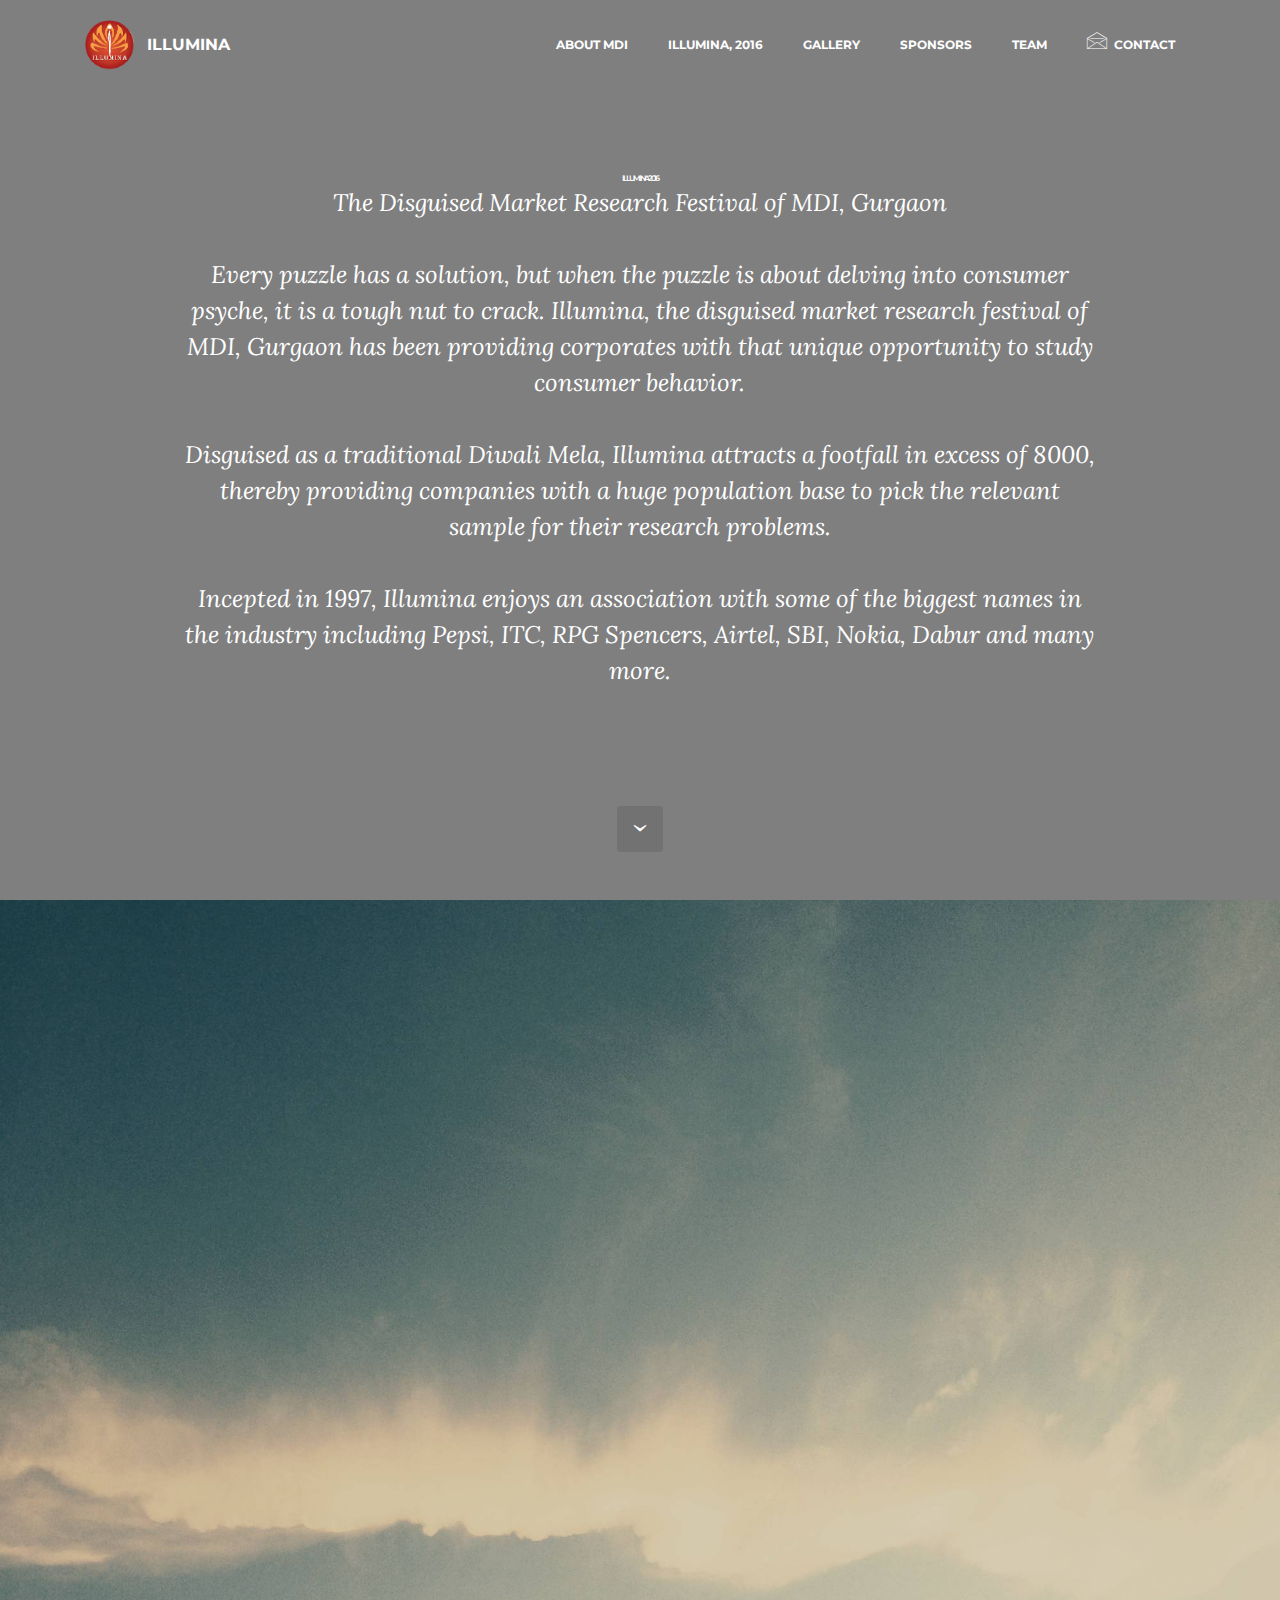
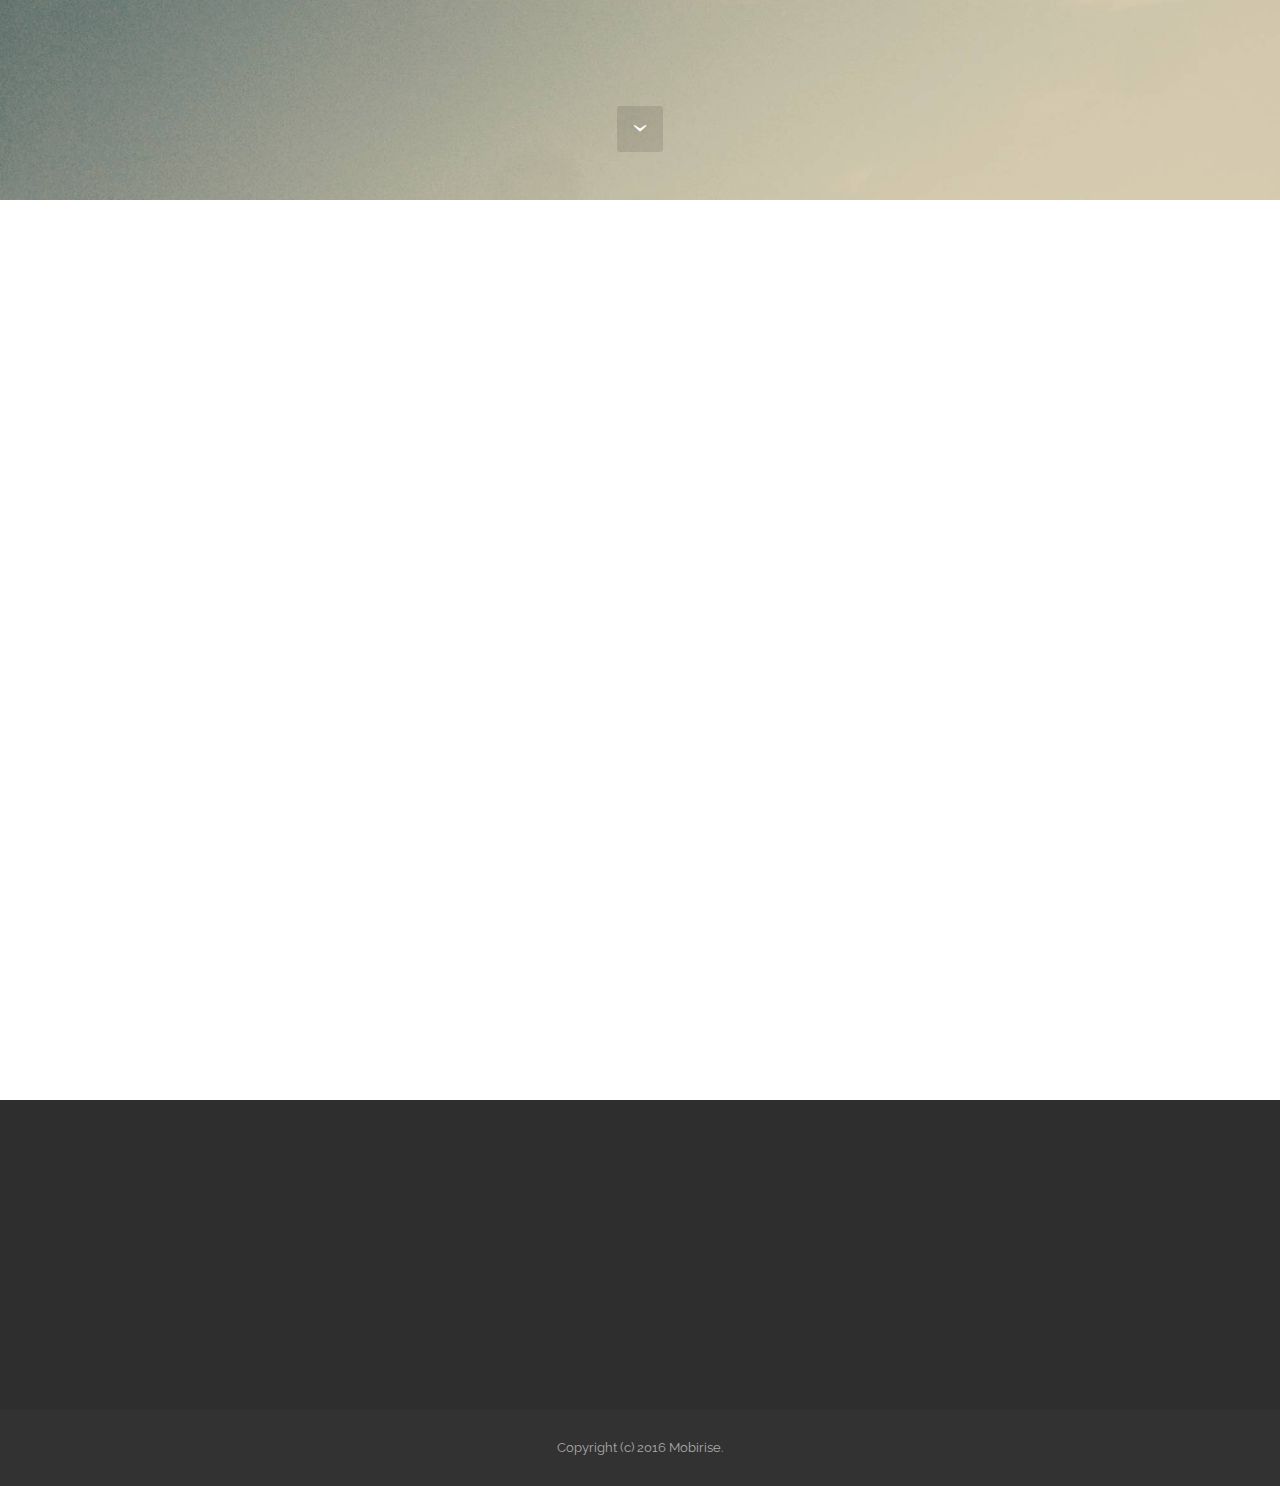
==== commit 58c697ed: "ok" ====
--- a/index.html
+++ b/index.html
@@ -61,7 +61,7 @@
 
 <section class="mbr-section mbr-section-hero mbr-section-full mbr-section-with-arrow" id="header1-1" data-bg-video="https://www.youtube.com/embed/aEK_Du0PoXo?rel=0&amp;amp;showinfo=0&amp;autoplay=0&amp;loop=0">
 
-    
+    <div class="mbr-overlay" style="opacity: 0.5; background-color: rgb(0, 0, 0);"></div>
 
     <div class="mbr-table-cell">
 
--- a/assets/mobirise/css/mbr-additional.css
+++ b/assets/mobirise/css/mbr-additional.css
@@ -64,6 +64,9 @@
 #menu-0 .close-icon::before,
 #menu-0 .close-icon::after {
   background-color: #ffffff;
+}
+#header1-1 H1 {
+  font-size: 8px;
 }
 #features1-0 .striped .mbr-cards-col:nth-child(2n+1) {
   background-color: #2e2e2e;
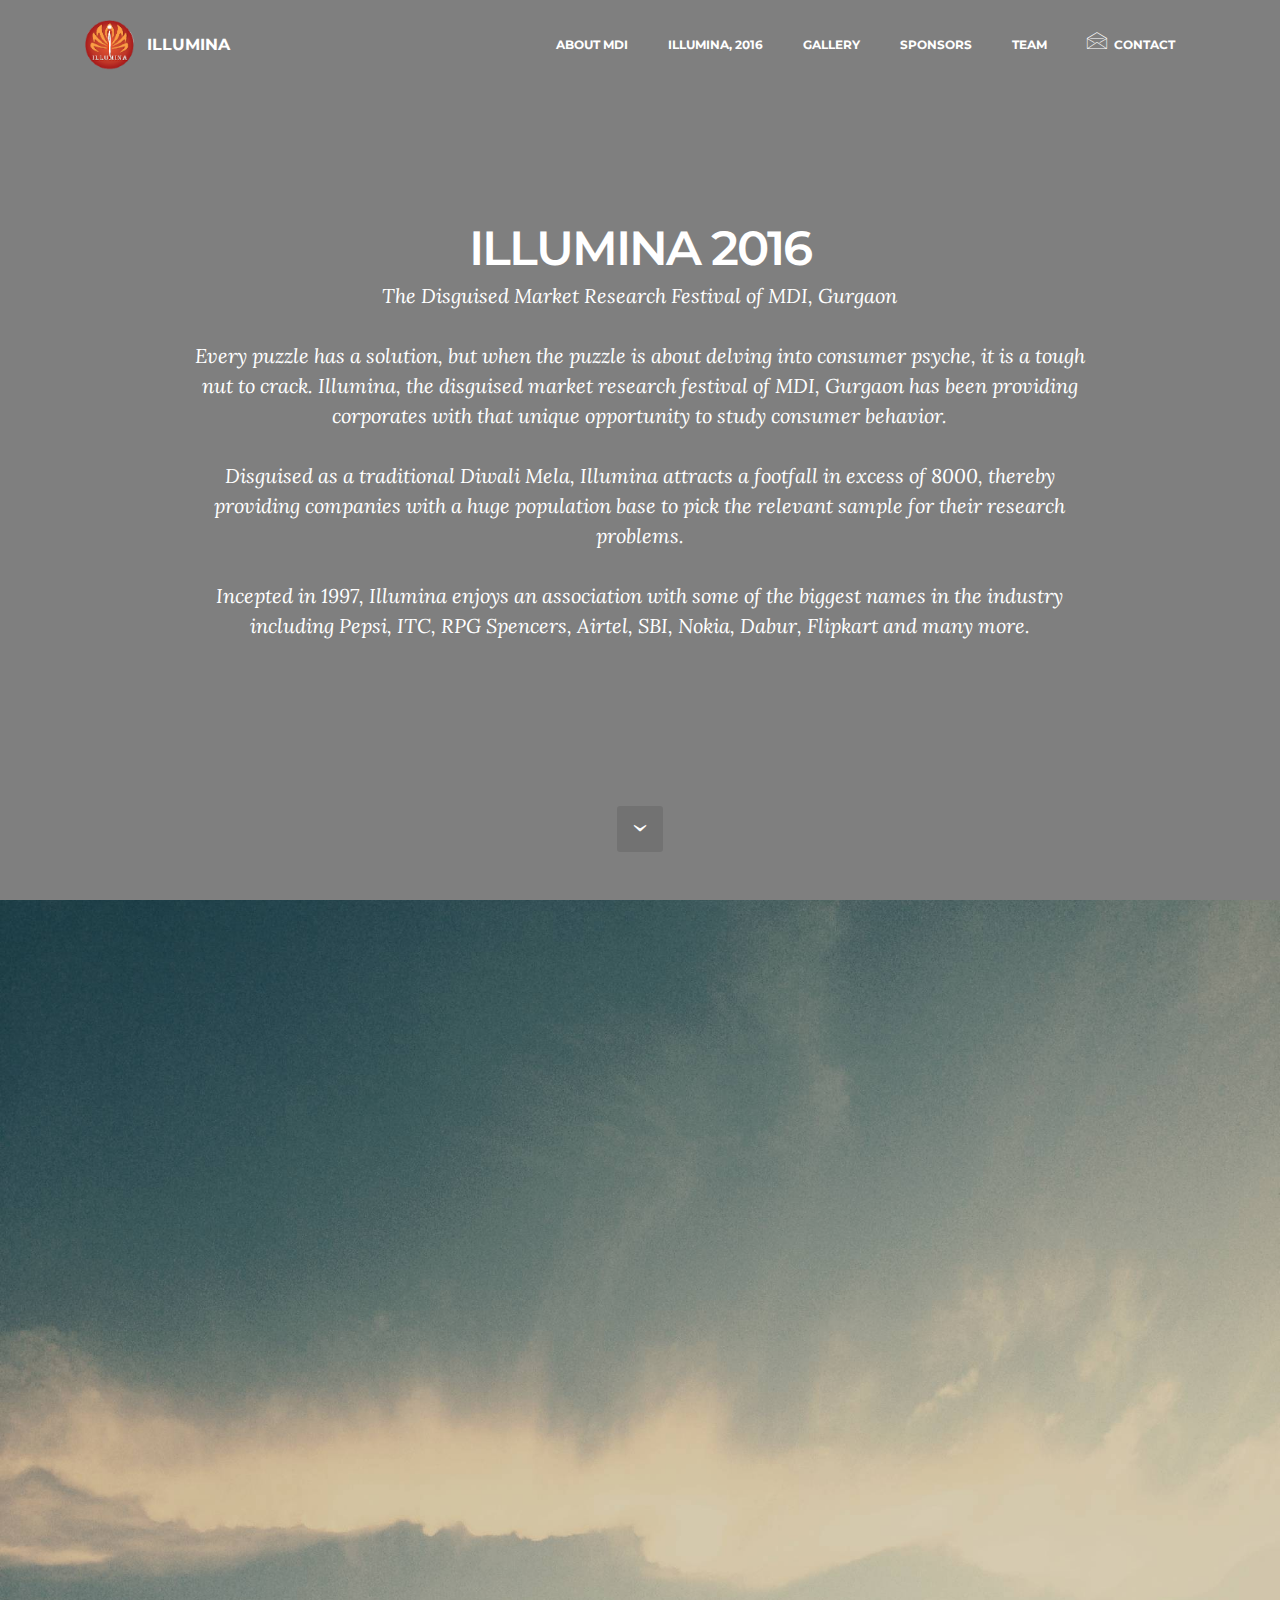
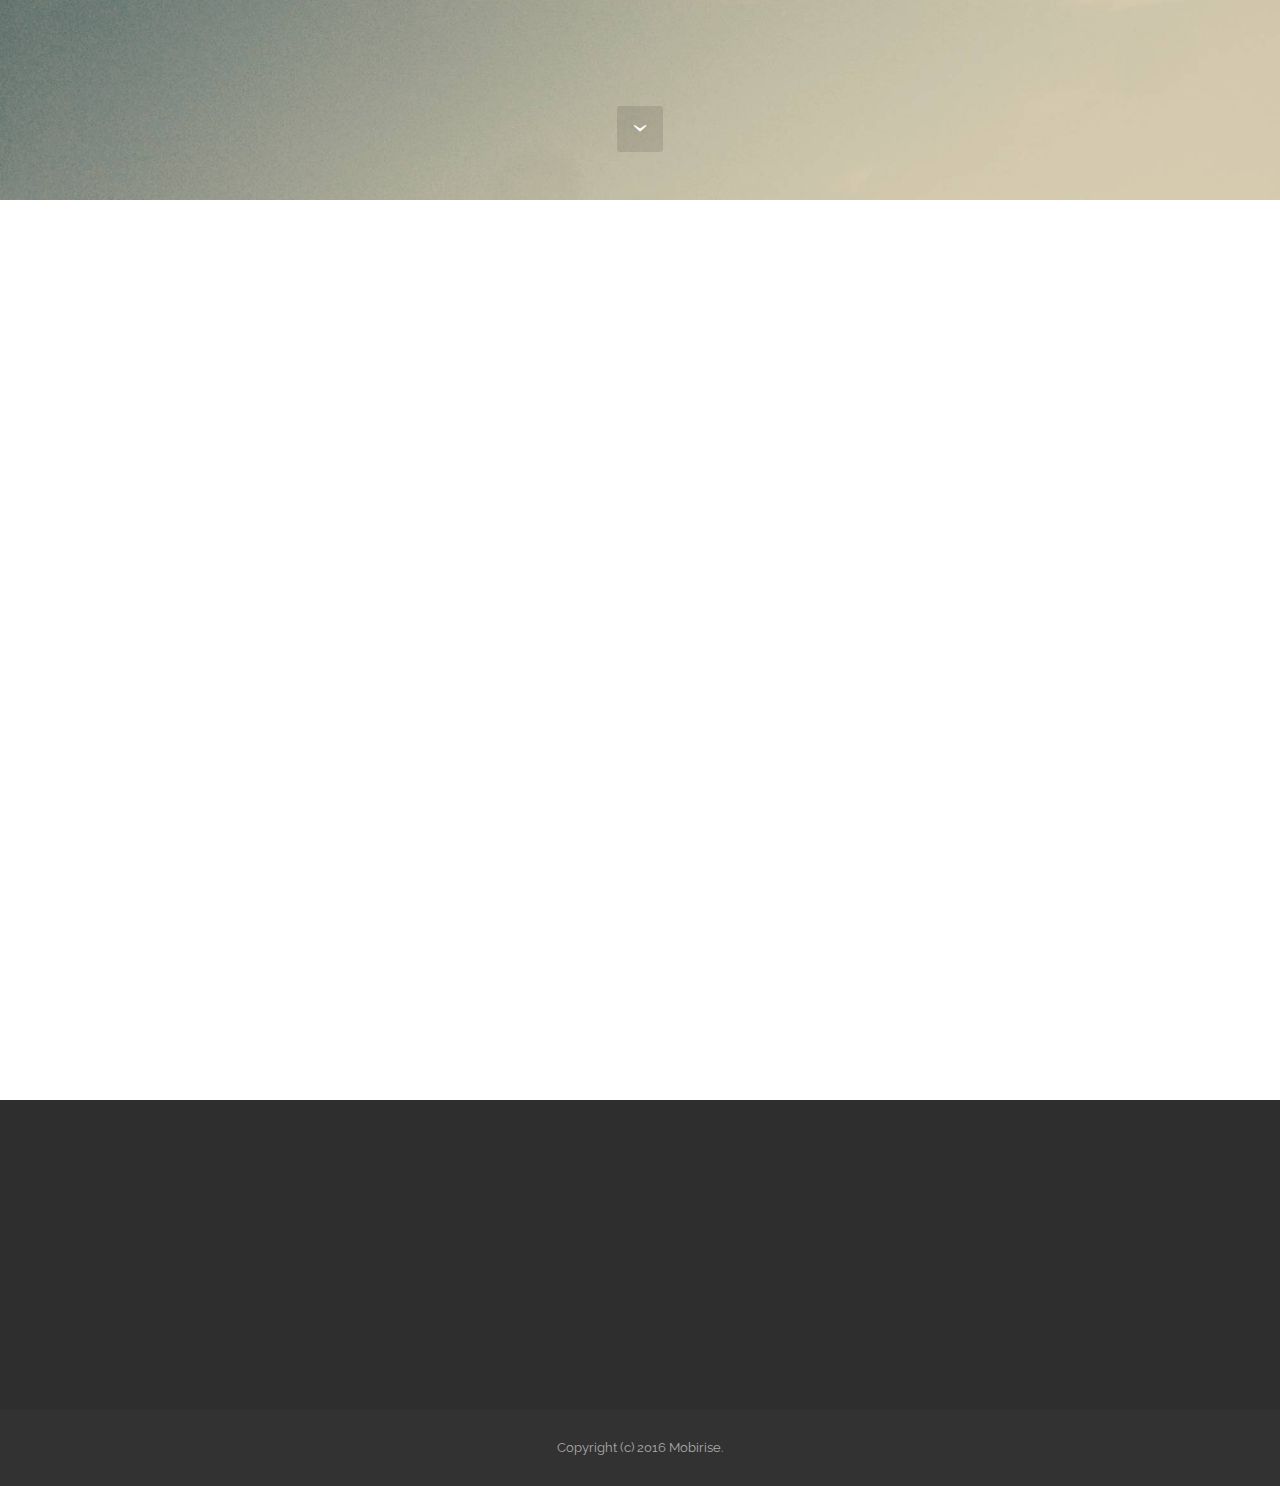
==== commit 1c349319: "ok" ====
--- a/index.html
+++ b/index.html
@@ -70,7 +70,7 @@
                 <div class="mbr-section col-md-10 col-md-offset-1 text-xs-center">
 
                     <h1 class="mbr-section-title display-1">ILLUMINA 2016</h1>
-                    <p class="mbr-section-lead lead">The Disguised Market Research Festival of MDI, Gurgaon<br><br>Every puzzle has a solution, but when the puzzle is about delving into consumer psyche, it is a tough nut to crack. Illumina, the disguised market research festival of MDI, Gurgaon has been providing corporates with that unique opportunity to study consumer behavior.<br><br>Disguised as a traditional Diwali Mela, Illumina attracts a footfall in excess of 8000, thereby providing companies with a huge population base to pick the relevant sample for their research problems.<br><br>Incepted in 1997, Illumina enjoys an association with some of the biggest names in the industry including Pepsi, ITC, RPG Spencers, Airtel, SBI, Nokia, Dabur and many more.<br></p>
+                    <p class="mbr-section-lead lead">The Disguised Market Research Festival of MDI, Gurgaon<br><br>Every puzzle has a solution, but when the puzzle is about delving into consumer psyche, it is a tough nut to crack. Illumina, the disguised market research festival of MDI, Gurgaon has been providing corporates with that unique opportunity to study consumer behavior.<br><br>Disguised as a traditional Diwali Mela, Illumina attracts a footfall in excess of 8000, thereby providing companies with a huge population base to pick the relevant sample for their research problems.<br><br>Incepted in 1997, Illumina enjoys an association with some of the biggest names in the industry including Pepsi, ITC, RPG Spencers, Airtel, SBI, Nokia, Dabur, Flipkart and many more.<br></p>
                     
                 </div>
             </div>
--- a/assets/mobirise/css/mbr-additional.css
+++ b/assets/mobirise/css/mbr-additional.css
@@ -66,7 +66,17 @@
   background-color: #ffffff;
 }
 #header1-1 H1 {
-  font-size: 8px;
+  font-size: 48px;
+}
+#header1-1 P {
+  font-size: 20px;
+  text-align: center;
+}
+#header1-2 H1 {
+  font-size: 48px;
+}
+#header1-2 P {
+  font-size: 20px;
 }
 #features1-0 .striped .mbr-cards-col:nth-child(2n+1) {
   background-color: #2e2e2e;
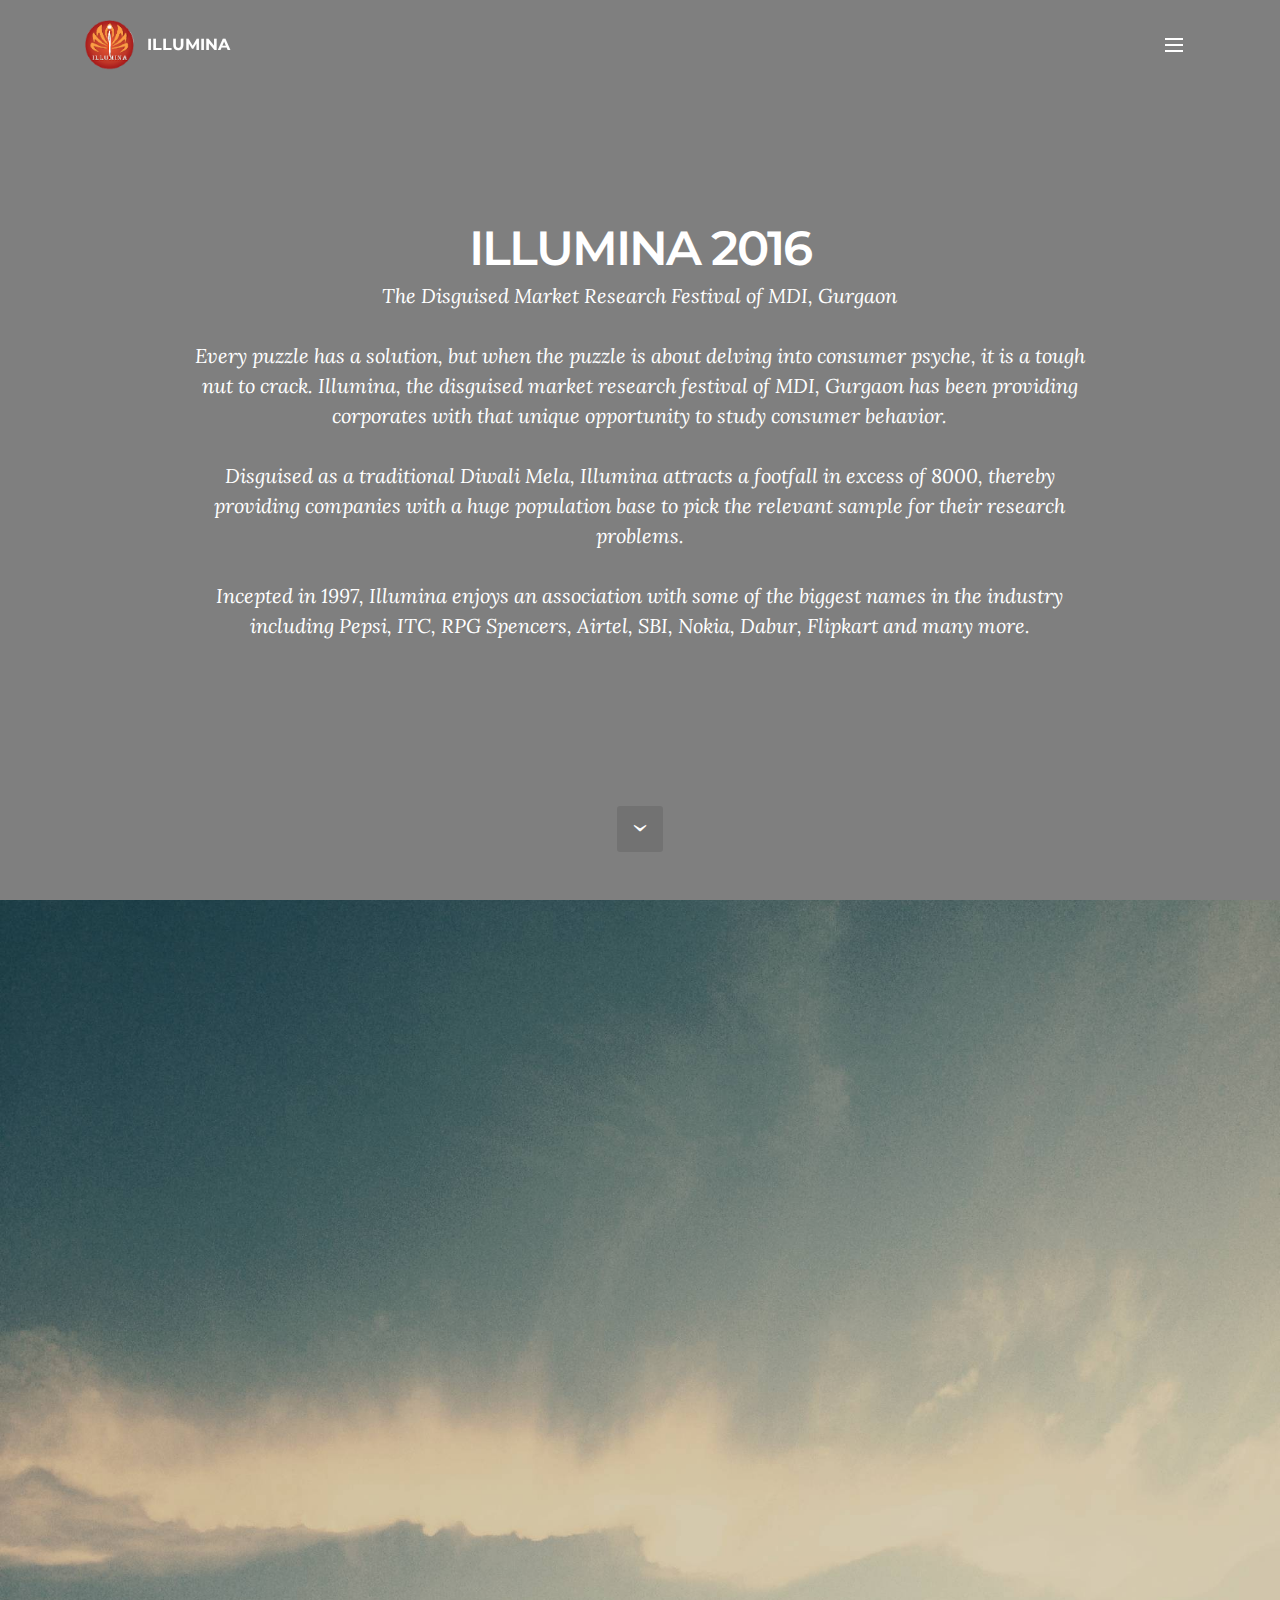
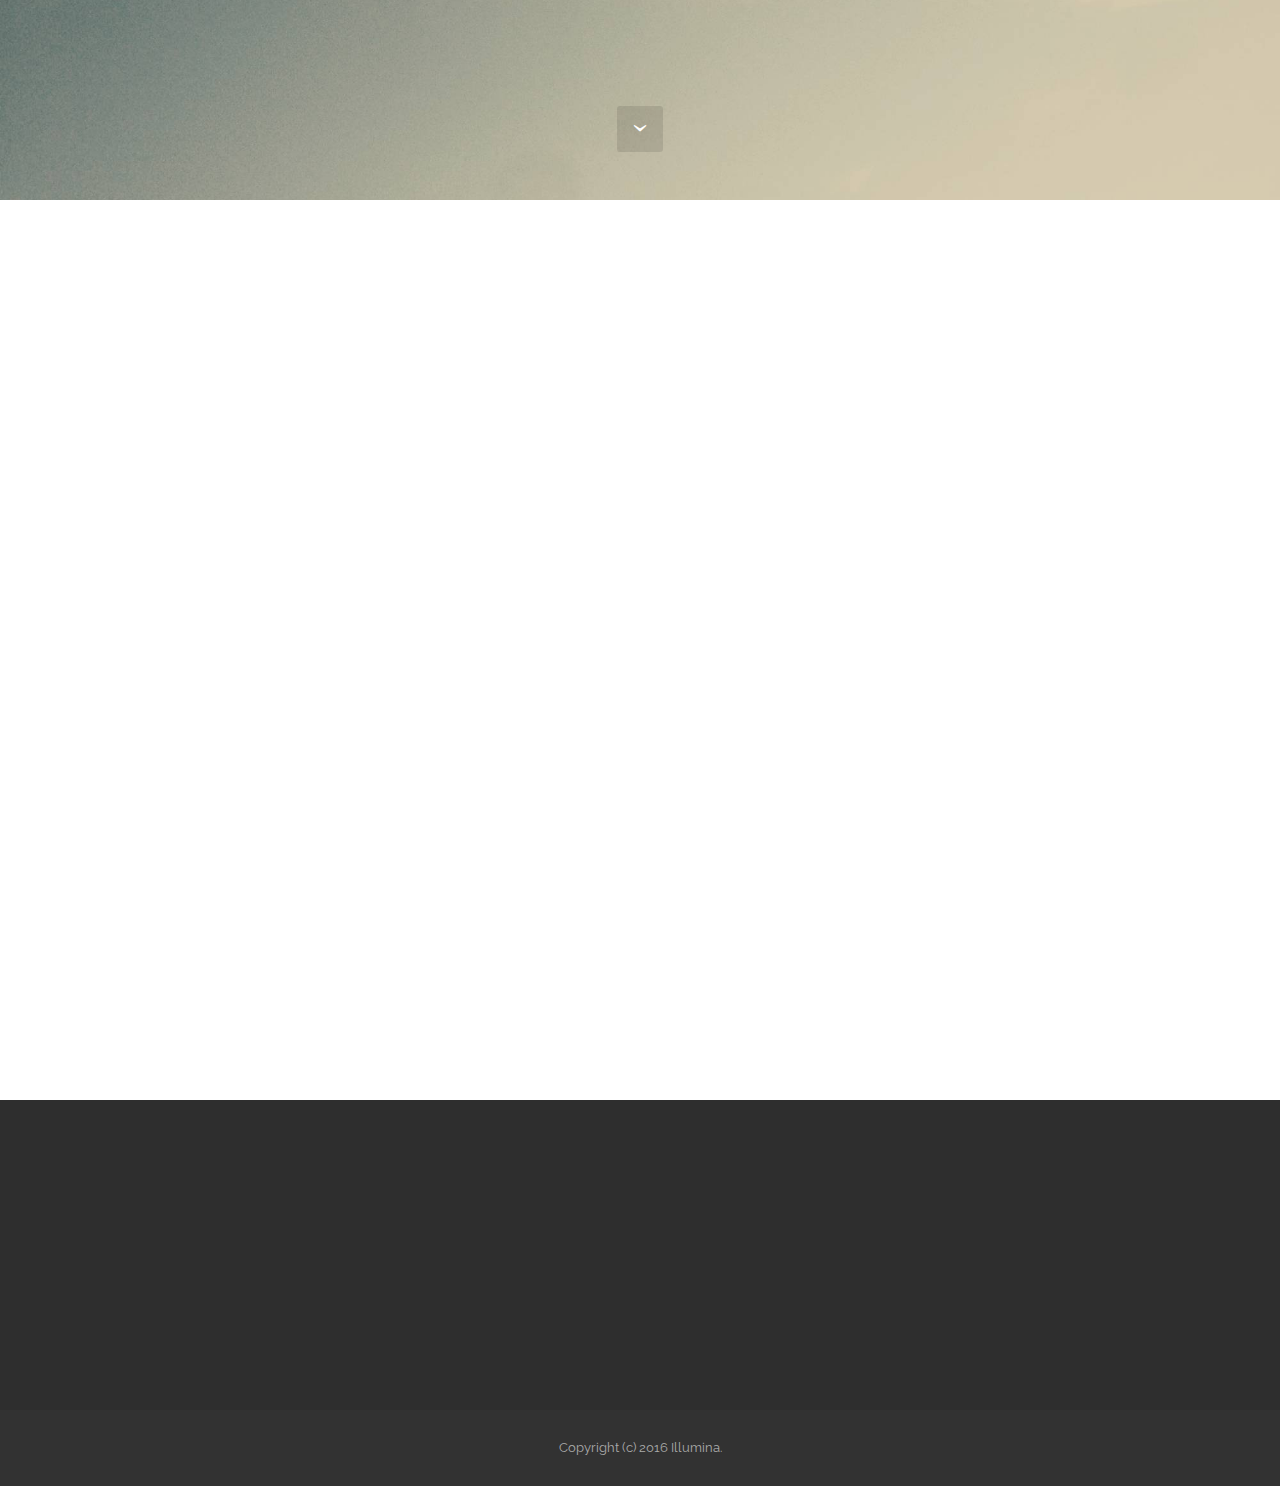
==== commit c14d065d: "ok" ====
--- a/index.html
+++ b/index.html
@@ -28,25 +28,25 @@
 <body>
 <section id="menu-0">
 
-    <nav class="navbar navbar-dropdown bg-color transparent">
+    <nav class="navbar navbar-dropdown bg-color transparent navbar-fixed-top">
         <div class="container">
 
             <div class="mbr-table">
                 <div class="mbr-table-cell">
 
                     <div class="navbar-brand">
-                        <a href="https://mobirise.com" class="navbar-logo"><img src="assets/images/logo-125x128-3.png" alt="Mobirise"></a>
-                        <a class="navbar-caption" href="https://mobirise.com">ILLUMINA</a>
+                        <span class="navbar-logo"><img src="assets/images/logo-125x128-3.png" alt="Mobirise"></span>
+                        <a class="navbar-caption" href="index.html">ILLUMINA</a>
                     </div>
 
                 </div>
                 <div class="mbr-table-cell">
 
-                    <button class="navbar-toggler pull-xs-right hidden-md-up" type="button" data-toggle="collapse" data-target="#exCollapsingNavbar">
+                    <button class="navbar-toggler pull-xs-right" type="button" data-toggle="collapse" data-target="#exCollapsingNavbar">
                         <div class="hamburger-icon"></div>
                     </button>
 
-                    <ul class="nav-dropdown collapse pull-xs-right nav navbar-nav navbar-toggleable-sm" id="exCollapsingNavbar"><li class="nav-item"><a class="nav-link link" href="index.html#header1-2">ABOUT MDI</a></li><li class="nav-item"><a class="nav-link link" href="Ilumina.html">ILLUMINA, 2016</a></li><li class="nav-item"><a class="nav-link link" href="index.html#slider3-0">GALLERY</a></li><li class="nav-item"><a class="nav-link link" href="https://mobirise.com/">SPONSORS</a></li><li class="nav-item"><a class="nav-link link" href="https://mobirise.com/" target="_blank">TEAM</a></li><li class="nav-item dropdown"><a class="nav-link link" href="#bottom"><span class="etl-icon icon-envelope mbr-iconfont mbr-iconfont-btn"></span>CONTACT</a></li></ul>
+                    <ul class="nav-dropdown collapse pull-xs-right nav navbar-nav navbar-toggleable-xl" id="exCollapsingNavbar"><li class="nav-item"><a class="nav-link link" href="index.html#header1-2">ABOUT MDI</a></li><li class="nav-item"><a class="nav-link link" href="Ilumina.html">ILLUMINA, 2016</a></li><li class="nav-item"><a class="nav-link link" href="index.html#slider3-0">GALLERY</a></li><li class="nav-item"><a class="nav-link link" href="index.html">SPONSORS</a></li><li class="nav-item"><a class="nav-link link" href="index.html" target="_blank">TEAM</a></li><li class="nav-item dropdown"><a class="nav-link link" href="#bottom"><span class="etl-icon icon-envelope mbr-iconfont mbr-iconfont-btn"></span>CONTACT</a></li></ul>
                     <button hidden="" class="navbar-toggler navbar-close" type="button" data-toggle="collapse" data-target="#exCollapsingNavbar">
                         <div class="close-icon"></div>
                     </button>
@@ -116,7 +116,7 @@
                                 
                                 <div class="row">
                                     <div class="col-md-8 col-md-offset-2 text-xs-center">
-                                        
+                                        <h2 class="mbr-section-title display-1">TEXT 1</h2>
                                         
 
                                         
@@ -130,8 +130,8 @@
                             <div class="container-slide container">
                                 
                                 <div class="row">
-                                    <div class="col-md-8 col-md-offset-1">
-                                        
+                                    <div class="col-md-8 col-md-offset-2 text-xs-center">
+                                        <h2 class="mbr-section-title display-1"><br>TEXT 1</h2>
                                         
 
                                         
@@ -146,7 +146,7 @@
                                 
                                 <div class="row">
                                     <div class="col-md-8 col-md-offset-3 text-xs-right">
-                                        
+                                        <h2 class="mbr-section-title display-1">TEXT 1</h2>
                                         
 
                                         
@@ -161,7 +161,7 @@
                                 
                                 <div class="row">
                                     <div class="col-md-8 col-md-offset-2 text-xs-center">
-                                        
+                                        <h2 class="mbr-section-title display-1"><br>TEXT 1</h2>
                                         
 
                                         
@@ -176,7 +176,7 @@
                                 
                                 <div class="row">
                                     <div class="col-md-8 col-md-offset-2 text-xs-center">
-                                        
+                                        <h2 class="mbr-section-title display-1"><br>TEXT 1</h2>
                                         
 
                                         
@@ -191,7 +191,7 @@
                                 
                                 <div class="row">
                                     <div class="col-md-8 col-md-offset-2 text-xs-center">
-                                        
+                                        <h2 class="mbr-section-title display-1"><br>TEXT 1</h2>
                                         
 
                                         
@@ -206,7 +206,7 @@
                                 
                                 <div class="row">
                                     <div class="col-md-8 col-md-offset-2 text-xs-center">
-                                        
+                                        <h2 class="mbr-section-title display-1"><br>TEXT 1</h2>
                                         
 
                                         
@@ -221,7 +221,7 @@
                                 
                                 <div class="row">
                                     <div class="col-md-8 col-md-offset-2 text-xs-center">
-                                        
+                                        <h2 class="mbr-section-title display-1">TEXT 1</h2>
                                         
 
                                         
@@ -236,7 +236,7 @@
                                 
                                 <div class="row">
                                     <div class="col-md-8 col-md-offset-2 text-xs-center">
-                                        
+                                        <h2 class="mbr-section-title display-1"><br>TEXT 1</h2>
                                         
 
                                         
@@ -251,7 +251,7 @@
                                 
                                 <div class="row">
                                     <div class="col-md-8 col-md-offset-2 text-xs-center">
-                                        
+                                        <h2 class="mbr-section-title display-1">TEXT 1</h2>
                                         
 
                                         
@@ -301,7 +301,7 @@
 <footer class="mbr-small-footer mbr-section mbr-section-nopadding" id="footer1-2" style="background-color: rgb(50, 50, 50); padding-top: 1.75rem; padding-bottom: 1.75rem;">
     
     <div class="container">
-        <p class="text-xs-center">Copyright (c) 2016 Mobirise.</p>
+        <p class="text-xs-center">Copyright (c) 2016 Illumina.</p>
     </div>
 </footer>
 
--- a/assets/mobirise/css/mbr-additional.css
+++ b/assets/mobirise/css/mbr-additional.css
@@ -78,6 +78,9 @@
 #header1-2 P {
   font-size: 20px;
 }
+#slider3-0 H2 {
+  text-align: center;
+}
 #features1-0 .striped .mbr-cards-col:nth-child(2n+1) {
   background-color: #2e2e2e;
 }
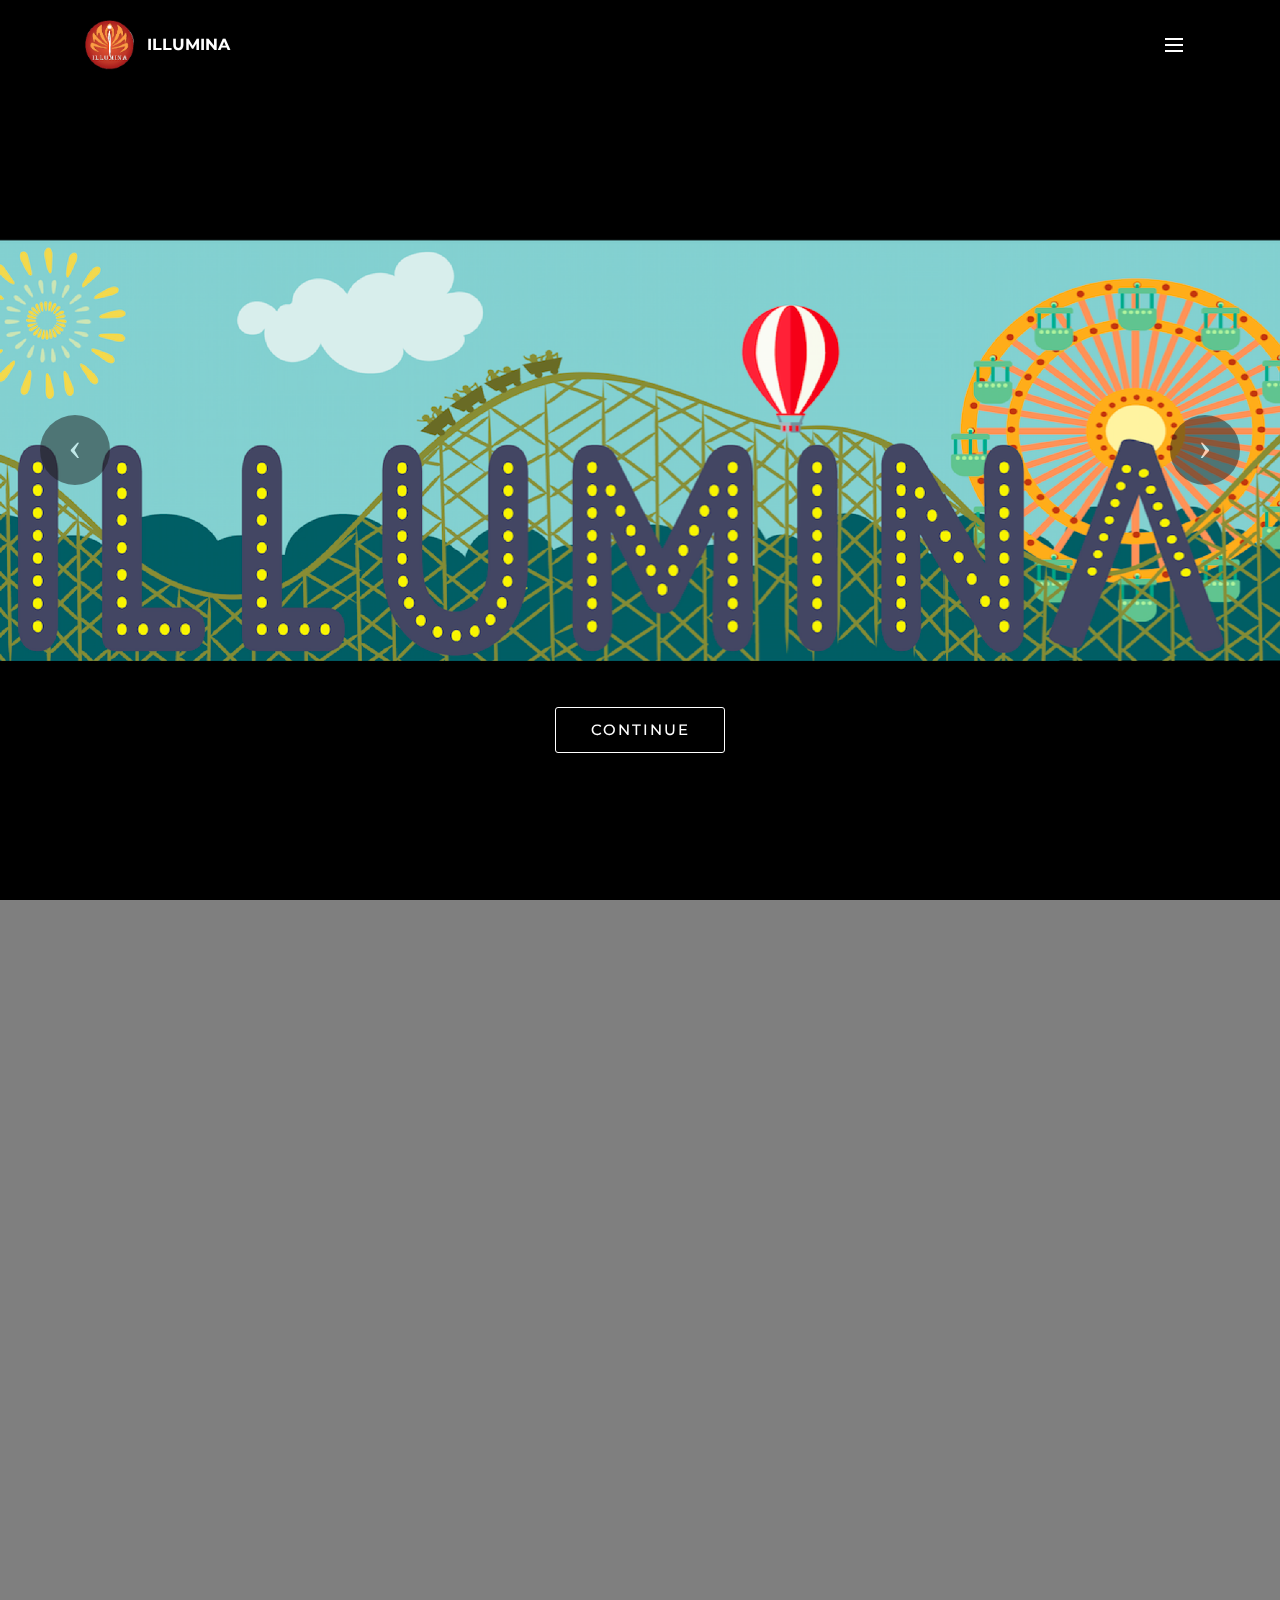
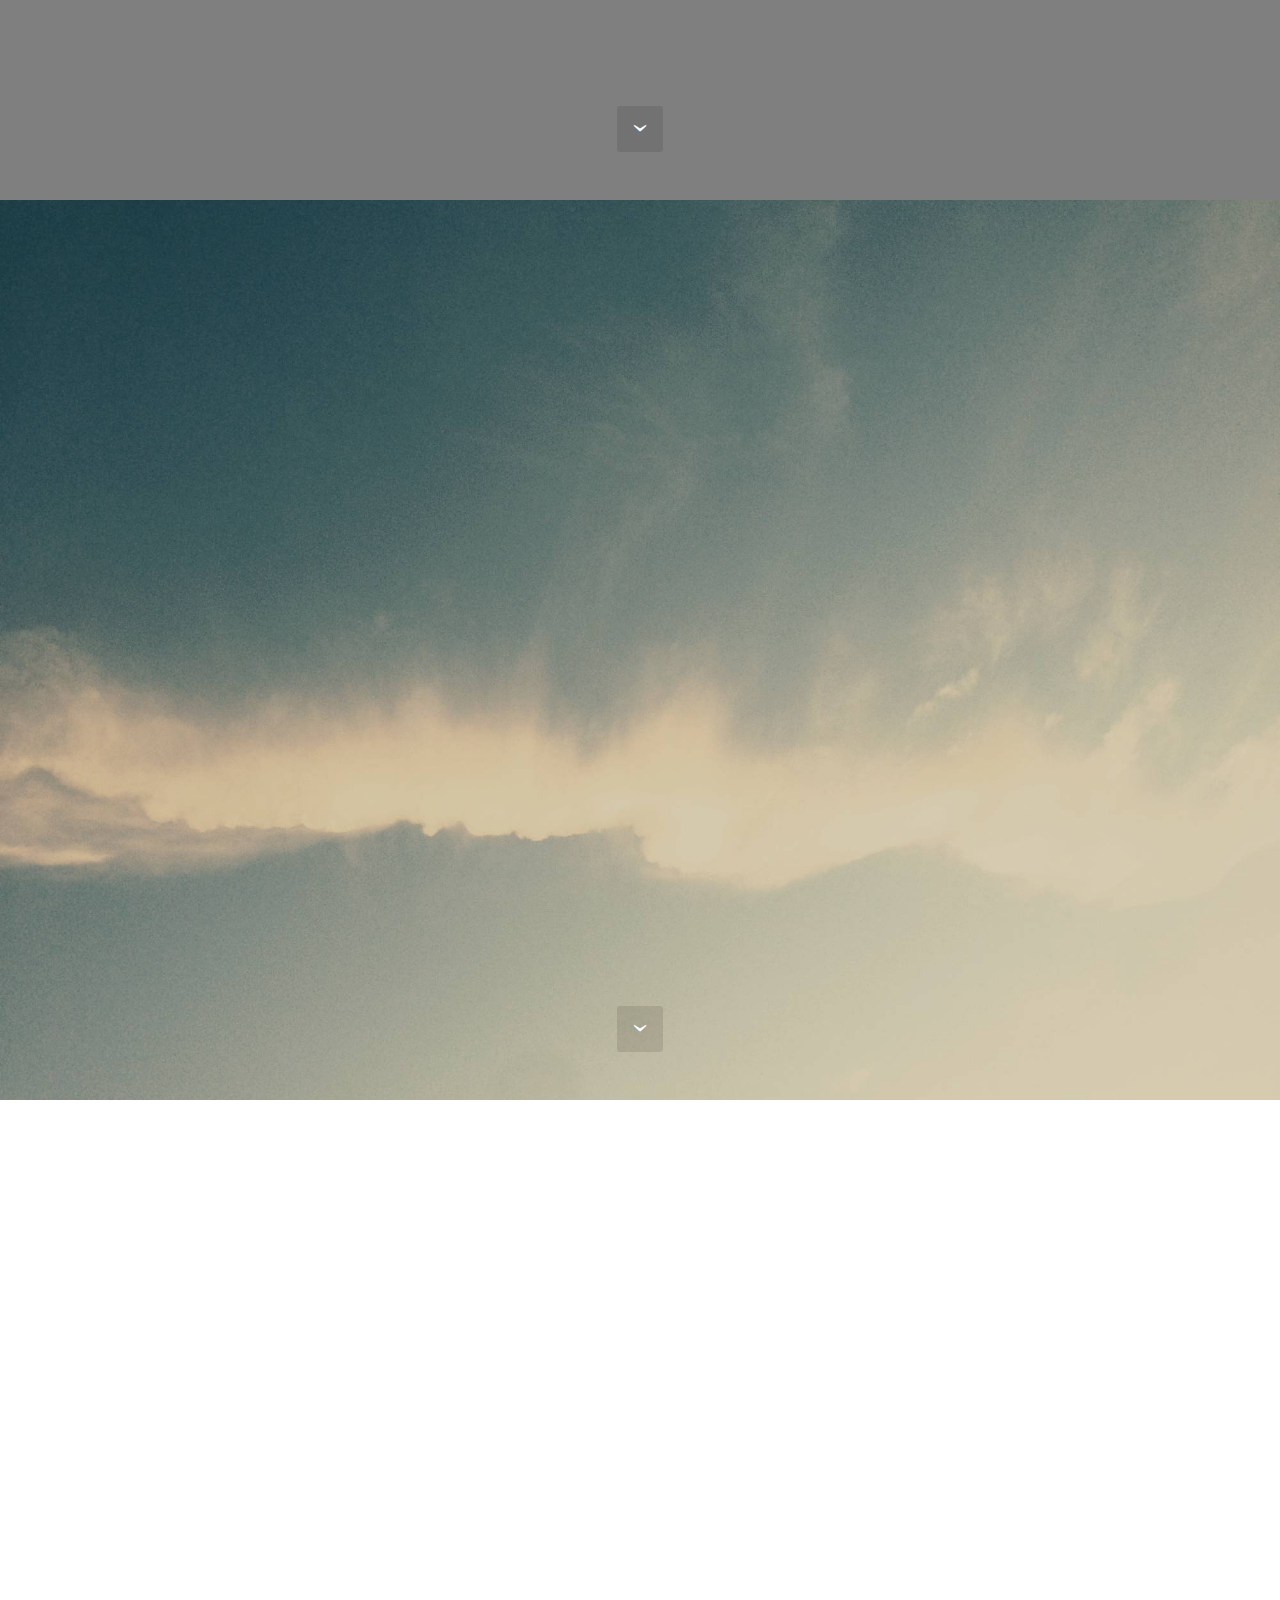
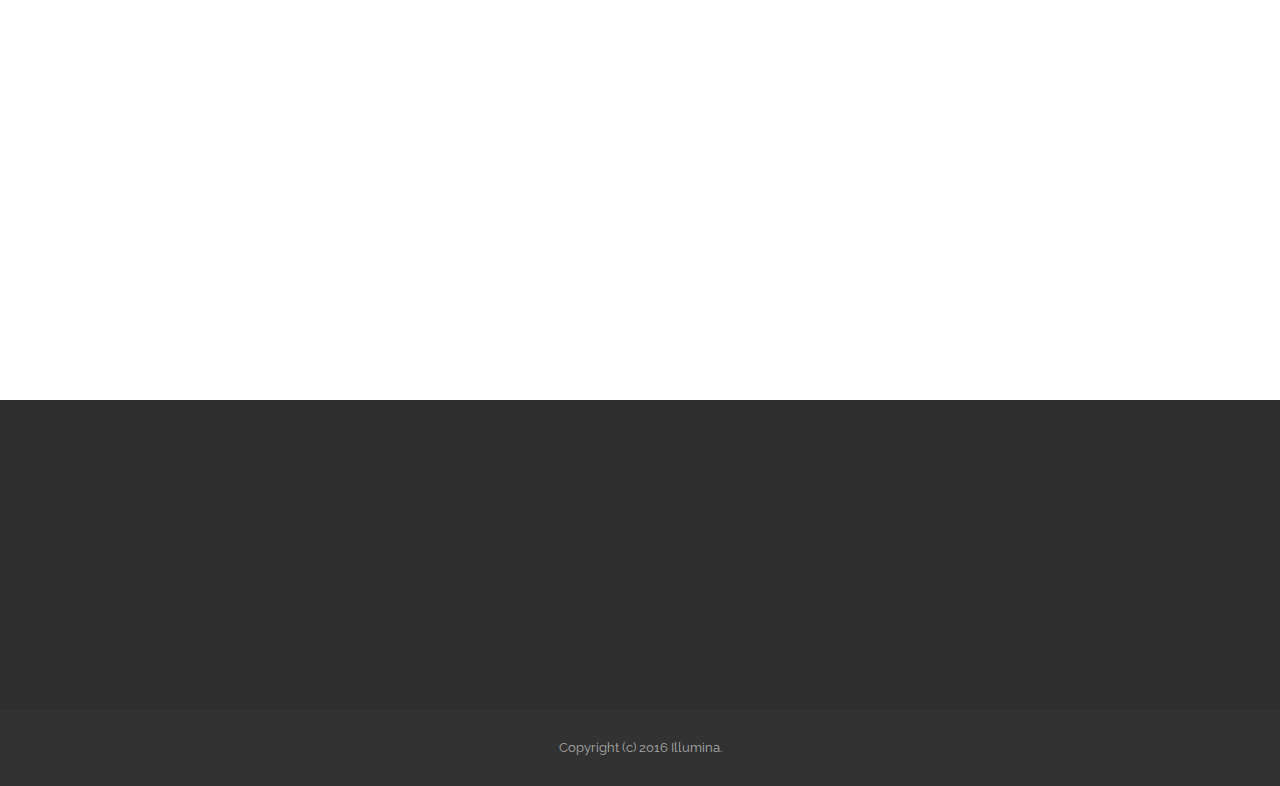
==== commit 2ad1acc3: "ok" ====
--- a/index.html
+++ b/index.html
@@ -35,7 +35,7 @@
                 <div class="mbr-table-cell">
 
                     <div class="navbar-brand">
-                        <span class="navbar-logo"><img src="assets/images/logo-125x128-3.png" alt="Mobirise"></span>
+                        <a href="https://mobirise.com" class="navbar-logo"><img src="assets/images/logo-125x128-3.png" alt="Mobirise"></a>
                         <a class="navbar-caption" href="index.html">ILLUMINA</a>
                     </div>
 
@@ -59,6 +59,43 @@
 
 </section>
 
+<section class="mbr-slider mbr-section mbr-section__container carousel slide mbr-section-nopadding mbr-after-navbar" data-ride="carousel" data-keyboard="false" data-wrap="true" data-interval="false" id="slider-0">
+    <div>
+        <div>
+            <div>
+                
+                <div class="carousel-inner" role="listbox">
+                    <div class="mbr-section mbr-section-hero carousel-item dark center mbr-section-full active" data-bg-video-slide="false" style="background-image: url(assets/images/screen-shot-2016-08-26-at-7-2000x1250-81.png);">
+                        <div class="mbr-table-cell">
+                            
+                            <div class="container-slide container">
+                                
+                                <div class="row">
+                                    <div class="col-md-8 col-md-offset-2 text-xs-center">
+                                        <h2 class="mbr-section-title display-1"><br><br><br><br><br><br><br></h2>
+                                        
+
+                                        <div class="mbr-section-btn"> <a class="btn btn-lg btn-white btn-white-outline" href="index.html#header1-1">CONTINUE</a></div>
+                                    </div>
+                                </div>
+                            </div>
+                        </div>
+                    </div>
+                </div>
+
+                <a data-app-prevent-settings="" class="left carousel-control" role="button" data-slide="prev" href="#slider-0">
+                    <span class="icon-prev" aria-hidden="true"></span>
+                    <span class="sr-only">Previous</span>
+                </a>
+                <a data-app-prevent-settings="" class="right carousel-control" role="button" data-slide="next" href="#slider-0">
+                    <span class="icon-next" aria-hidden="true"></span>
+                    <span class="sr-only">Next</span>
+                </a>
+            </div>
+        </div>
+    </div>
+</section>
+
 <section class="mbr-section mbr-section-hero mbr-section-full mbr-section-with-arrow" id="header1-1" data-bg-video="https://www.youtube.com/embed/aEK_Du0PoXo?rel=0&amp;amp;showinfo=0&amp;autoplay=0&amp;loop=0">
 
     <div class="mbr-overlay" style="opacity: 0.5; background-color: rgb(0, 0, 0);"></div>
@@ -77,7 +114,7 @@
         </div>
     </div>
     
-    <div class="mbr-arrow mbr-arrow-floating" aria-hidden="true"><a href="#footer1-2"><i class="mbr-arrow-icon"></i></a></div>
+    <div class="mbr-arrow mbr-arrow-floating" aria-hidden="true"><a href="#header1-2"><i class="mbr-arrow-icon"></i></a></div>
 
 </section>
 
@@ -311,10 +348,10 @@
   <script src="assets/bootstrap/js/bootstrap.min.js"></script>
   <script src="assets/smooth-scroll/SmoothScroll.js"></script>
   <script src="assets/viewportChecker/jquery.viewportchecker.js"></script>
+  <script src="assets/bootstrap-carousel-swipe/bootstrap-carousel-swipe.js"></script>
   <script src="assets/dropdown/js/script.min.js"></script>
   <script src="assets/touchSwipe/jquery.touchSwipe.min.js"></script>
   <script src="assets/jquery-mb-ytplayer/jquery.mb.YTPlayer.min.js"></script>
-  <script src="assets/bootstrap-carousel-swipe/bootstrap-carousel-swipe.js"></script>
   <script src="assets/theme/js/script.js"></script>
   
   
--- a/assets/mobirise/css/mbr-additional.css
+++ b/assets/mobirise/css/mbr-additional.css
@@ -112,19 +112,19 @@
 }
 #menu-0 .link[aria-expanded="true"],
 #menu-0 .dropdown-menu {
-  background: #0e0e0e;
+  background: #000000;
 }
 #menu-0 .nav-dropdown-sm .link:focus,
 #menu-0 .nav-dropdown-sm .link:hover,
 #menu-0 .nav-dropdown-sm .dropdown-item:focus,
 #menu-0 .nav-dropdown-sm .dropdown-item:hover {
-  background: #202020!important;
+  background: #000000!important;
 }
 #menu-0 .navbar,
 #menu-0 .nav-dropdown-sm,
 #menu-0 .nav-dropdown-sm .link[aria-expanded="true"],
 #menu-0 .nav-dropdown-sm .dropdown-menu {
-  background: #282828;
+  background: #000000;
 }
 #menu-0 .bg-color.transparent .link {
   color: #ffffff;
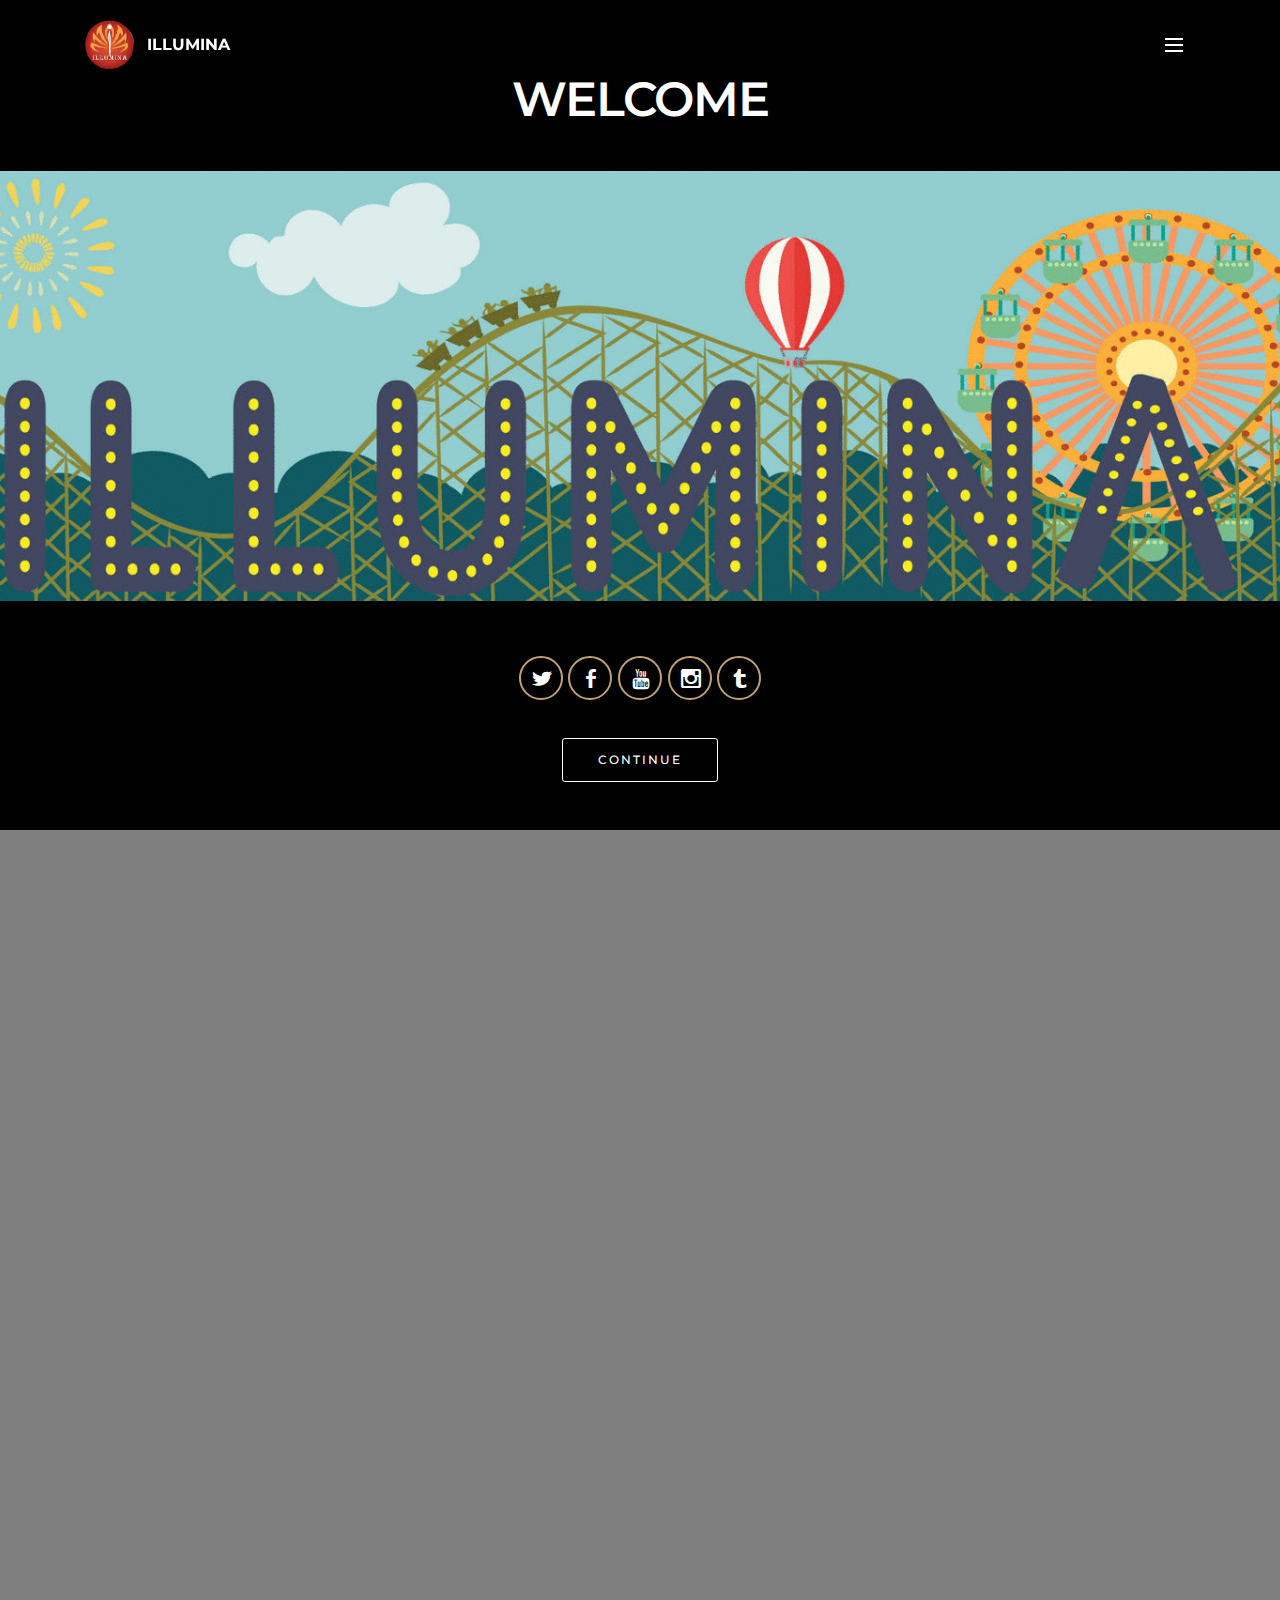
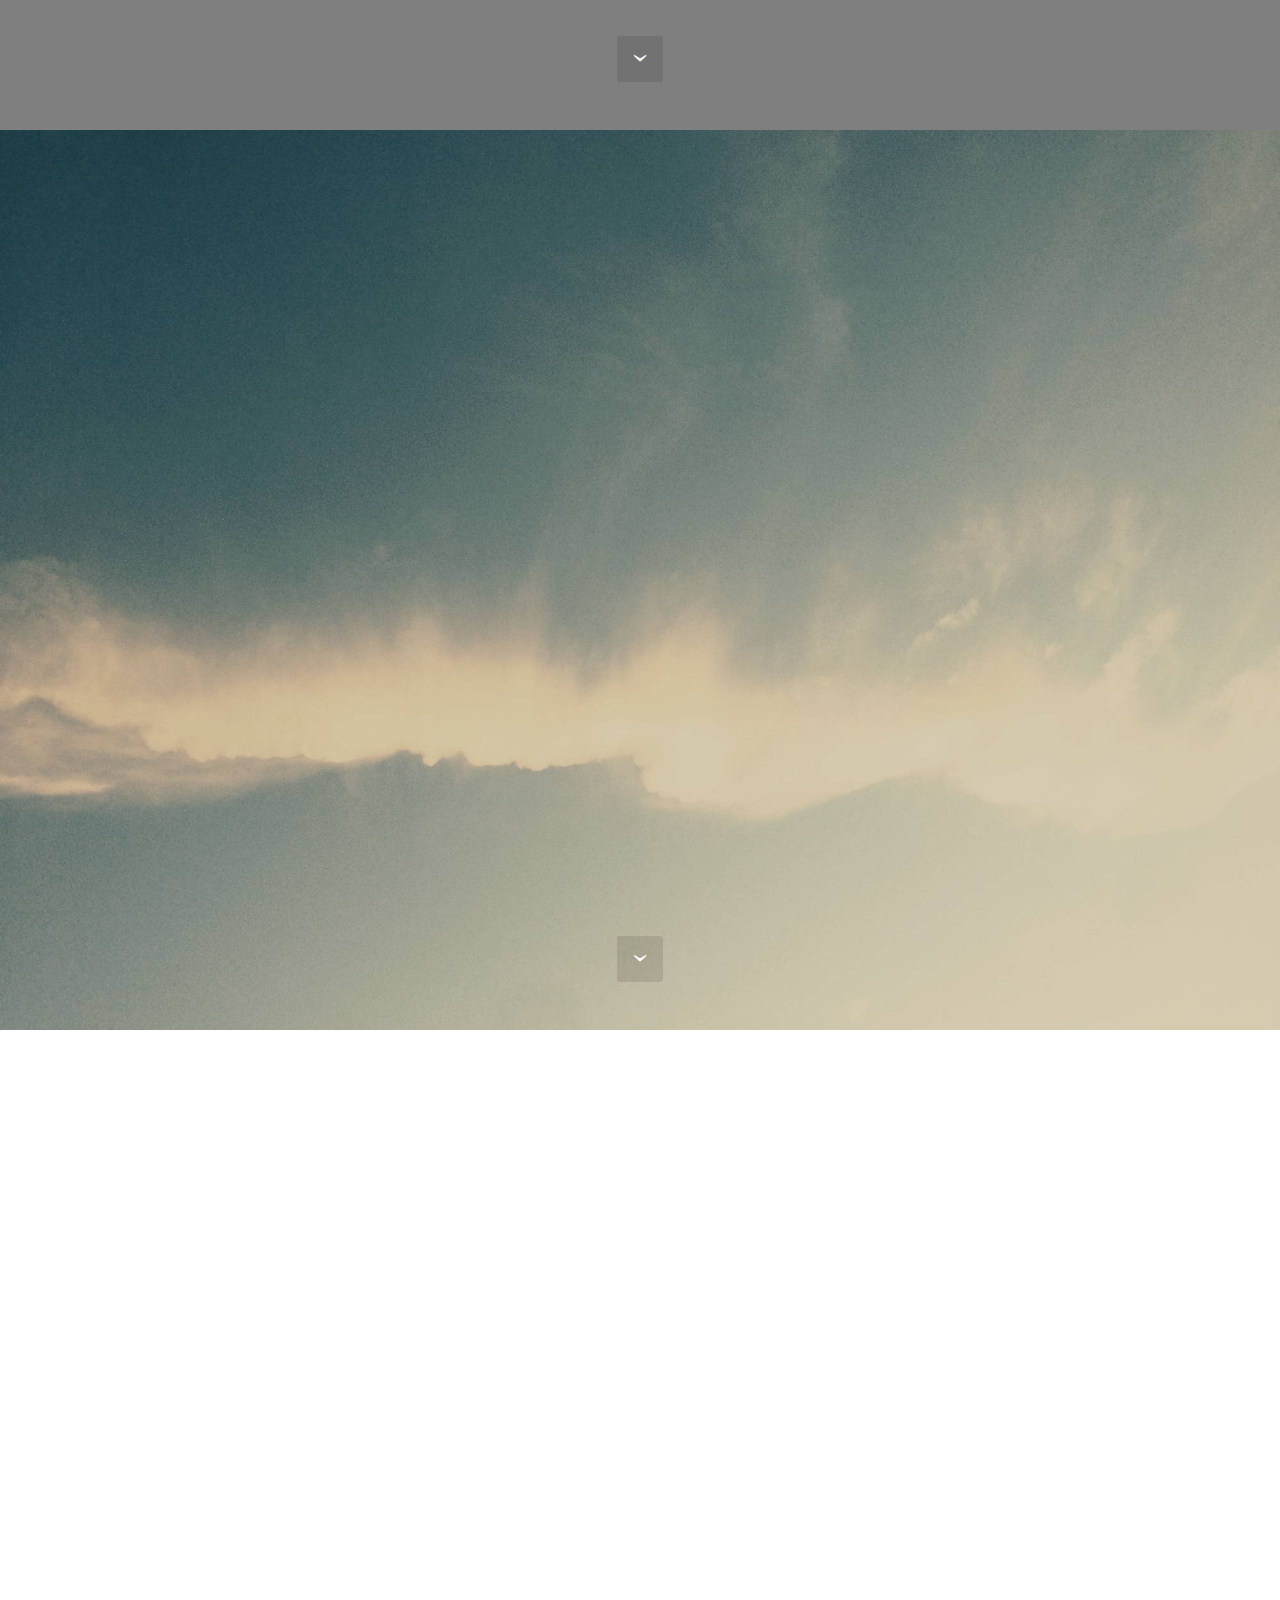
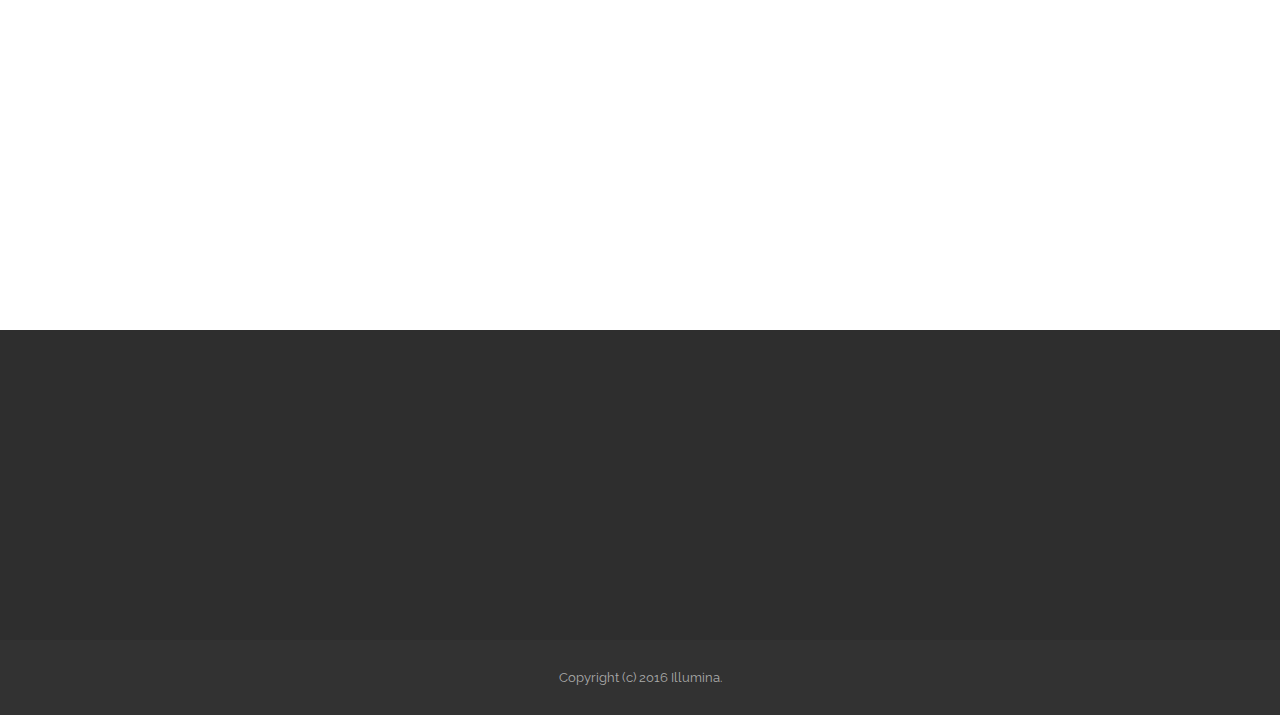
==== commit dfdea11e: "ok" ====
--- a/index.html
+++ b/index.html
@@ -59,41 +59,54 @@
 
 </section>
 
-<section class="mbr-slider mbr-section mbr-section__container carousel slide mbr-section-nopadding mbr-after-navbar" data-ride="carousel" data-keyboard="false" data-wrap="true" data-interval="false" id="slider-0">
-    <div>
-        <div>
-            <div>
+<section class="mbr-section mbr-section__container mbr-after-navbar" id="header3-0" style="background-color: rgb(0, 0, 0); padding-top: 20px; padding-bottom: 20px;">
+    <div class="container">
+        <div class="row">
+            <div class="col-xs-12">
+                <h3 class="mbr-section-title display-2"><br>WELCOME<br></h3>
                 
-                <div class="carousel-inner" role="listbox">
-                    <div class="mbr-section mbr-section-hero carousel-item dark center mbr-section-full active" data-bg-video-slide="false" style="background-image: url(assets/images/screen-shot-2016-08-26-at-7-2000x1250-81.png);">
-                        <div class="mbr-table-cell">
-                            
-                            <div class="container-slide container">
-                                
-                                <div class="row">
-                                    <div class="col-md-8 col-md-offset-2 text-xs-center">
-                                        <h2 class="mbr-section-title display-1"><br><br><br><br><br><br><br></h2>
-                                        
-
-                                        <div class="mbr-section-btn"> <a class="btn btn-lg btn-white btn-white-outline" href="index.html#header1-1">CONTINUE</a></div>
-                                    </div>
-                                </div>
-                            </div>
-                        </div>
-                    </div>
-                </div>
-
-                <a data-app-prevent-settings="" class="left carousel-control" role="button" data-slide="prev" href="#slider-0">
-                    <span class="icon-prev" aria-hidden="true"></span>
-                    <span class="sr-only">Previous</span>
-                </a>
-                <a data-app-prevent-settings="" class="right carousel-control" role="button" data-slide="next" href="#slider-0">
-                    <span class="icon-next" aria-hidden="true"></span>
-                    <span class="sr-only">Next</span>
-                </a>
-            </div>
-        </div>
-    </div>
+            </div>
+        </div>
+    </div>
+</section>
+
+<section class="mbr-section" id="msg-box8-0" style="background-image: url(assets/images/illumina.gif); padding-top: 160px; padding-bottom: 120px;">
+
+    
+    <div class="container">
+        <div class="row">
+            <div class="col-md-8 col-md-offset-2 text-xs-center">
+                <h3 class="mbr-section-title display-2"></h3>
+                <div class="lead"><p><br></p><p><br></p></div>
+                
+            </div>
+        </div>
+    </div>
+
+</section>
+
+<section class="mbr-section mbr-section-md-padding" id="social-buttons4-0" style="background-color: rgb(0, 0, 0); padding-top: 30px; padding-bottom: 30px;">
+    
+    <div class="container">
+        <div class="row">
+            <div class="col-md-8 col-md-offset-2 text-xs-center">
+                <h3 class="mbr-section-title display-2"></h3>
+                <div><a class="btn btn-social" title="Twitter" target="_blank" href="index.html"><i class="socicon socicon-twitter"></i></a> <a class="btn btn-social" title="Facebook" target="_blank" href="index.html"><i class="socicon socicon-facebook"></i></a>  <a class="btn btn-social" title="YouTube" target="_blank" href="index.html"><i class="socicon socicon-youtube"></i></a> <a class="btn btn-social" title="Instagram" target="_blank" href="index.html"><i class="socicon socicon-instagram"></i></a>  <a class="btn btn-social" title="Tumblr" target="_blank" href="index.html"><i class="socicon socicon-tumblr"></i></a>    </div>
+            </div>
+        </div>
+    </div>
+</section>
+
+<section class="mbr-section mbr-section__container" id="buttons1-1" style="background-color: rgb(0, 0, 0); padding-top: 0px; padding-bottom: 40px;">
+
+    <div class="container">
+        <div class="row">
+            <div class="col-xs-12">
+                <div class="text-xs-center"> <a class="btn btn-white-outline btn-white" href="index.html#header1-1">CONTINUE</a></div>
+            </div>
+        </div>
+    </div>
+
 </section>
 
 <section class="mbr-section mbr-section-hero mbr-section-full mbr-section-with-arrow" id="header1-1" data-bg-video="https://www.youtube.com/embed/aEK_Du0PoXo?rel=0&amp;amp;showinfo=0&amp;autoplay=0&amp;loop=0">
@@ -348,10 +361,10 @@
   <script src="assets/bootstrap/js/bootstrap.min.js"></script>
   <script src="assets/smooth-scroll/SmoothScroll.js"></script>
   <script src="assets/viewportChecker/jquery.viewportchecker.js"></script>
-  <script src="assets/bootstrap-carousel-swipe/bootstrap-carousel-swipe.js"></script>
   <script src="assets/dropdown/js/script.min.js"></script>
   <script src="assets/touchSwipe/jquery.touchSwipe.min.js"></script>
   <script src="assets/jquery-mb-ytplayer/jquery.mb.YTPlayer.min.js"></script>
+  <script src="assets/bootstrap-carousel-swipe/bootstrap-carousel-swipe.js"></script>
   <script src="assets/theme/js/script.js"></script>
   
   
--- a/assets/mobirise/css/mbr-additional.css
+++ b/assets/mobirise/css/mbr-additional.css
@@ -1,3 +1,18 @@
+#header3-0 .mbr-section-title,
+#header3-0 .mbr-section-subtitle {
+  text-align: center;
+}
+#header3-0 H3 {
+  color: #ffffff;
+}
+#msg-box8-0 .mbr-section-title,
+#msg-box8-0 p {
+  color: #fff;
+}
+#social-buttons4-0 .mbr-section-title,
+#social-buttons4-0 .btn-social {
+  color: #fff;
+}
 #menu-0 .hide-buttons .nav-btn {
   display: none !important;
 }
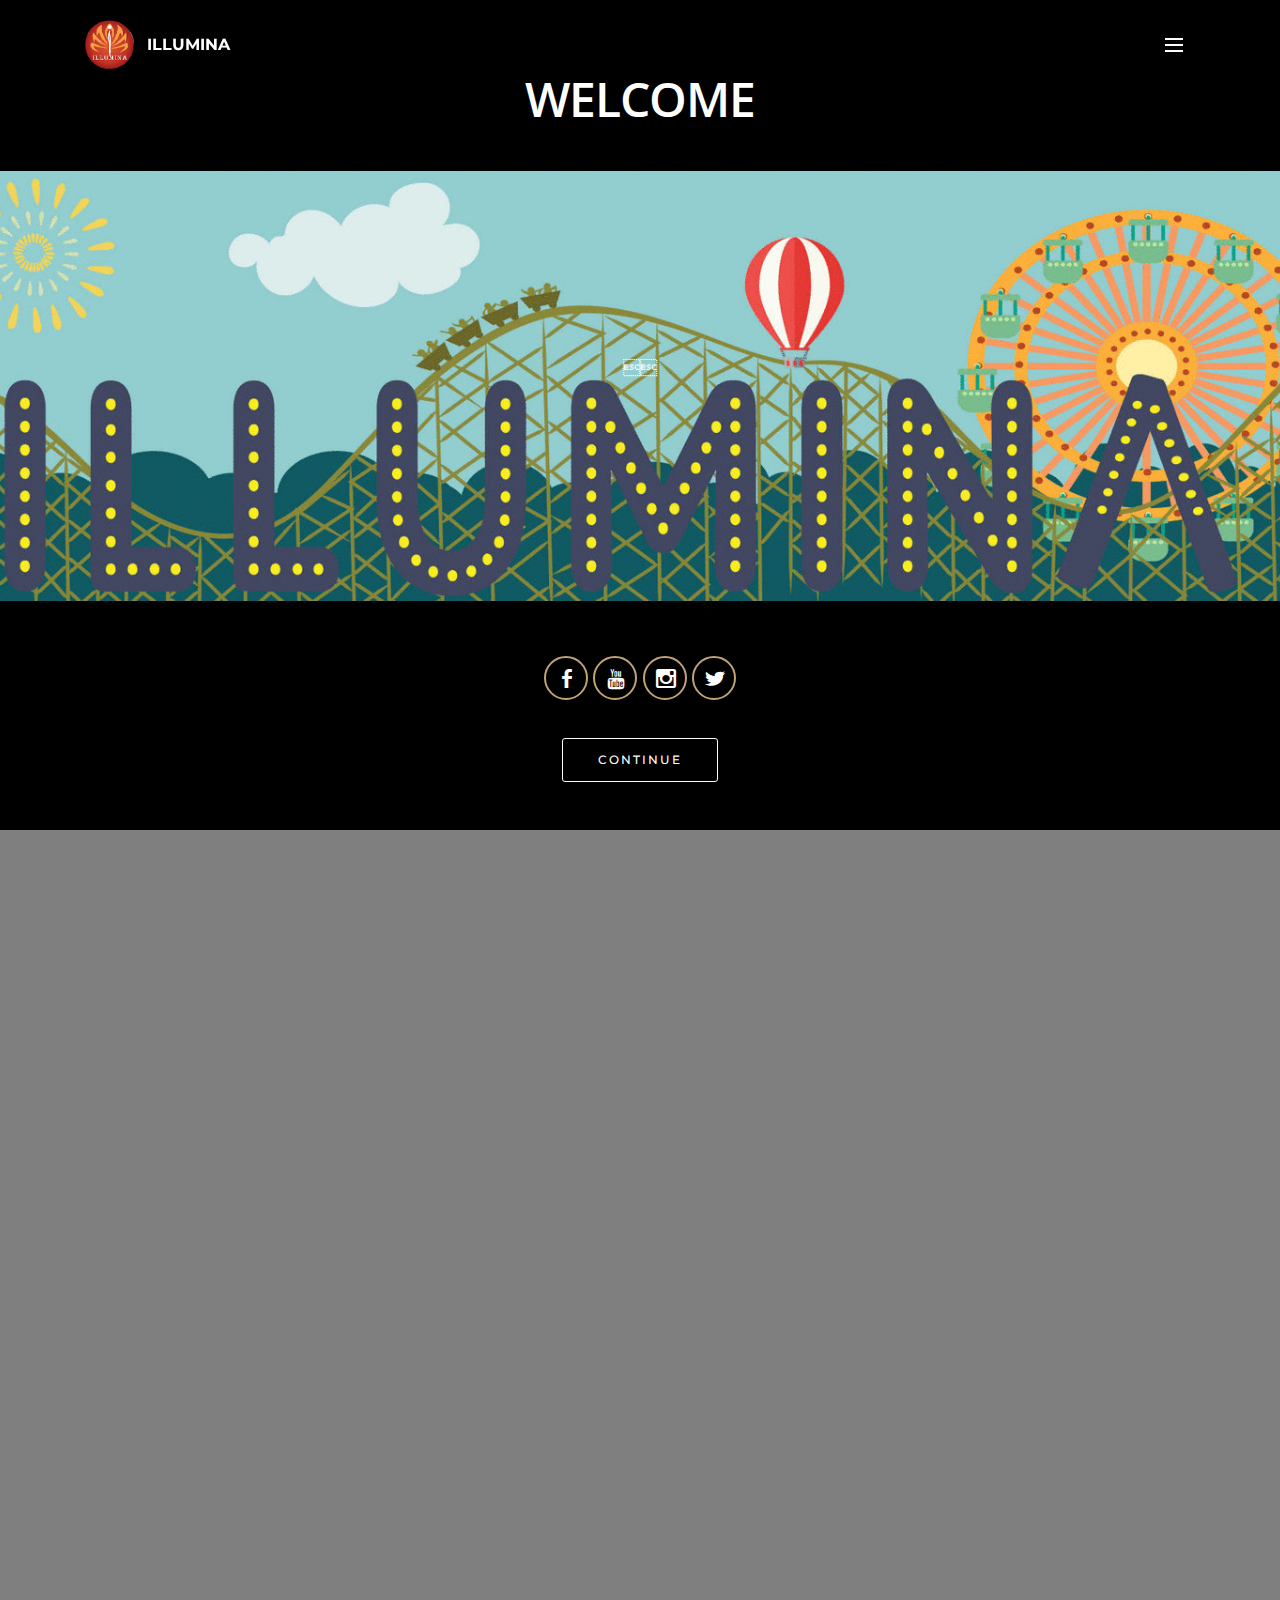
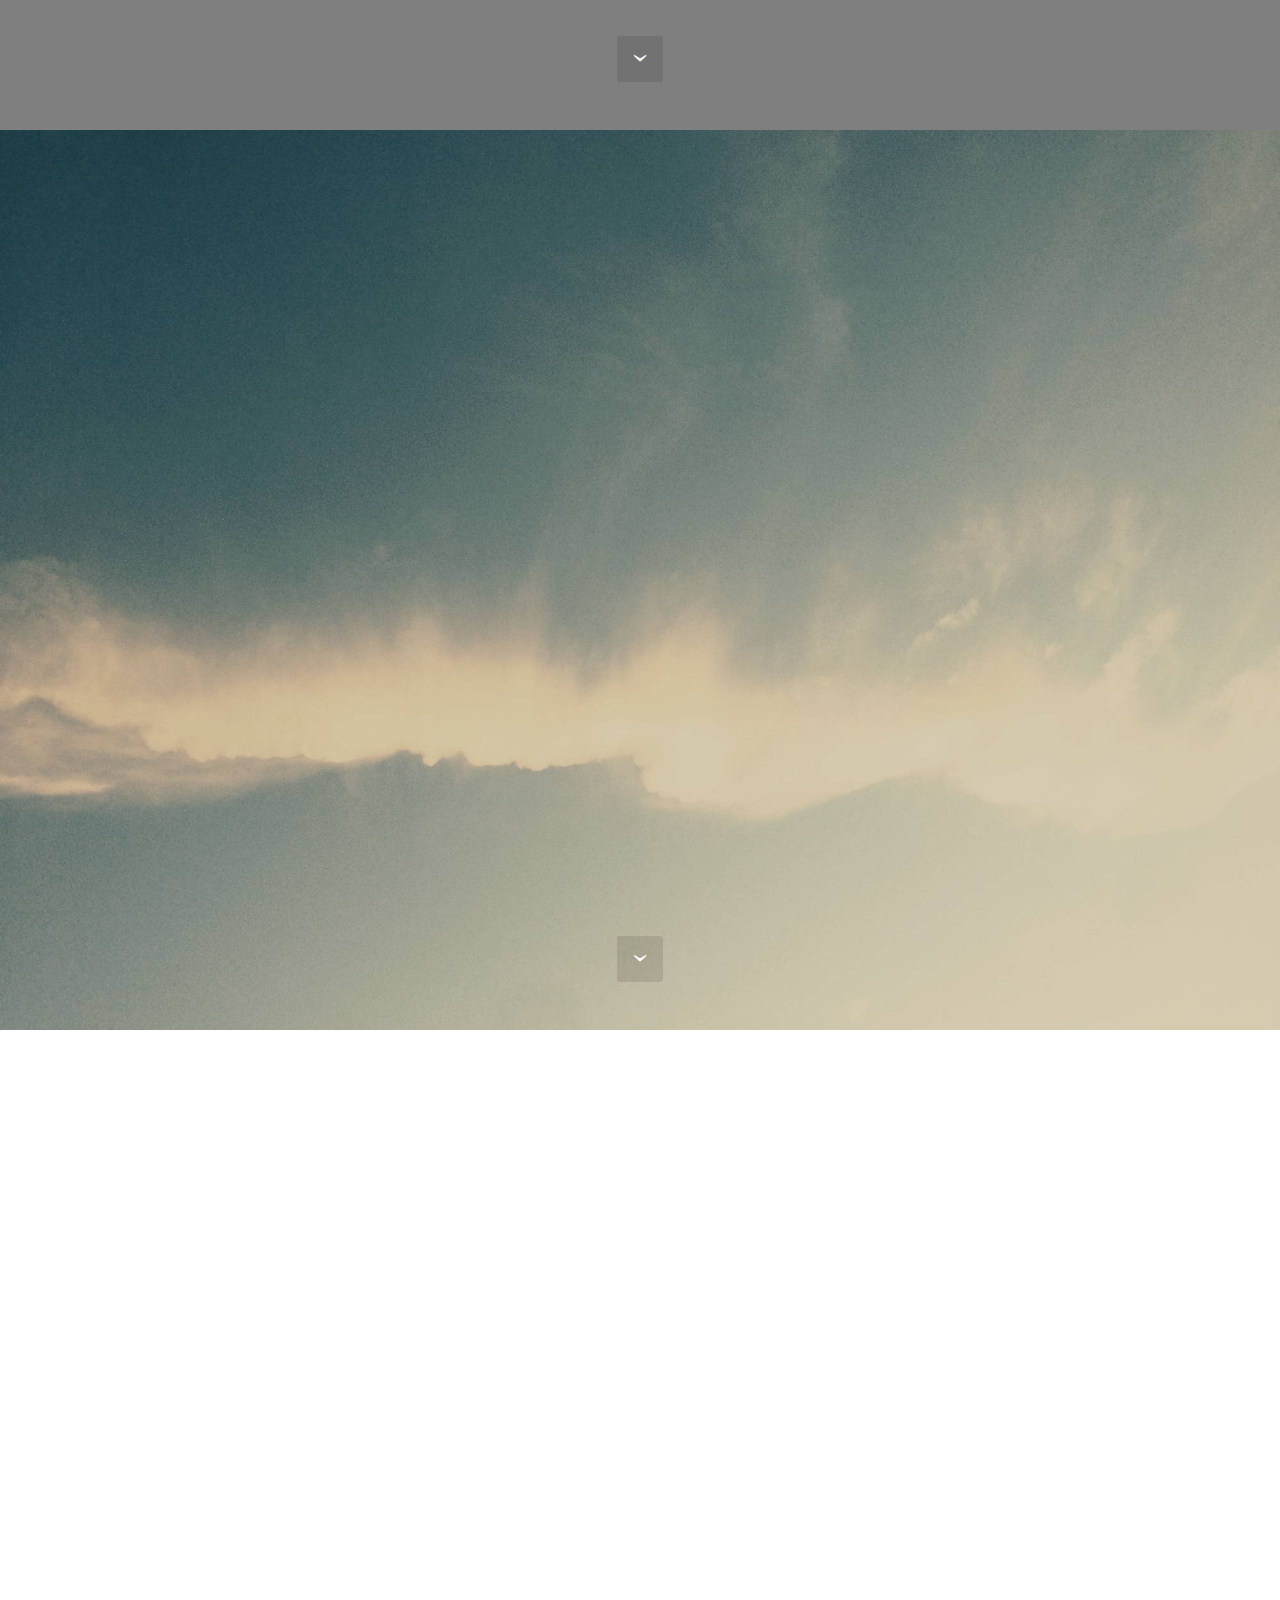
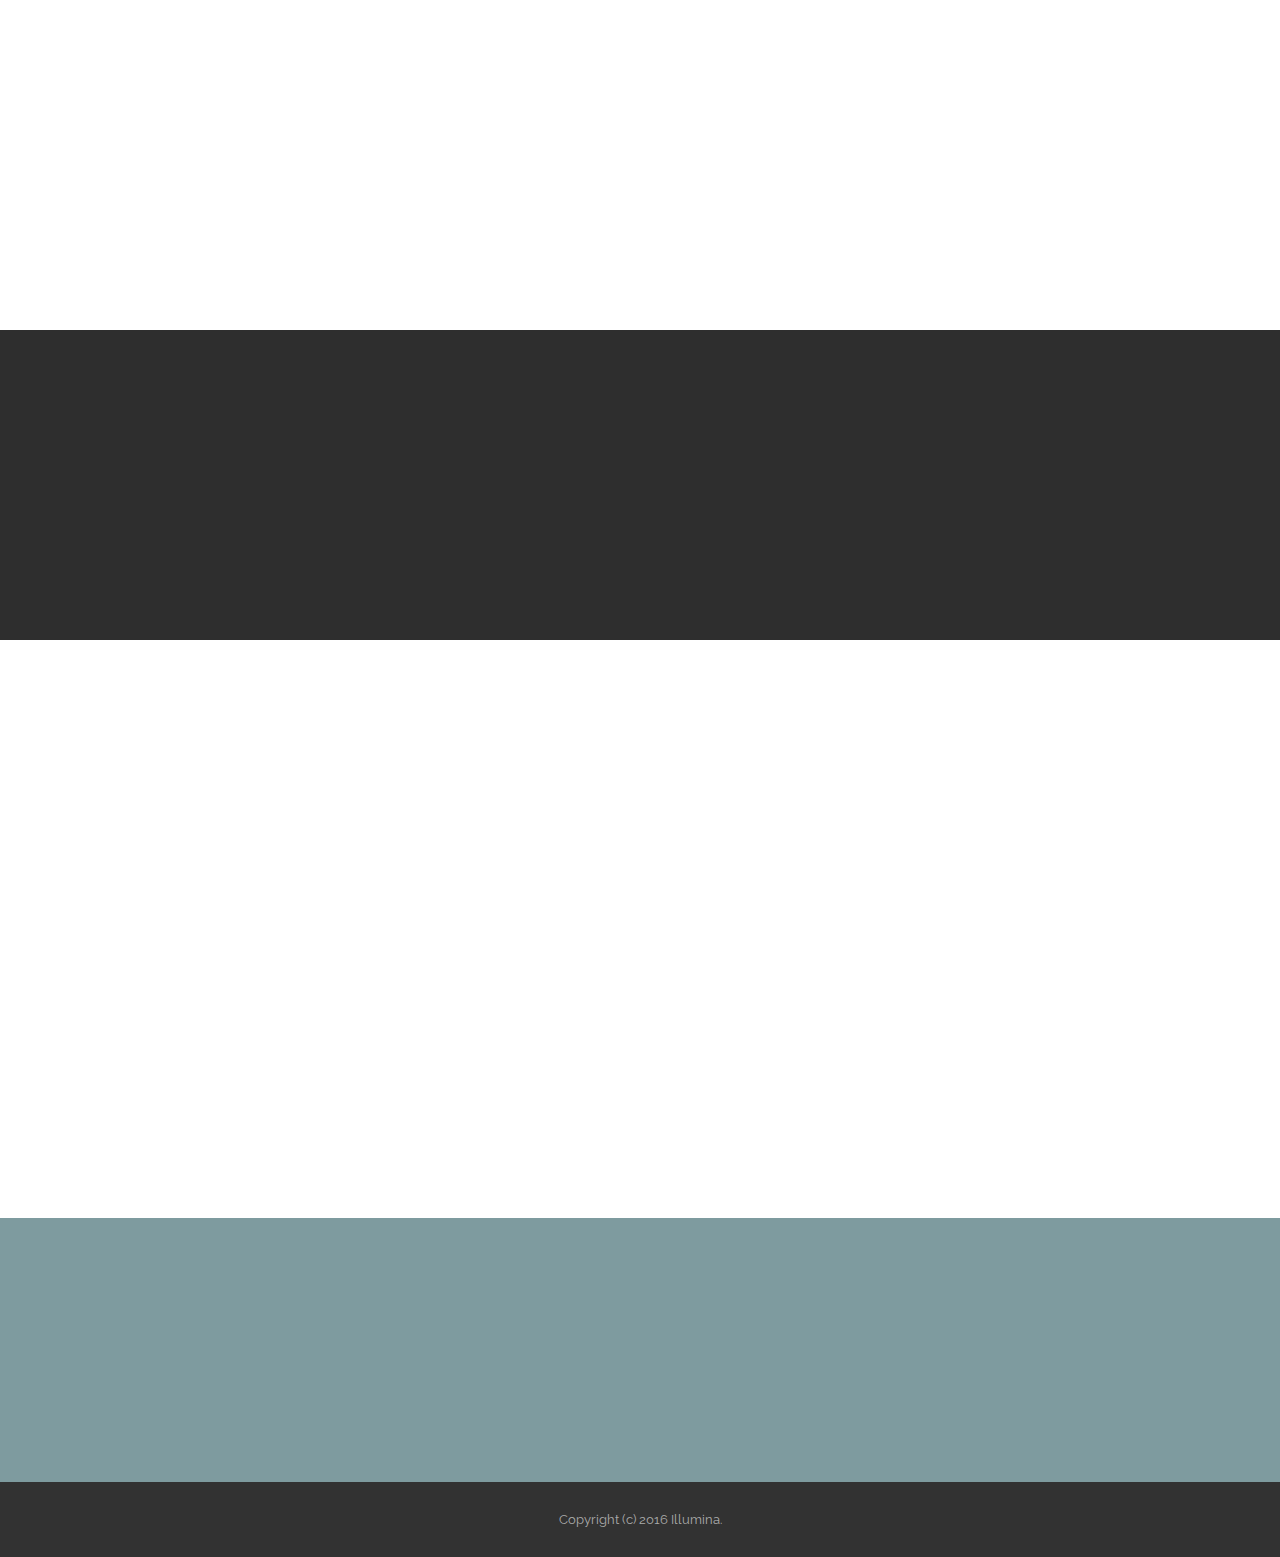
==== commit 58444a26: "ok" ====
--- a/index.html
+++ b/index.html
@@ -20,6 +20,7 @@
   <link rel="stylesheet" href="assets/animate.css/animate.min.css">
   <link rel="stylesheet" href="assets/dropdown/css/style.css">
   <link rel="stylesheet" href="assets/theme/css/style.css">
+  <link rel="stylesheet" href="assets/mobirise-gallery/style.css">
   <link rel="stylesheet" href="assets/mobirise/css/mbr-additional.css" type="text/css">
   
   
@@ -77,7 +78,7 @@
         <div class="row">
             <div class="col-md-8 col-md-offset-2 text-xs-center">
                 <h3 class="mbr-section-title display-2"></h3>
-                <div class="lead"><p><br></p><p><br></p></div>
+                <div class="lead"><p></p><p><br></p></div>
                 
             </div>
         </div>
@@ -91,7 +92,7 @@
         <div class="row">
             <div class="col-md-8 col-md-offset-2 text-xs-center">
                 <h3 class="mbr-section-title display-2"></h3>
-                <div><a class="btn btn-social" title="Twitter" target="_blank" href="index.html"><i class="socicon socicon-twitter"></i></a> <a class="btn btn-social" title="Facebook" target="_blank" href="index.html"><i class="socicon socicon-facebook"></i></a>  <a class="btn btn-social" title="YouTube" target="_blank" href="index.html"><i class="socicon socicon-youtube"></i></a> <a class="btn btn-social" title="Instagram" target="_blank" href="index.html"><i class="socicon socicon-instagram"></i></a>  <a class="btn btn-social" title="Tumblr" target="_blank" href="index.html"><i class="socicon socicon-tumblr"></i></a>    </div>
+                <div><a class="btn btn-social" title="Twitter" target="_blank" href="https://www.facebook.com/mdi.illumina"><i class="socicon socicon-facebook"></i></a> <a class="btn btn-social" title="Facebook" target="_blank" href="https://www.youtube.com/channel/UCMzMGsW3Lj51N2myXytfBNw"><i class="socicon socicon-youtube"></i></a>  <a class="btn btn-social" title="YouTube" target="_blank" href="https://www.instagram.com/Illumina_mdi/"><i class="socicon socicon-instagram"></i></a> <a class="btn btn-social" title="Instagram" target="_blank" href="https://twitter.com/illumina_mdi"><i class="socicon socicon-twitter"></i></a>      </div>
             </div>
         </div>
     </div>
@@ -348,6 +349,88 @@
     </div>
 </section>
 
+<section class="mbr-gallery mbr-section mbr-section-nopadding mbr-slider-carousel" id="gallery3-0" data-filter="true" style="background-color: rgb(0, 0, 0); padding-top: 1.5rem; padding-bottom: 1.5rem;">
+    <!-- Filter -->
+    <div class="mbr-gallery-filter container gallery-filter-active">
+    </div>
+
+    <!-- Gallery -->
+    <div class="mbr-gallery-row container">
+        <div class=" mbr-gallery-layout-default">
+            <div>
+                <div>
+                    <div class="mbr-gallery-item" data-tags="Creative" data-video-url="false" style="padding: 1rem;">
+                        <a href="#lb-gallery3-0" data-slide-to="0" data-toggle="modal">
+                            
+                            
+
+                            <img alt="" src="assets/images/dsc-4690-2000x3113-43-2000x3113-82.jpg">
+                            
+                            <span class="icon-focus"></span>
+                            <span class="mbr-gallery-title">Type caption here</span>
+                        </a>
+                    </div><div class="mbr-gallery-item" data-tags="Bakar" data-video-url="false" style="padding: 1rem;">
+                        <a href="#lb-gallery3-0" data-slide-to="1" data-toggle="modal">
+                            
+                            
+
+                            <img alt="" src="assets/images/dscf3857-2000x1333-9-2000x1333-31.jpg">
+                            
+                            <span class="icon-focus"></span>
+                            <span class="mbr-gallery-title">Type caption here</span>
+                        </a>
+                    </div>
+                </div>
+            </div>
+            <div class="clearfix"></div>
+        </div>
+    </div>
+
+    <!-- Lightbox -->
+    <div data-app-prevent-settings="" class="mbr-slider modal fade carousel slide" tabindex="-1" data-keyboard="true" data-interval="false" id="lb-gallery3-0">
+        <div class="modal-dialog">
+            <div class="modal-content">
+                <div class="modal-body">
+                    <ol class="carousel-indicators">
+                        <li data-app-prevent-settings="" data-target="#lb-gallery3-0" data-slide-to="0"></li><li data-app-prevent-settings="" data-target="#lb-gallery3-0" class=" active" data-slide-to="1"></li>
+                    </ol>
+                    <div class="carousel-inner">
+                        <div class="carousel-item">
+                            <img alt="" src="assets/images/dsc-4690-2000x3113-43.jpg">
+                        </div><div class="carousel-item active">
+                            <img alt="" src="assets/images/dscf3857-2000x1333-9.jpg">
+                        </div>
+                    </div>
+                    <a class="left carousel-control" role="button" data-slide="prev" href="#lb-gallery3-0">
+                        <span class="icon-prev" aria-hidden="true"></span>
+                        <span class="sr-only">Previous</span>
+                    </a>
+                    <a class="right carousel-control" role="button" data-slide="next" href="#lb-gallery3-0">
+                        <span class="icon-next" aria-hidden="true"></span>
+                        <span class="sr-only">Next</span>
+                    </a>
+
+                    <a class="close" href="#" role="button" data-dismiss="modal">
+                        <span aria-hidden="true">×</span>
+                        <span class="sr-only">Close</span>
+                    </a>
+                </div>
+            </div>
+        </div>
+    </div>
+</section>
+
+<section class="mbr-section mbr-section--relative mbr-section--fixed-size" id="twitter-feed-block-0" style="background-color: rgb(126, 155, 159);">
+            
+    <div class="mbr-section__container mbr-section__container--isolated container">
+        <div class="row">
+            <div class="col-sm-8 col-sm-offset-2">
+	            <div class="twitterFeed text-center"><a class="twitter-timeline" href="https://twitter.com/illumina_mdi" data-widget-id="670227744614187012" data-screen-name="illumina_mdi" data-theme="light" width="450" height="890">Tweets by @illumina_mdi</a></div>
+            </div>	
+        </div>
+    </div>
+</section>
+
 <footer class="mbr-small-footer mbr-section mbr-section-nopadding" id="footer1-2" style="background-color: rgb(50, 50, 50); padding-top: 1.75rem; padding-bottom: 1.75rem;">
     
     <div class="container">
@@ -359,13 +442,17 @@
   <script src="assets/web/assets/jquery/jquery.min.js"></script>
   <script src="assets/tether/tether.min.js"></script>
   <script src="assets/bootstrap/js/bootstrap.min.js"></script>
+  <script src="https://platform.twitter.com/widgets.js"></script>
   <script src="assets/smooth-scroll/SmoothScroll.js"></script>
   <script src="assets/viewportChecker/jquery.viewportchecker.js"></script>
   <script src="assets/dropdown/js/script.min.js"></script>
   <script src="assets/touchSwipe/jquery.touchSwipe.min.js"></script>
   <script src="assets/jquery-mb-ytplayer/jquery.mb.YTPlayer.min.js"></script>
   <script src="assets/bootstrap-carousel-swipe/bootstrap-carousel-swipe.js"></script>
+  <script src="assets/masonry/masonry.pkgd.min.js"></script>
+  <script src="assets/imagesloaded/imagesloaded.pkgd.min.js"></script>
   <script src="assets/theme/js/script.js"></script>
+  <script src="assets/mobirise-gallery/script.js"></script>
   
   
   <input name="animation" type="hidden">
--- a/assets/mobirise-gallery/style.css
+++ b/assets/mobirise-gallery/style.css
@@ -0,0 +1,113 @@
+.mbr-gallery .icon {
+    z-index: 100 !important;
+}
+
+.mbr-gallery a:hover .icon-video,
+.mbr-gallery a:hover .icon-focus {
+    opacity: 1;
+}
+
+.mbr-gallery .icon-video {
+    color: white;
+    opacity: 0;
+    position: absolute;
+    top: calc(50% - 1.5rem);
+    left: calc(50% - 1.5rem);
+    font-size: 3rem;
+    transition: .2s opacity ease-in-out;
+    z-index: 5;
+}
+
+.mbr-gallery .icon-video::before {
+    color: white;
+    content: "\e011";
+    position: absolute;
+}
+
+.mbr-gallery .icon-focus {
+    color: white;
+    opacity: 0;
+    position: absolute;
+    top: calc(50% - 1.5rem);
+    left: calc(50% - 1.5rem);
+    font-size: 3rem;
+    transition: .2s opacity ease-in-out;
+    z-index: 5;
+}
+
+.mbr-gallery .icon-focus::before {
+    content: '\e01b';
+    color: white;
+    position: absolute;
+}
+
+.mbr-gallery .item-overlay {
+    position: absolute;
+    width: 60px;
+    font-size: 60px;
+    z-index: 10;
+    height: 60px;
+    top: calc(50% - 30px);
+    left: calc(50% - 30px);
+    cursor: pointer;
+    z-index: 5;
+}
+
+.mbr-gallery-row {
+    padding-left: 0px;
+    padding-right: 0px;
+}
+
+.mbr-gallery-item__hided {
+    position: absolute !important;
+    width: 0px !important;
+    height: 0px;
+    left: 0 !important;
+}
+
+.mbr-gallery-item__hided img {
+    display: none;
+}
+
+.mbr-gallery-item__hided span {
+    display: none;
+}
+
+.mbr-gallery-filter {
+    padding-top: 30px;
+    padding-bottom: 30px;
+    text-align: center;
+}
+
+.mbr-gallery-filter ul {
+    padding-left: 0px;
+    display: inline-block;
+    list-style: none;
+    margin-bottom: 0px;
+}
+
+.mbr-gallery-filter li {
+    font-size: 16px;
+    font-family: 'Raleway';
+    cursor: pointer;
+    color: #242424;
+    display: inline-block;
+    padding: 9px 30px 9px 30px;
+    border: 1px solid #e6e6e6;
+    transition: all 0.3s ease-out;
+}
+
+.mbr-gallery-filter li:hover {
+    background-color: #333333;
+    color: #c39f76;
+}
+
+.mbr-gallery-filter li.active {
+    color: white;
+    background-color: #333333;
+}
+
+.mbr-gallery-filter li.active:hover {
+    color: white;
+    background-color: #333333;
+}--- a/assets/mobirise/css/mbr-additional.css
+++ b/assets/mobirise/css/mbr-additional.css
@@ -1,9 +1,13 @@
+@import url(https://fonts.googleapis.com/css?family=Open+Sans:400,300,700);
+
 #header3-0 .mbr-section-title,
 #header3-0 .mbr-section-subtitle {
   text-align: center;
 }
 #header3-0 H3 {
   color: #ffffff;
+  text-align: right;
+  font-family: 'Open Sans', sans-serif;
 }
 #msg-box8-0 .mbr-section-title,
 #msg-box8-0 p {
